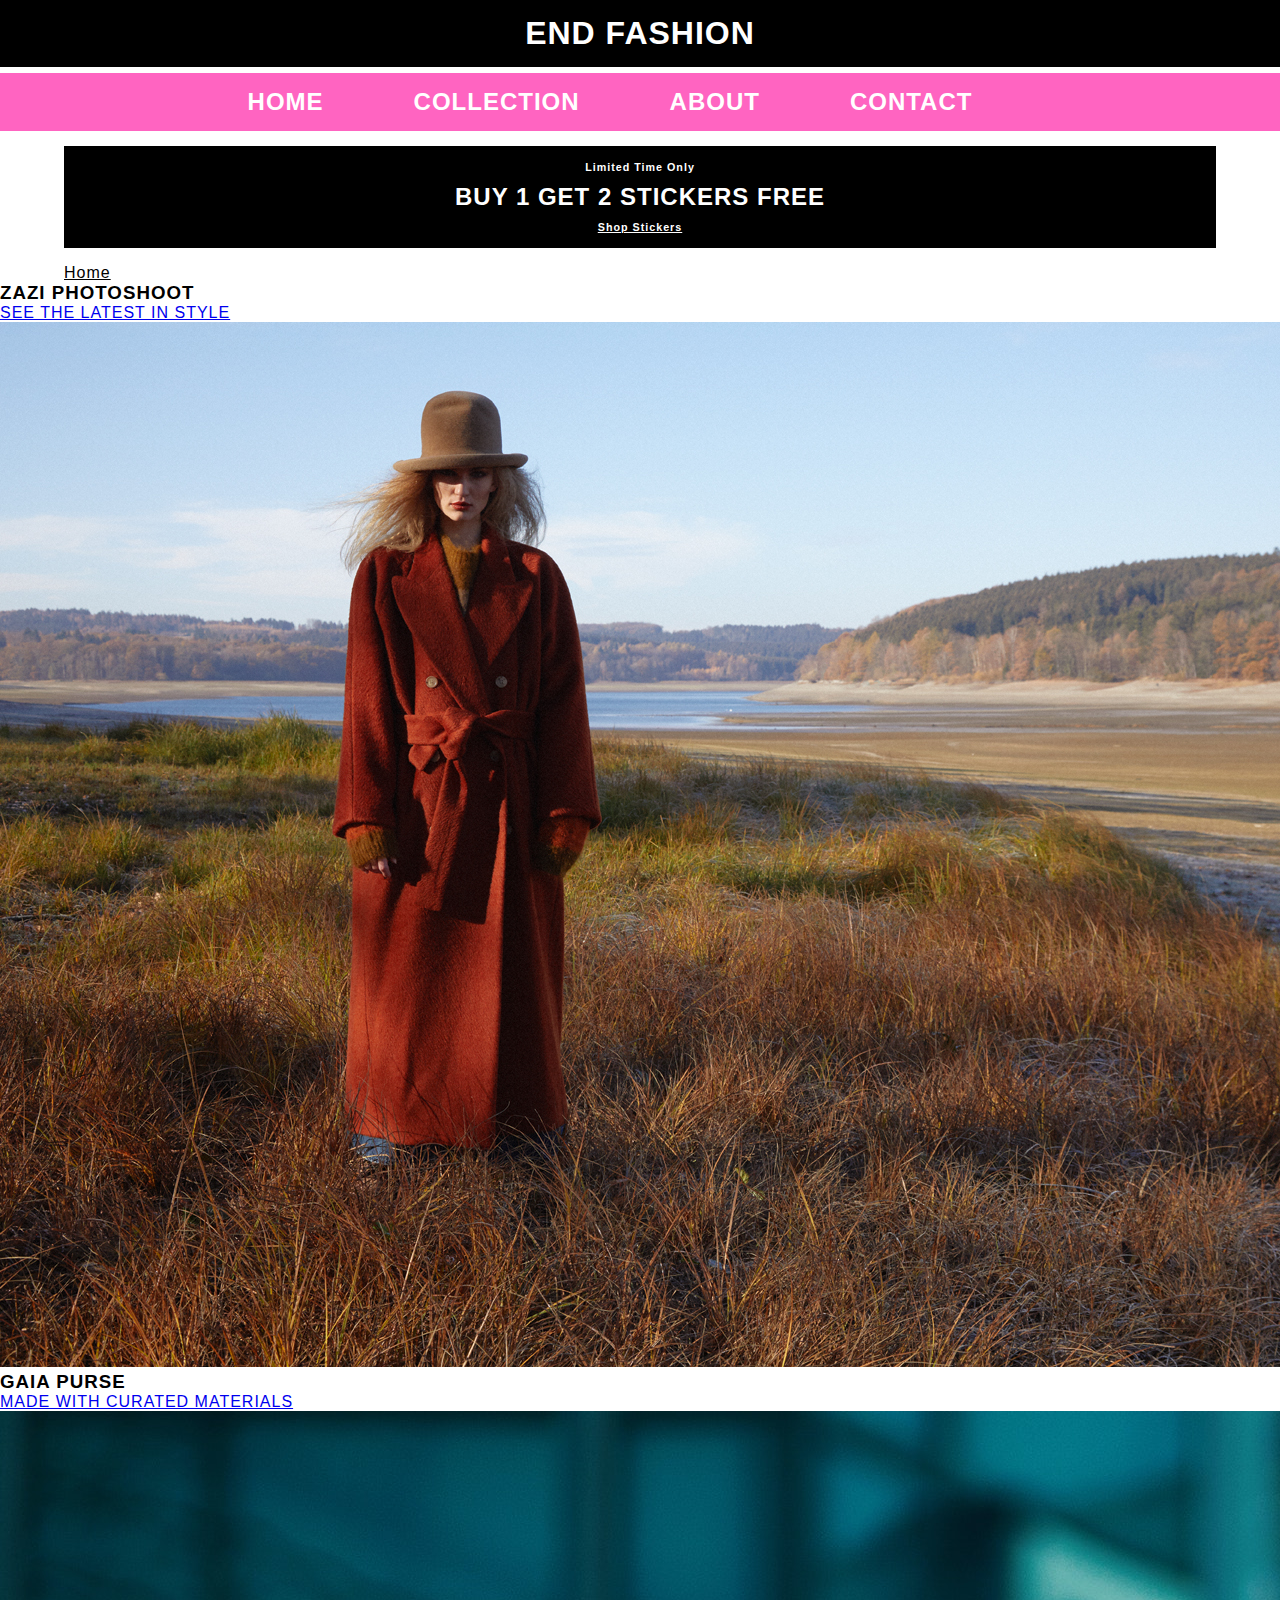
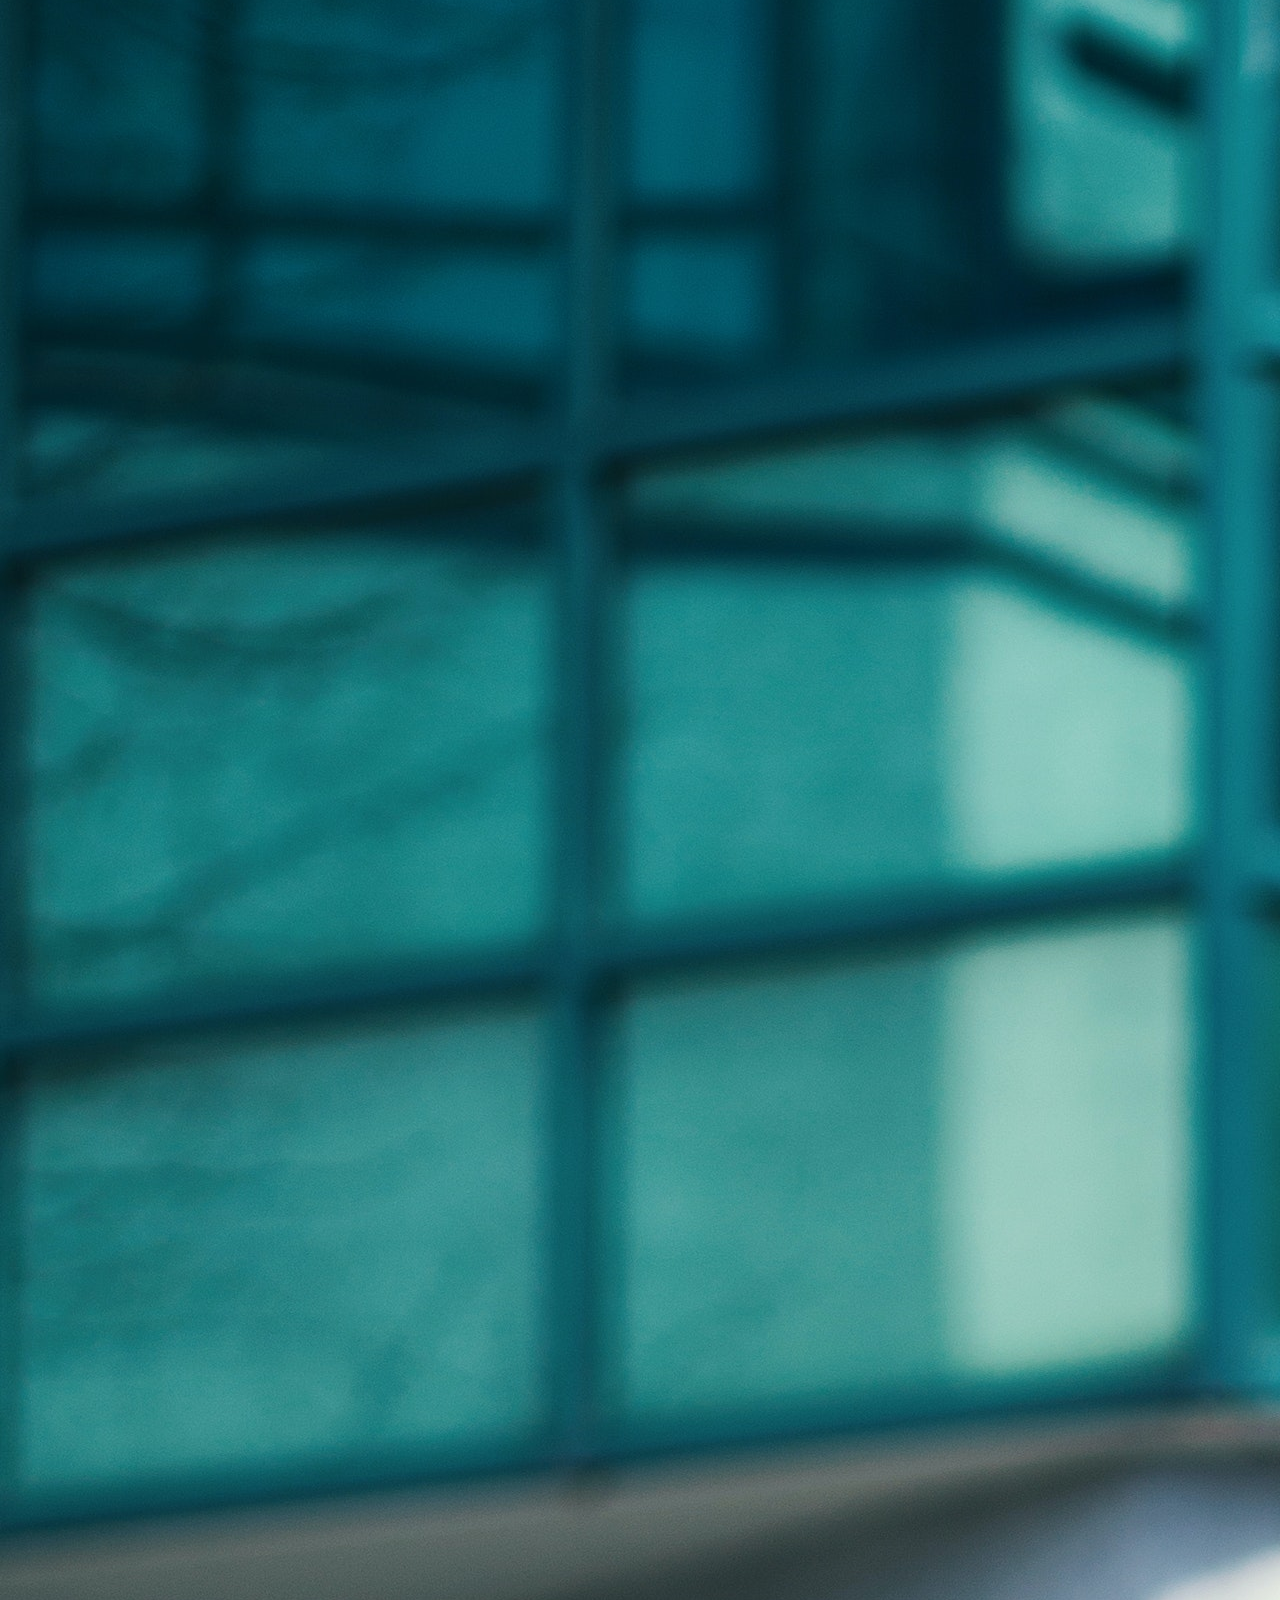
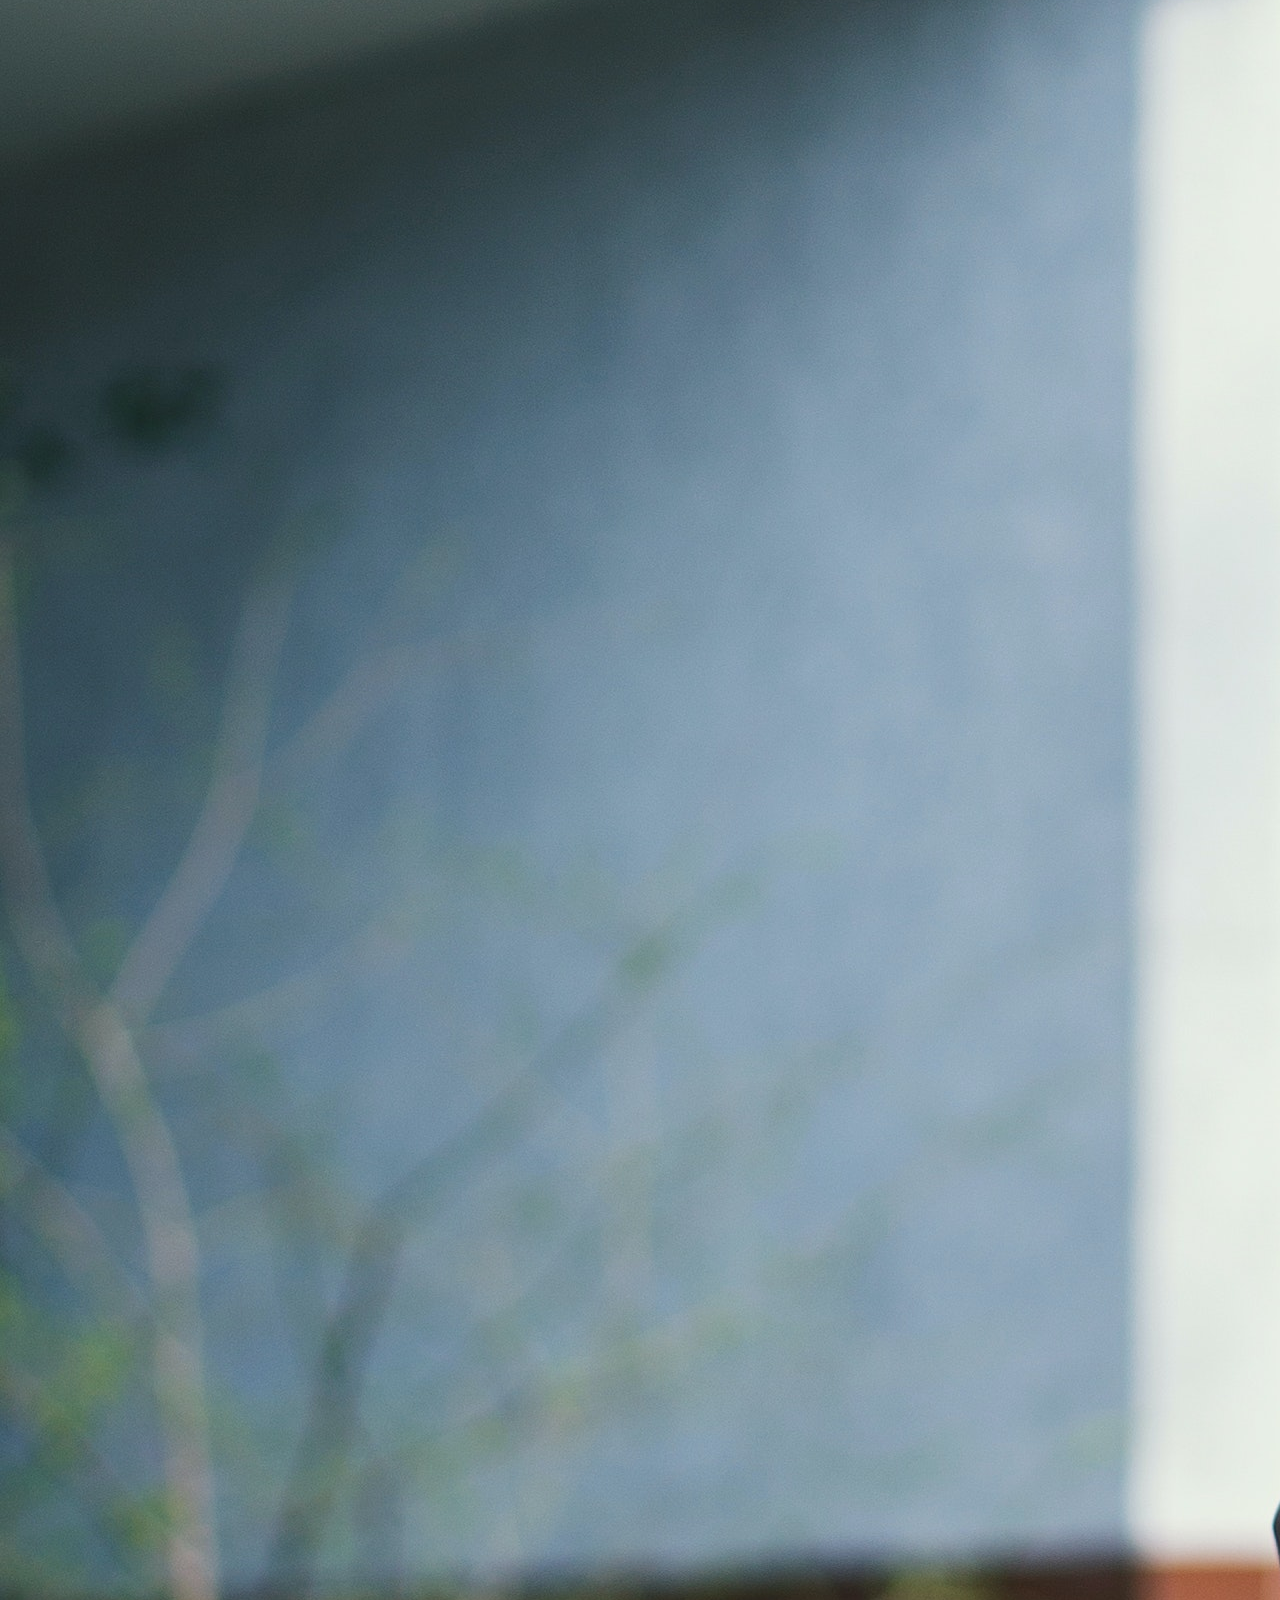
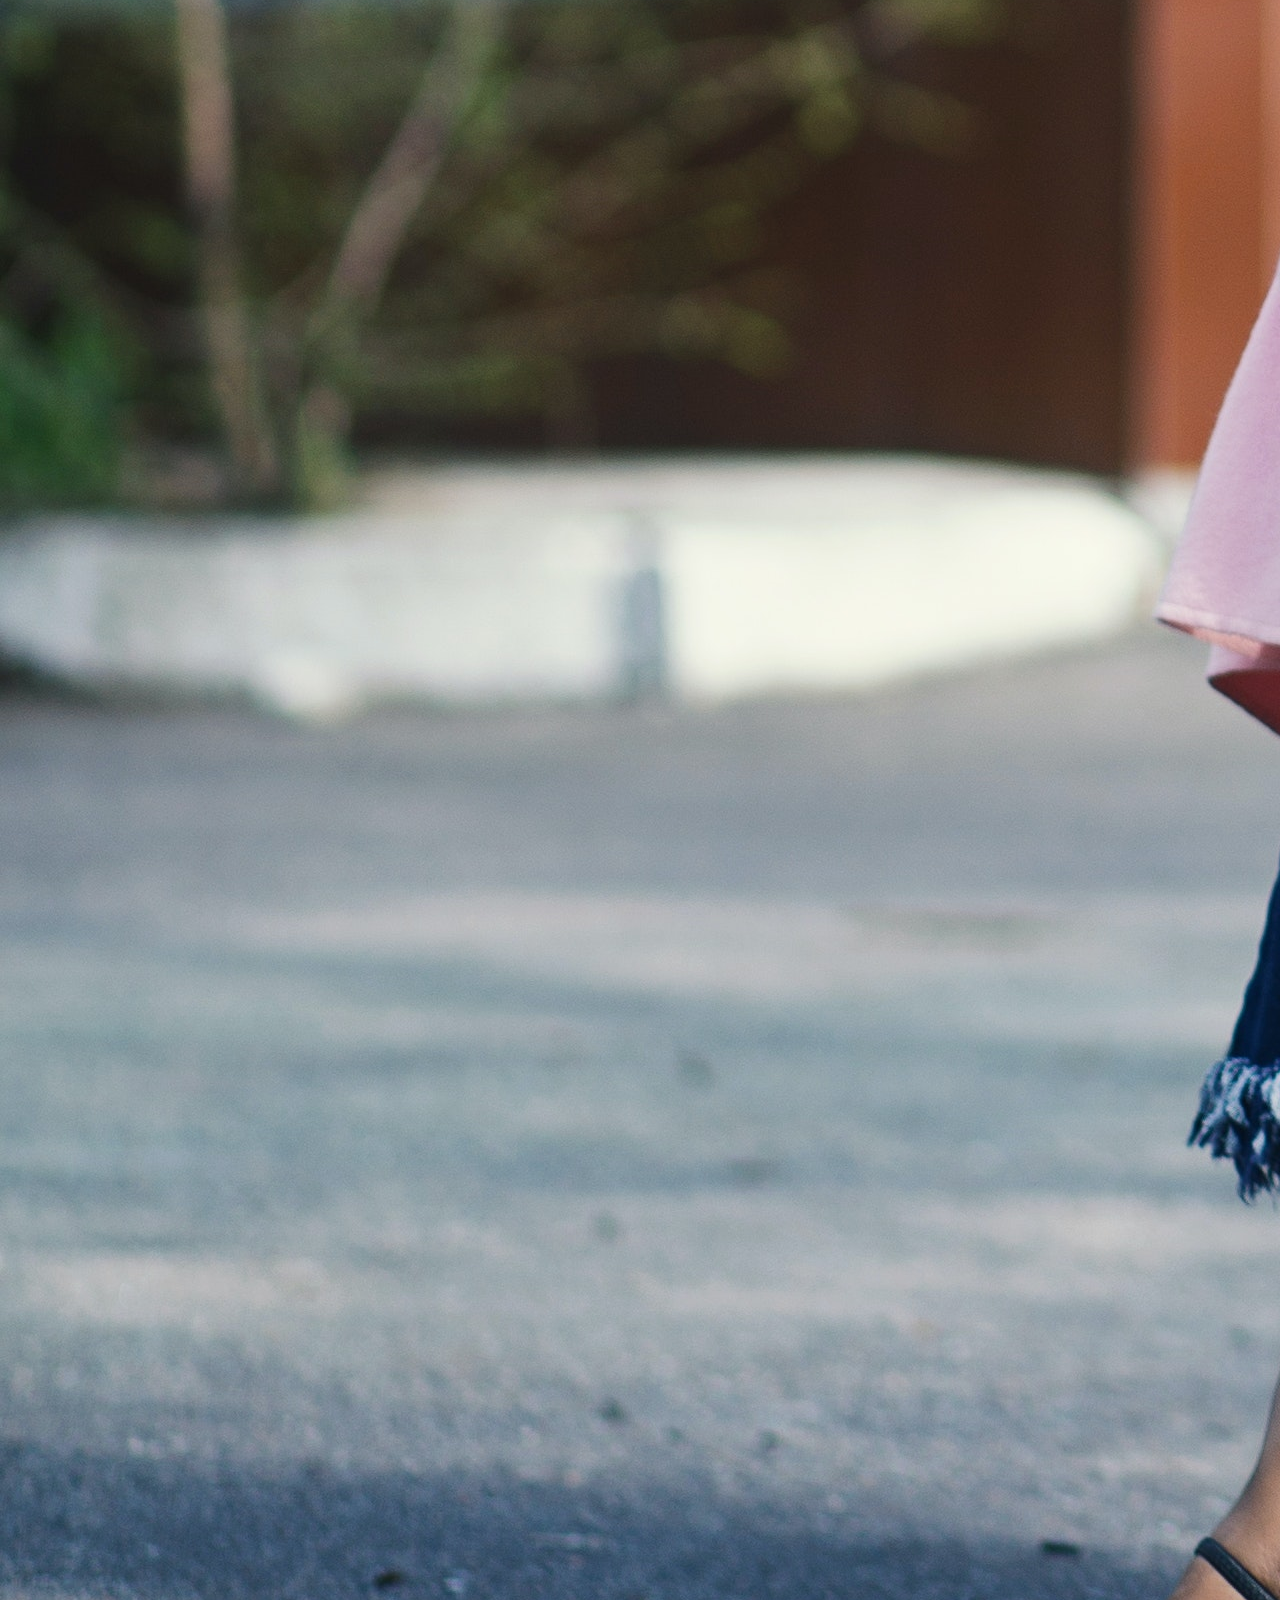
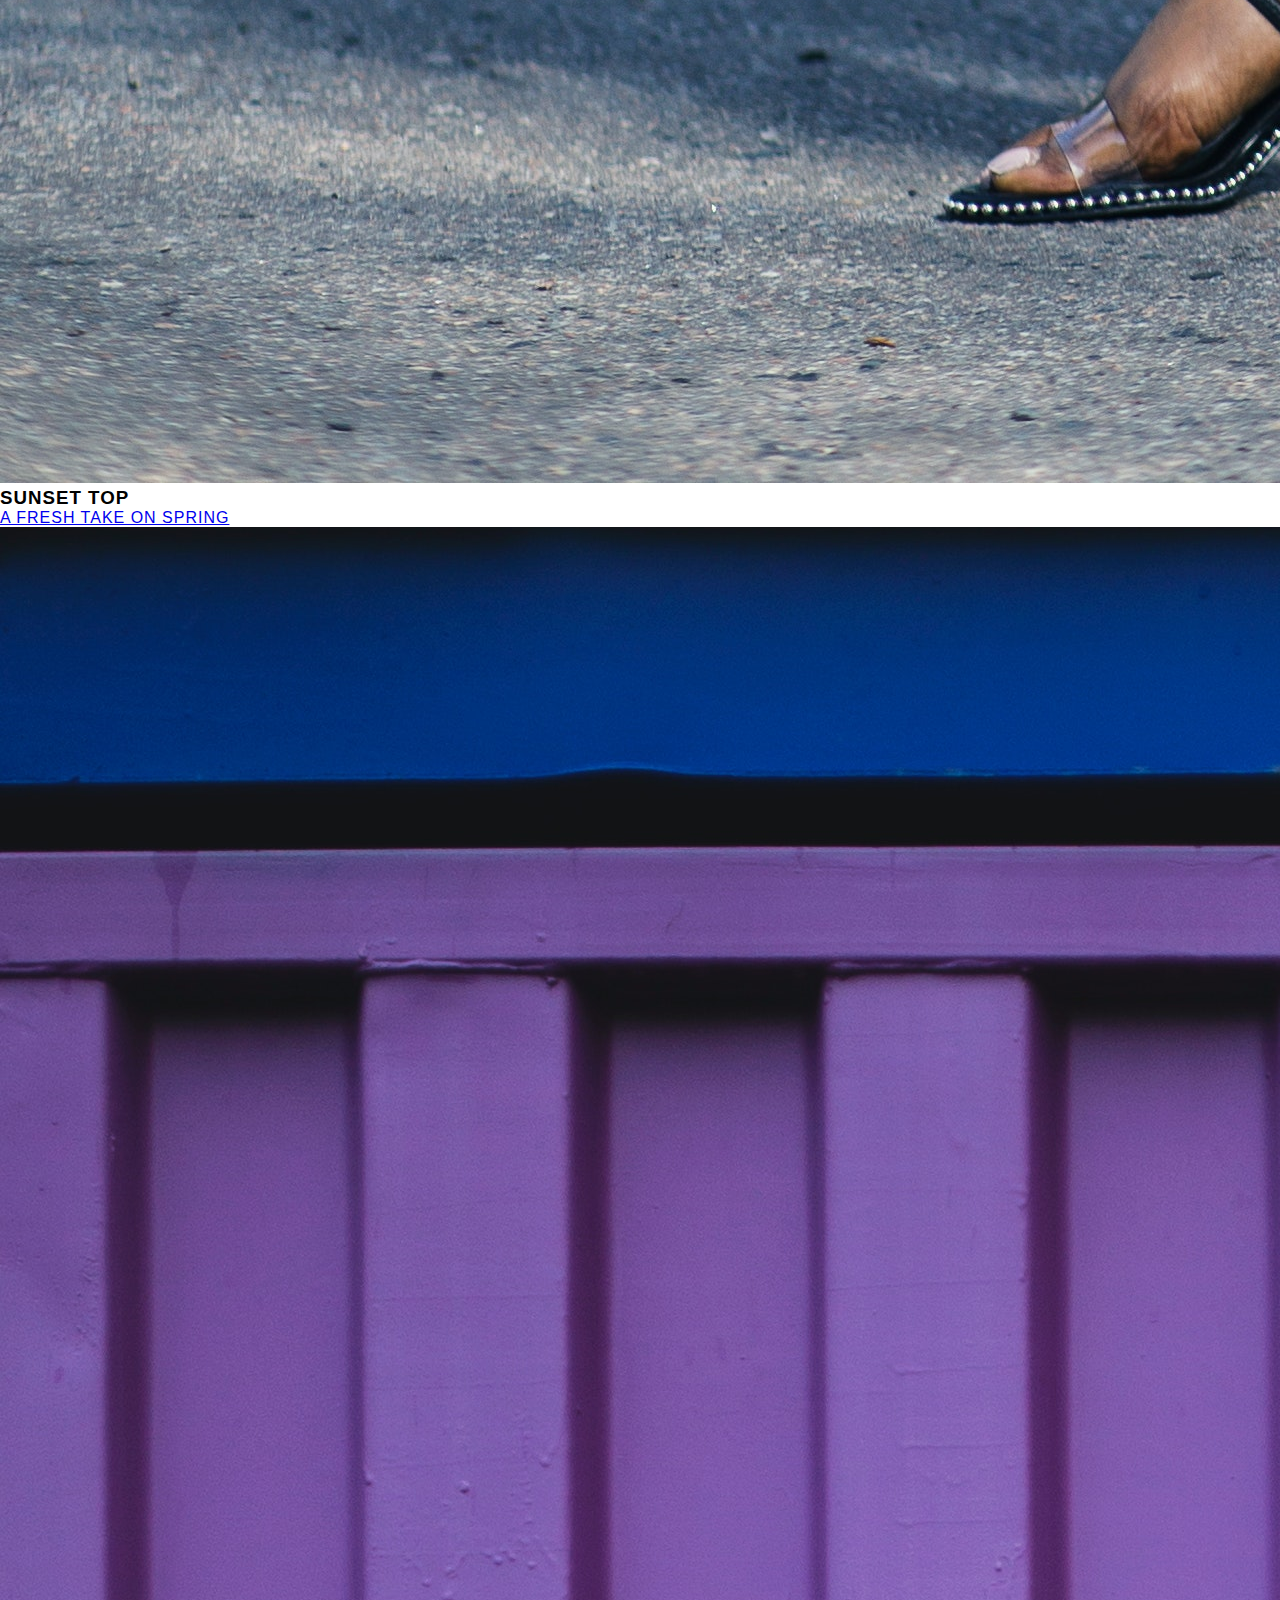
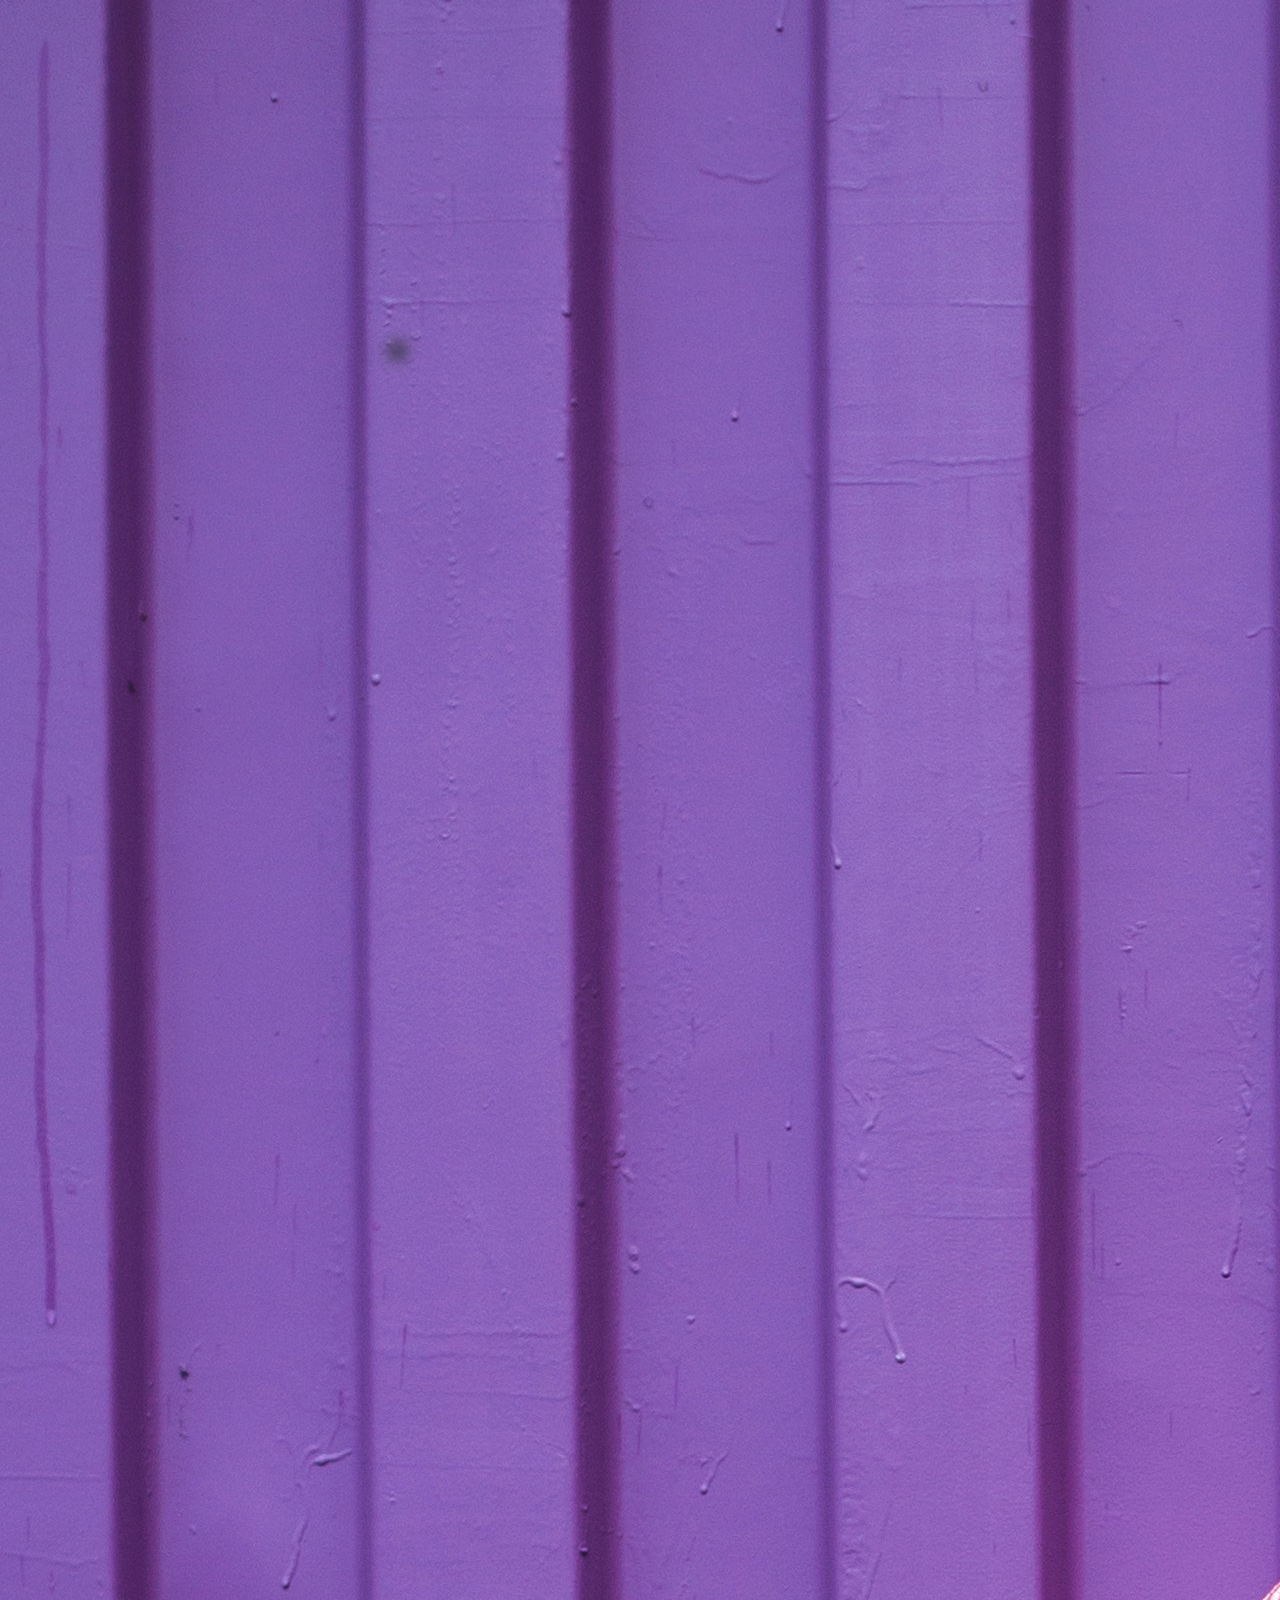
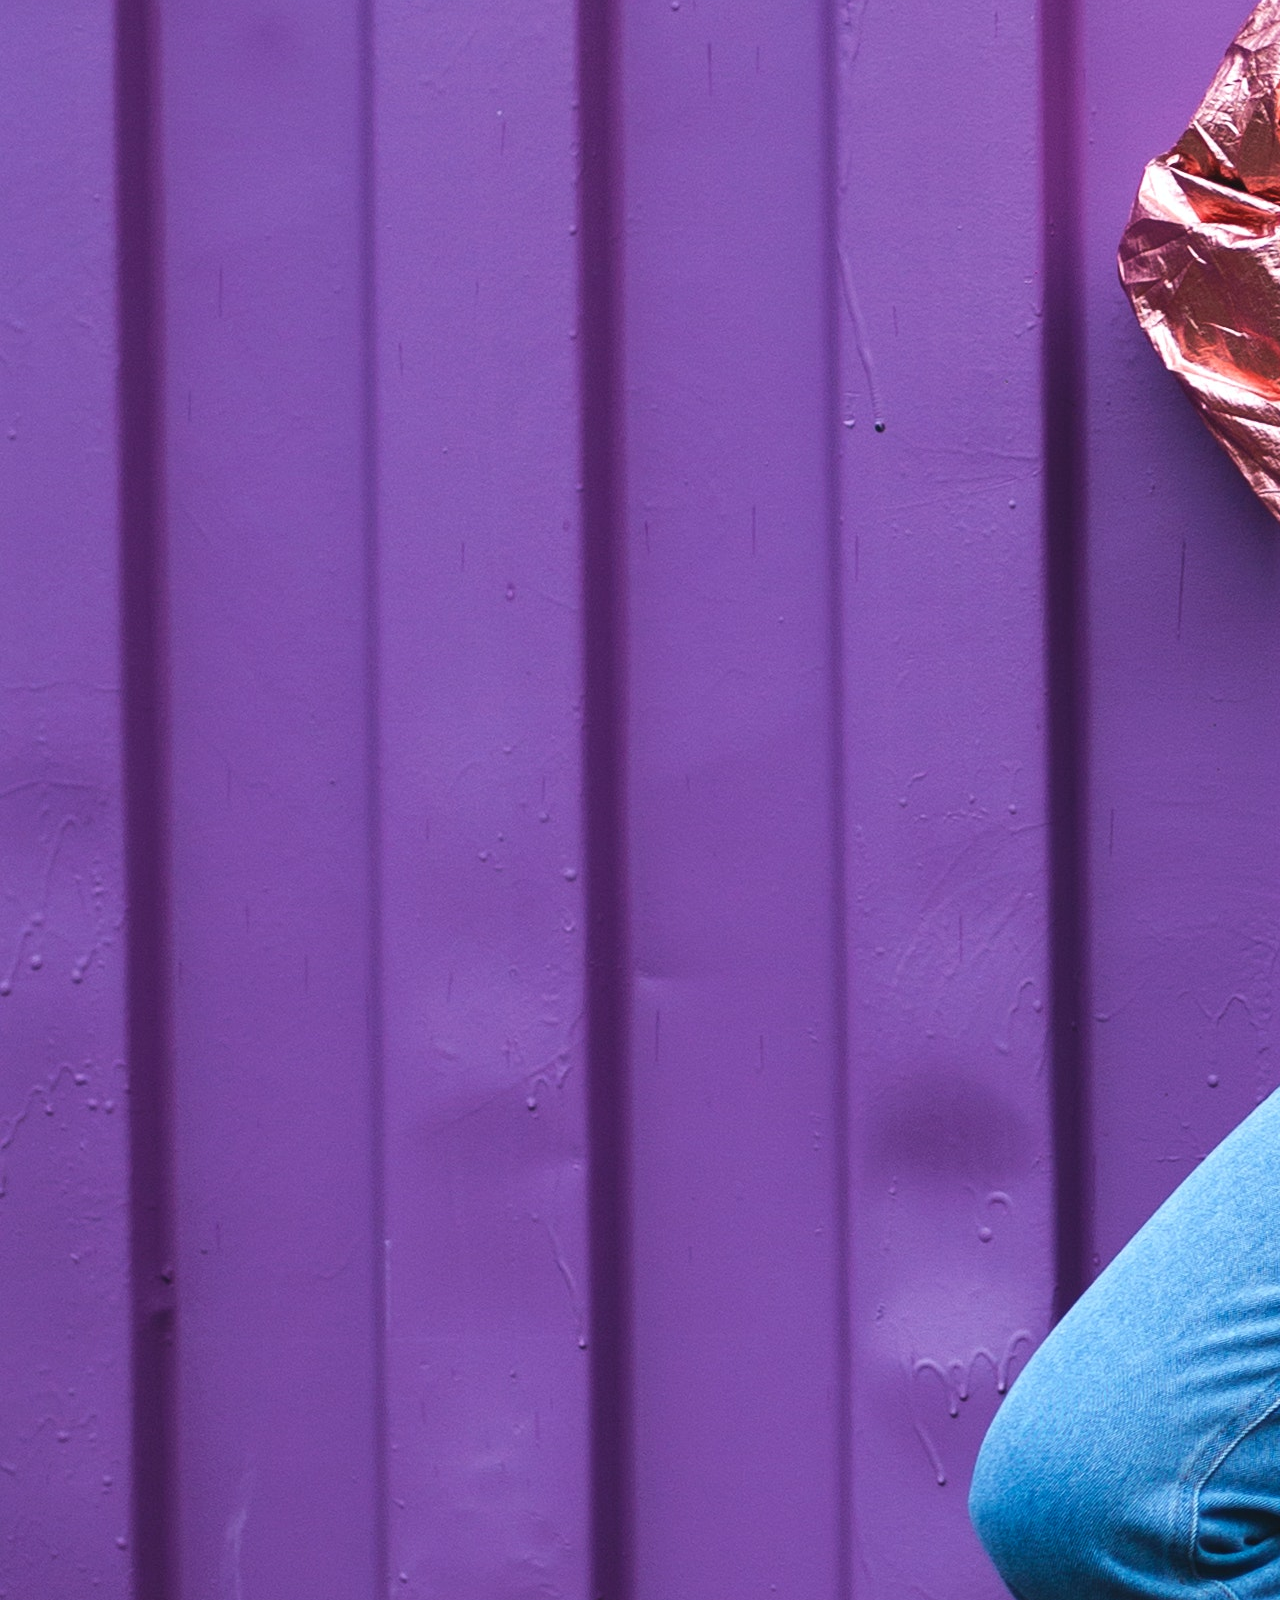
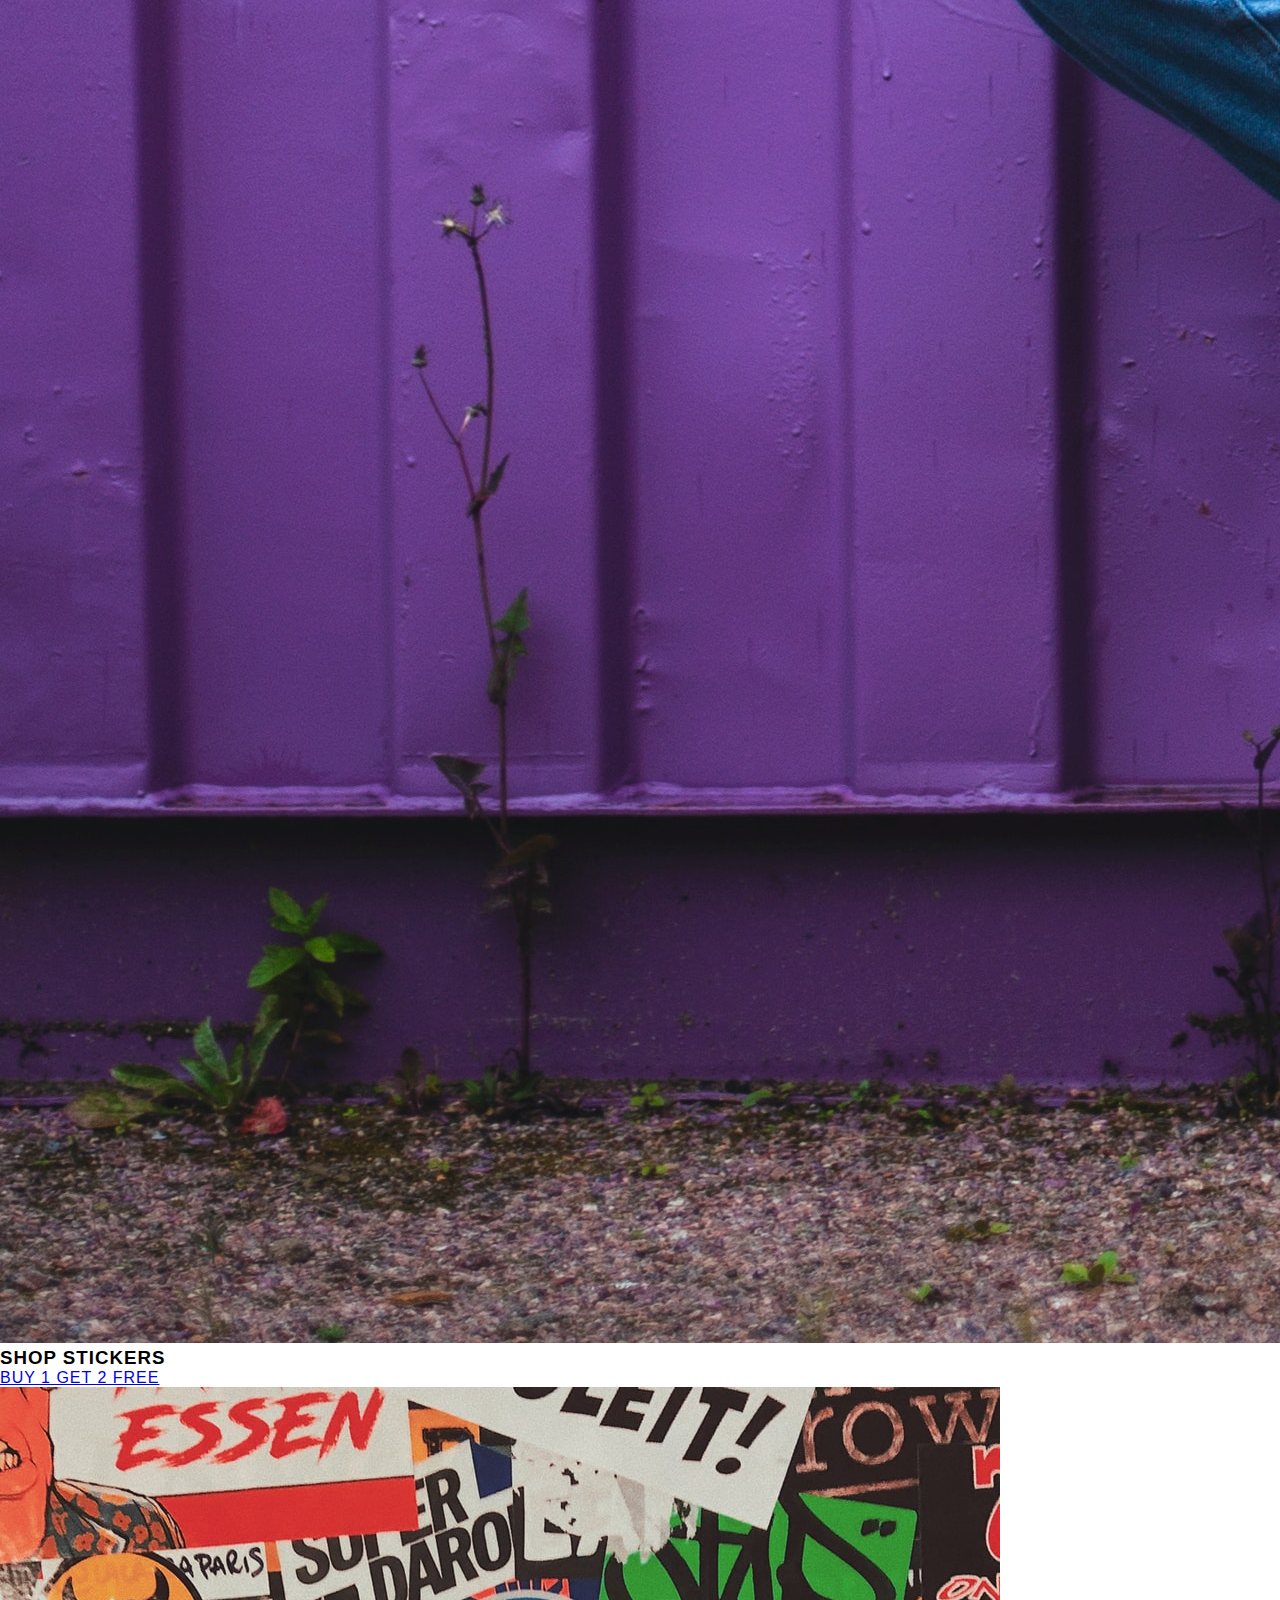
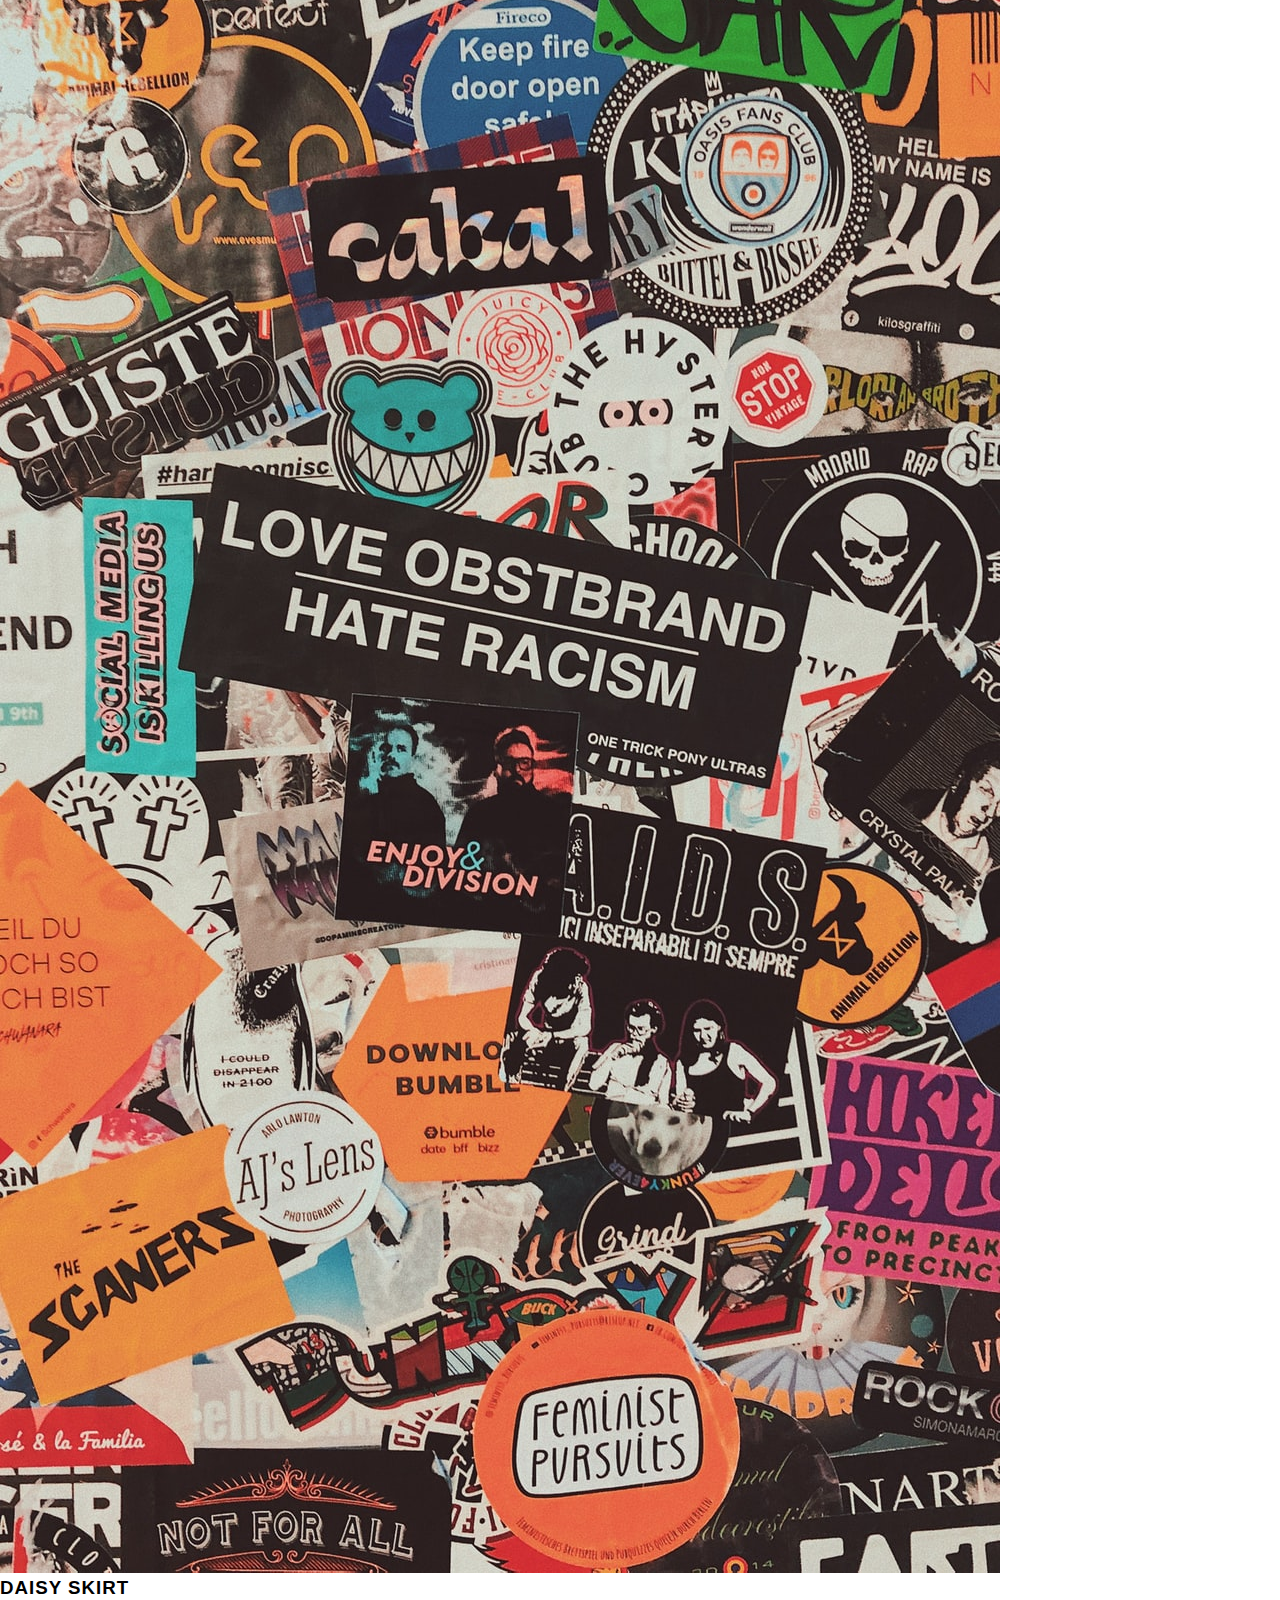
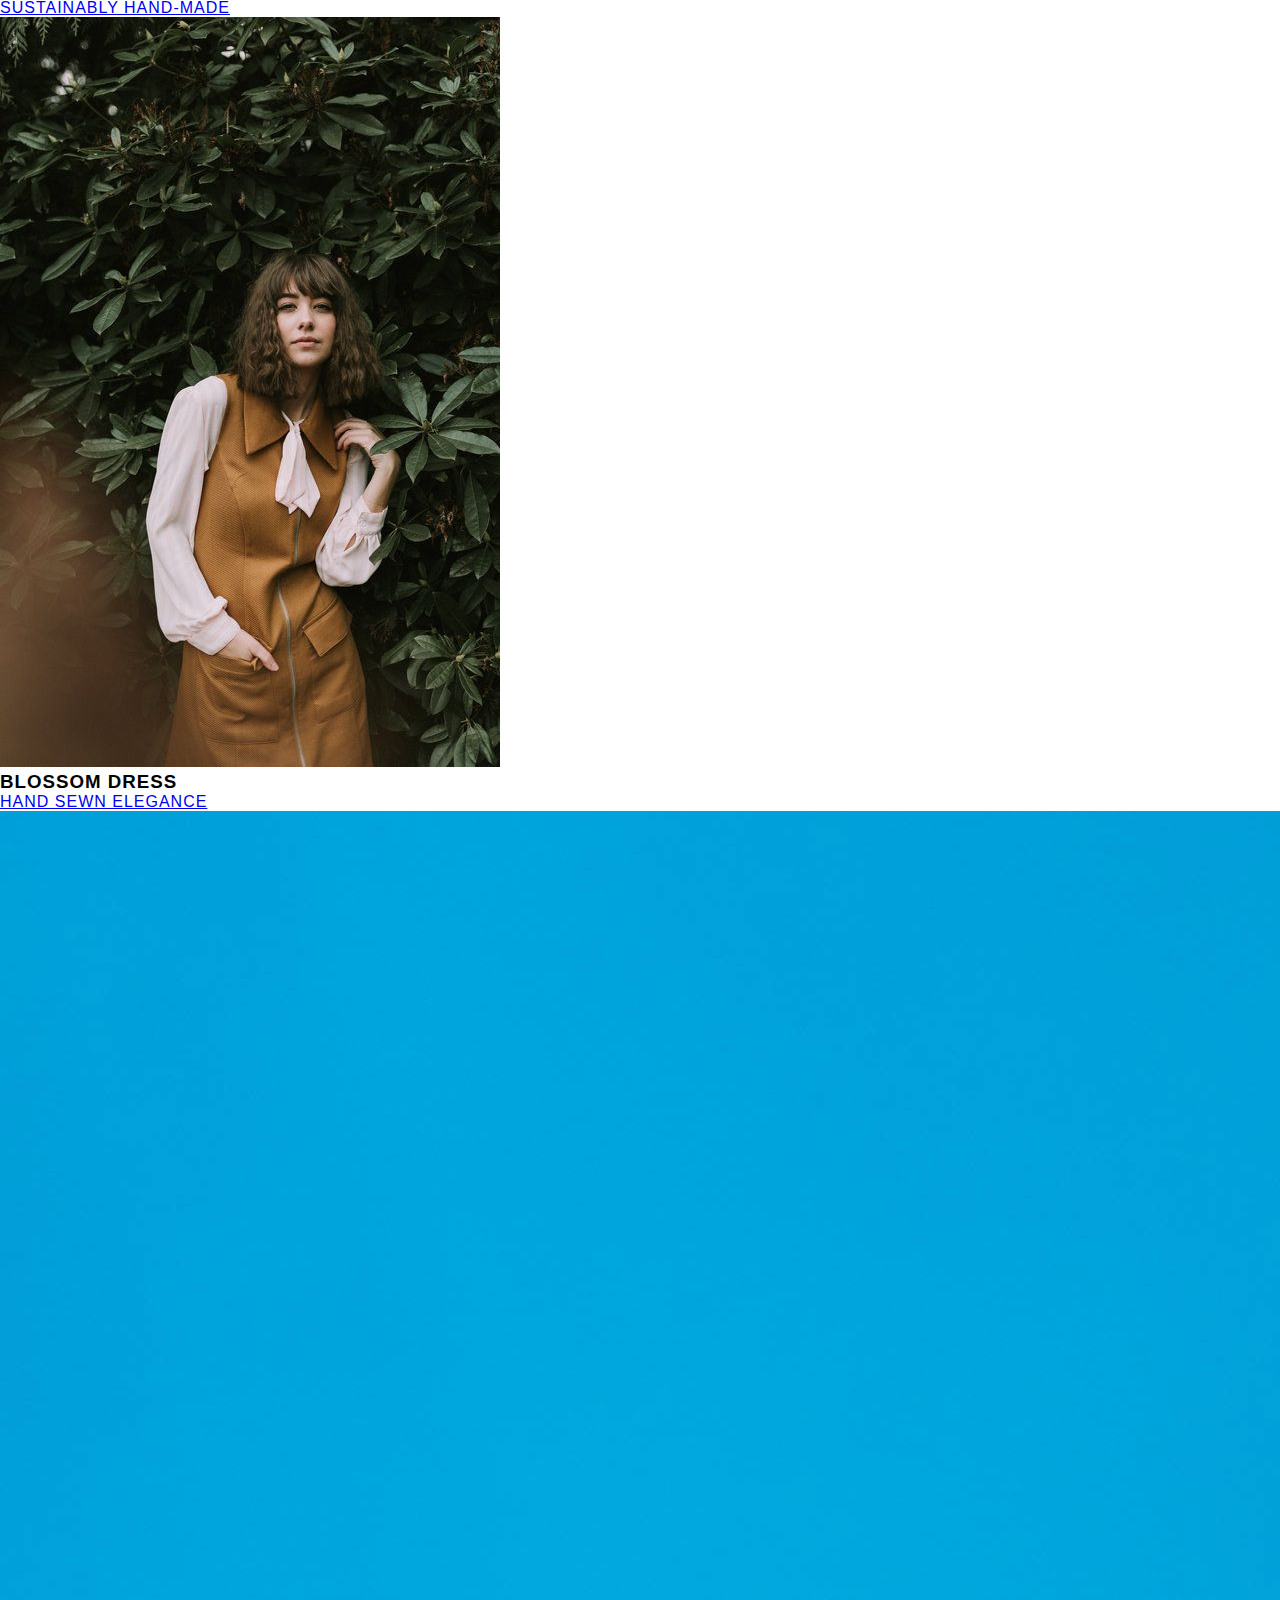
==== index.html @ 83e33d29 "cleaned up html" ====
<!DOCTYPE html>
<html lang="en">
  <head>
    <link
      rel="stylesheet"
      href="https://use.fontawesome.com/releases/v5.15.1/css/all.css"
      integrity="sha384-vp86vTRFVJgpjF9jiIGPEEqYqlDwgyBgEF109VFjmqGmIY/Y4HV4d3Gp2irVfcrp"
      crossorigin="anonymous"
    />
    <meta charset="UTF-8" />
    <meta
      name="description"
      content="Hand-made, sustainably curated clothing adn art store. Spread the word."
    />
    <meta
      name="keywords"
      content="womens clothes, mens clothes, unisex clothes, 90s fashion, 80s fashion, 70s fashion, 60s fashion, 50s fashion, fashion designing, fashion designer, fashion show, fashion week, fashion model, fashion trends, fashion, oceanside"
    />
    <meta name="author" content="Nick Navarro" />
    <meta name="viewport" content="width=device-width, initial-scale=1.0" />
    <link href="./styles/mainstyles.css" rel="stylesheet" />
    <title>END Fashion | Home</title>
  </head>
  <body>
    <header>
      <h1>END FASHION</h1>
    </header>
    <nav class="main-nav">
      <!--Hamburger Menu-->
      <div class="openMenu"><i class="fas fa-bars"></i></div>
      <ul class="mainMenu">
        <li><a href="index.html">HOME</a></li>
        <li><a href="collection.html">COLLECTION</a></li>
        <li><a href="about.html">ABOUT</a></li>
        <li><a href="contact.html">CONTACT</a></li>
        <!--"X" icon shown on mobile devices-->
        <div class="closeMenu"><i class="fa fa-times"></i></div>
        <!--Instagram icon shown on mobile devices-->
        <span class="icon">
          <a href="https://www.instagram.com/the.end.fashion/">
            <i class="fab fa-instagram"></i>
          </a>
        </span>
        <!--Instagram icon shown on desktop devices-->
        <div class="nav-insta">
          <a href="https://www.instagram.com/the.end.fashion/"
            ><i class="fab fa-instagram"></i
          ></a>
        </div>
      </ul>
    </nav>

    <div class="cta-banner">
      <h6>Limited Time Only</h6>
      <h2>BUY 1 GET 2 STICKERS FREE</h2>
      <h6><a href="stickers.html">Shop Stickers</a></h6>
    </div>

    <nav class="back-link">
      <p><u>Home</u></p>
    </nav>

    <main>
      <div class="grid-container">
        <div class="grid-item item-1">
          <h3>ZAZI PHOTOSHOOT</h3>
          <a href="apparel-c1.html">SEE THE LATEST IN STYLE</a>
          <div class="imgBx">
            <img src="Images/fashion2.jpg" />
          </div>
        </div>
        <div class="grid-item item-2">
          <h3>GAIA PURSE</h3>
          <a href="apparel-c1.html">MADE WITH CURATED MATERIALS</a>
          <div class="imgBx">
            <img src="Images/pexels-godisable-jacob-1068640.jpg" />
          </div>
        </div>
        <div class="grid-item item-3">
          <h3>SUNSET TOP</h3>
          <a href="apparel-c1.html">A FRESH TAKE ON SPRING</a>
          <div class="imgBx">
            <img src="Images/pexels-ivan-oboleninov-2853909.jpg" /></div>
          </div>
      <div class="grid-item item-4"> <h3>SHOP STICKERS</h3>
        <a href="apparel-c1.html">BUY 1 GET 2 FREE</a>
        <div class="imgBx">
          <img src="Images/stickers.jpg" /></div></div>
          <div class="grid-item item-5"> <h3>DAISY SKIRT</h3>
            <a href="apparel-c1.html">SUSTAINABLY HAND-MADE</a>
            <div class="imgBx">
              <img src="Images/cb95b4cec602e53e037137dbe1d36ecd.jpg" /></div></div>
              <div class="grid-item item-6"> <h3>BLOSSOM DRESS</h3>
               <a href="apparel-c1.html">HAND SEWN ELEGANCE</a>
                <div class="imgBx">
                  <img src="Images/pexels-breston-kenya-3552520.jpg" /></div></div>
                  <div class="grid-item item-7"> <h3>NEW PHOTOGRAPHY</h3>
                    <a href="photography.html">BEHIND THE SCENES</a>
                     <div class="imgBx">
                       <img src="Images/fashion2.jpg" /></div></div>
    </main>

    <footer>
      <p>
          Free Shipping! <a href="#">See Details*</a>
      </p>
      <a href="contact.html#careers">Careers</a>
      <p>
        &#169; 2020 endfashion.site all rights reserved.
      </p>
      <p>Website by Nick Navarro</p>
    </footer>
    <script src="hamburger.js"></script>
  </body>
</html>
---- styles/mainstyles.css ----
@import url("https://fonts.googleapis.com/css2?family=Montserrat:ital,wght@0,300;0,400;0,500;0,600;0,700;0,800;0,900;1,300;1,400;1,500;1,600;1,700;1,800;1,900&display=swap");
@media (max-width: 800px) {
  header,
  footer {
    width: 100%;
  }
  footer {
    line-height: 2rem;
  }
  /* MOBILE GRID STYLES */
  .grid-container {
    min-height: 100%;
    margin-top: 1rem;
    width: 90%;
    margin-left: auto;
    margin-right: auto;
    display: -ms-grid;
    display: grid;
    gap: 1rem;
    position: relative;
  }
  .grid-container a.contact {
    text-decoration: underline;
  }
  .grid-container .grid-item {
    width: 100%;
    text-align: center;
    padding: 1rem;
    position: relative;
  }
  .grid-container .grid-item a.contact {
    text-decoration: underline;
    color: #ff0098;
    background: none;
    padding: 0;
    margin: 0;
    font-weight: 600;
  }
  .grid-container .grid-item h3 {
    font-size: 2rem;
    color: #ff0098;
  }
  .grid-container .grid-item p {
    margin-top: 1rem;
    line-height: 1.5rem;
    font-weight: 600;
  }
  .grid-container .grid-item h4 {
    position: relative;
    border: 2px solid #ff0098;
    margin-top: 1rem;
    position: relative;
    padding: 1rem;
    color: #ff0098;
    font-weight: 800;
  }
  .grid-container .grid-item a {
    text-decoration: none;
    position: relative;
    margin-top: 1rem;
    position: relative;
    display: inline-block;
    background: #ff0098;
    padding: 1rem;
    color: white;
    text-decoration: none;
    font-weight: 800;
    -webkit-transition: all 0.1s ease-in-out;
    transition: all 0.1s ease-in-out;
  }
  .grid-container .grid-item a:active {
    top: 5px;
  }
  .grid-container .imgBx {
    position: relative;
    margin-top: 1.5rem;
    width: 300px;
    height: 300px;
    margin-left: auto;
    margin-right: auto;
  }
  .grid-container .imgBx img {
    width: 100%;
    height: 100%;
  }
}

/* Reset Styles */
* {
  margin: 0;
  padding: 0;
  -webkit-box-sizing: border-box;
          box-sizing: border-box;
  font-family: "Monterrat", sans-serif;
  letter-spacing: 1px;
  scroll-behavior: smooth;
}

/* Global Styles */
header {
  background: black;
  color: white;
  border-bottom: 6px solid white;
  text-align: center;
  padding: 15px;
}

.main-nav {
  display: -webkit-box;
  display: -ms-flexbox;
  display: flex;
  -webkit-box-pack: justify;
      -ms-flex-pack: justify;
          justify-content: space-between;
  background: #ff64c1;
  color: white;
}

.main-nav a {
  color: white;
  text-decoration: none;
  display: inline-block;
  padding: 15px;
  font-size: 1.5rem;
}

.main-nav a:hover {
  background: #ff0098;
}

nav .mainMenu {
  display: -webkit-box;
  display: -ms-flexbox;
  display: flex;
  list-style: none;
  font-weight: 700;
}

ul {
  margin-left: auto;
  margin-right: auto;
}

li {
  margin-left: 30px;
  margin-right: 30px;
}

/* Styles for instagram icon shown on desktop devices */
.nav-insta {
  display: inline-block;
  -webkit-box-pack: center;
      -ms-flex-pack: center;
          justify-content: center;
  -ms-flex-line-pack: center;
      align-content: center;
  margin-top: auto;
  margin-bottom: auto;
}

/* Hidden nav hamburger menu only shown on mobile devices */
nav .openMenu {
  font-size: 2rem;
  margin: 10px;
  display: none;
  cursor: pointer;
}

/* Hidden "X" icon only shown on mobile devices */
nav .mainMenu .closeMenu,
.icon i {
  font-size: 2rem;
  display: none;
  cursor: pointer;
}

/* CALL TO ACTION banner styles */
.cta-banner {
  background: black;
  color: white;
  text-align: center;
  padding: 15px;
  margin-top: 15px;
  width: 90%;
  position: relative;
  margin-left: auto;
  margin-right: auto;
}

.cta-banner h2 {
  margin-top: 10px;
  margin-bottom: 10px;
}

.cta-banner a {
  color: white;
}

.cta-banner a:hover {
  color: #ff0098;
}

/* Secondary back-link nav styles */
.back-link {
  width: 90%;
  margin-left: auto;
  margin-right: auto;
  margin-top: 1rem;
}

/* Footer Styles */
footer {
  background-color: black;
  margin-top: 1rem;
  color: white;
  text-align: center;
  padding: 15px;
  position: absolute;
}

footer a {
  color: white;
  margin-top: 1rem;
  text-decoration: underline;
}

footer a:hover {
  color: #ff0098;
}

/* Mobile Media Queries for hidden nav menu items */
@media (max-width: 800px) {
  nav .mainMenu {
    height: 50vh;
    position: fixed;
    top: 0;
    right: 0;
    left: 0;
    z-index: 10;
    -webkit-box-orient: vertical;
    -webkit-box-direction: normal;
        -ms-flex-direction: column;
            flex-direction: column;
    -webkit-box-align: center;
        -ms-flex-align: center;
            align-items: center;
    background: black;
    -webkit-transition: top 1s ease-in-out;
    transition: top 1s ease-in-out;
    display: none;
  }
  nav .mainMenu .closeMenu {
    display: block;
    position: absolute;
    top: 20px;
    right: 20px;
  }
  nav li {
    font-weight: 800;
  }
  nav .openMenu {
    display: block;
  }
  nav .mainMenu li a:hover {
    background: #ff0098;
    font-size: 1.6rem;
  }
  .icon i {
    display: inline-block;
    padding: 10px;
  }
  .icon i a {
    color: white;
  }
  .icon i a:hover {
    background: #ff0098;
  }
  /* Hide desktop instagram icon */
  .nav-insta {
    display: none;
  }
}
/*# sourceMappingURL=mainstyles.css.map */
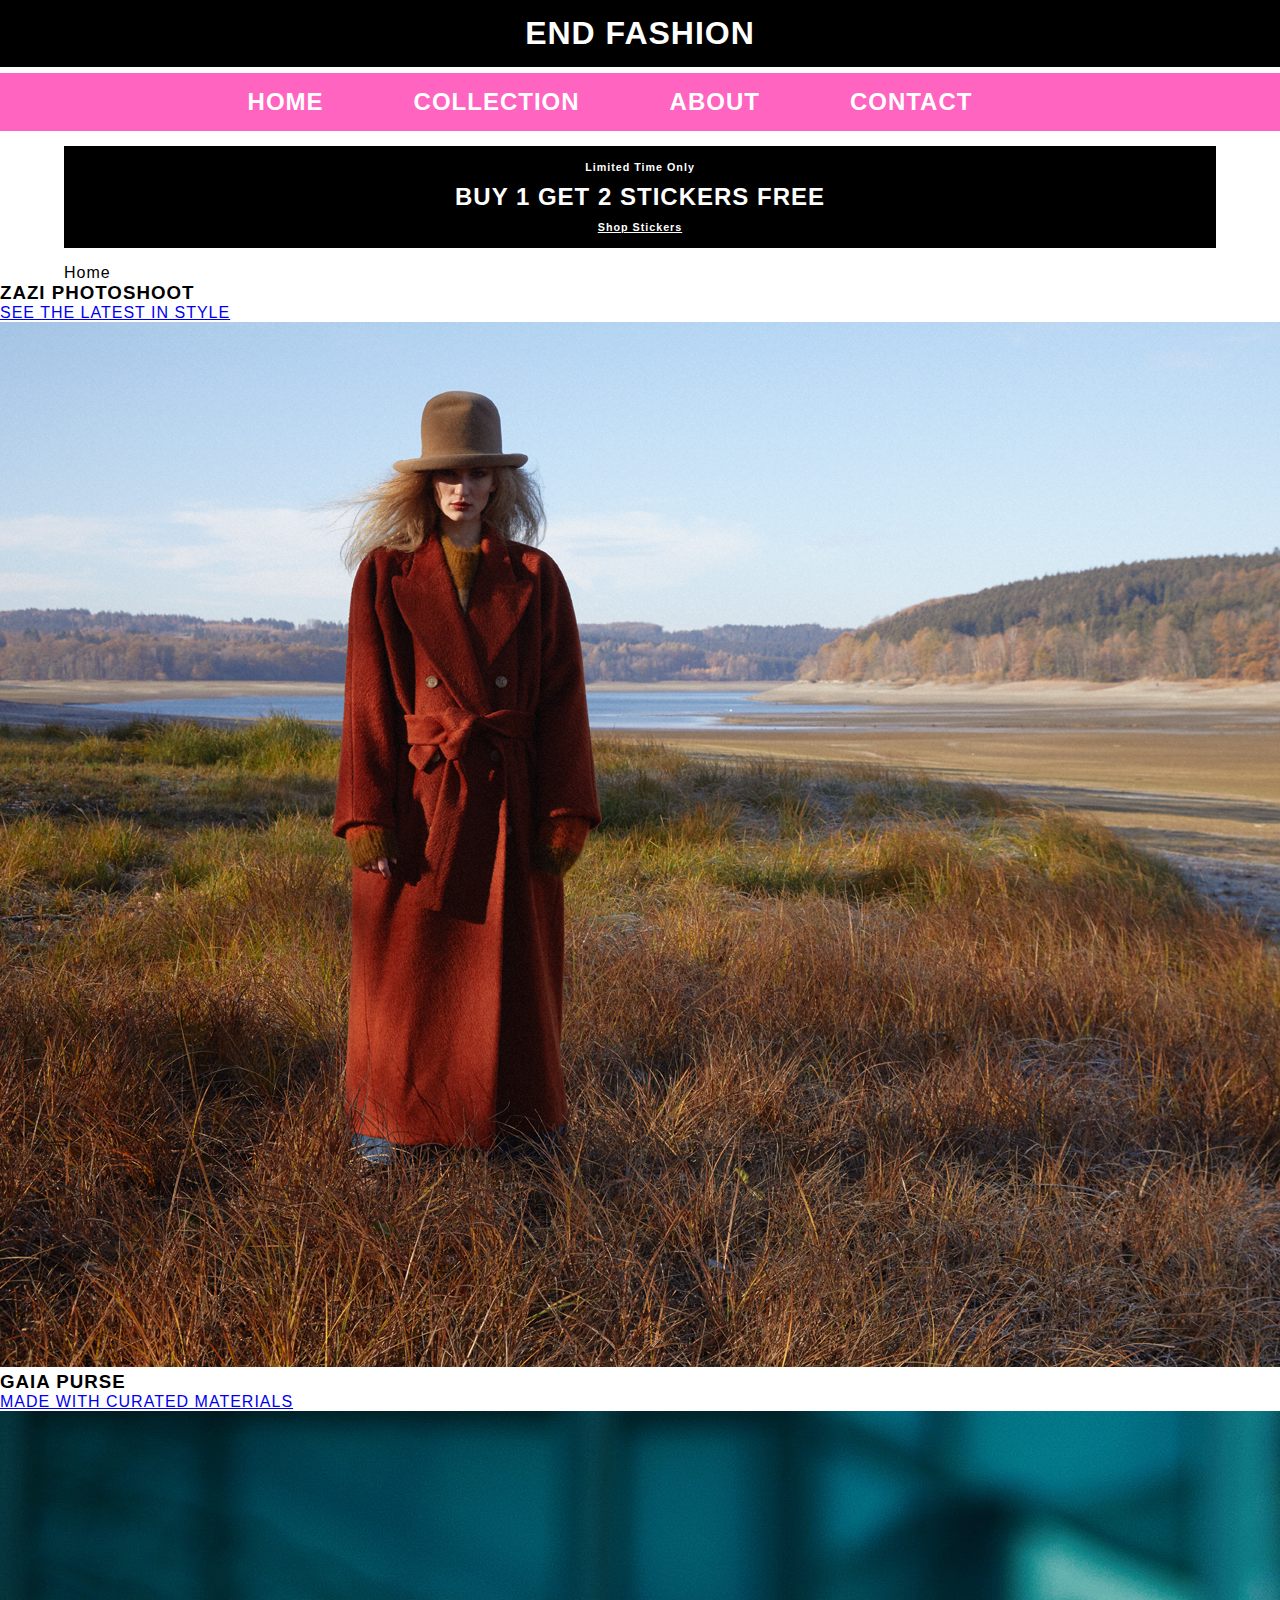
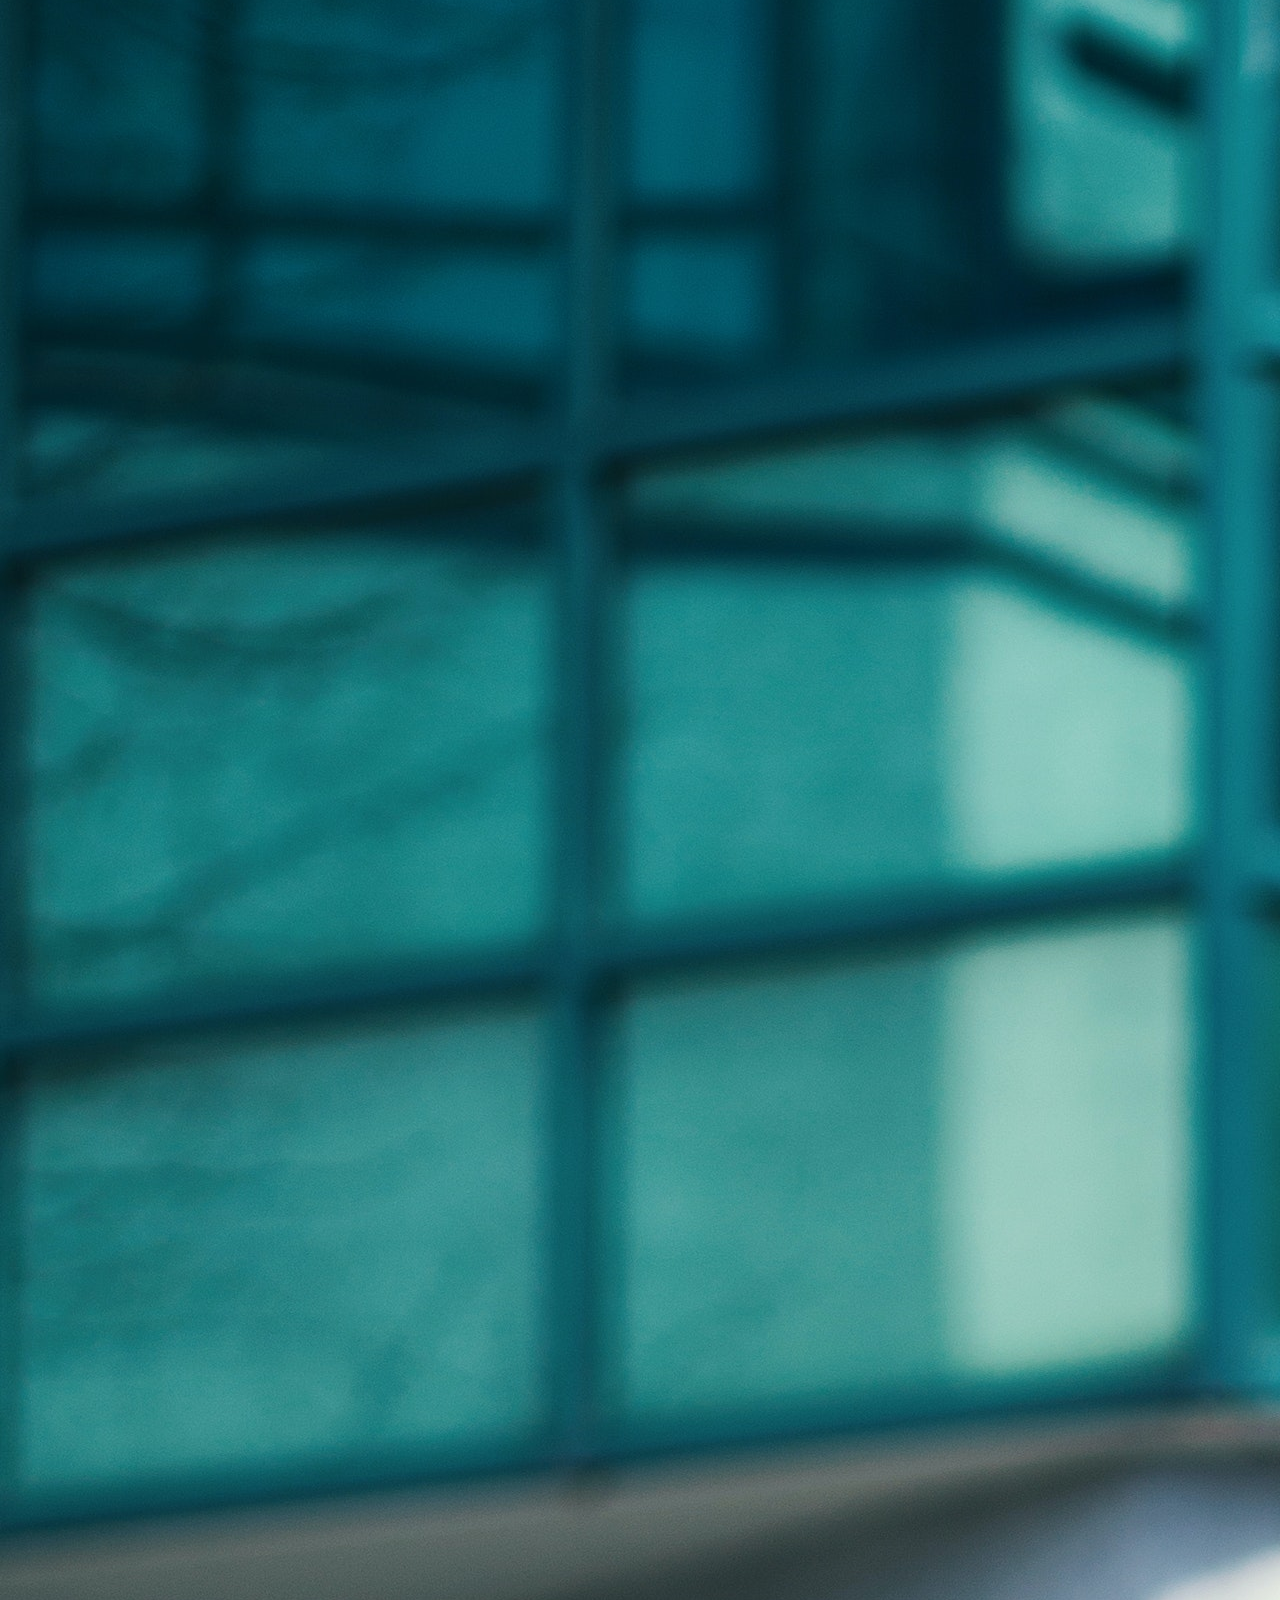
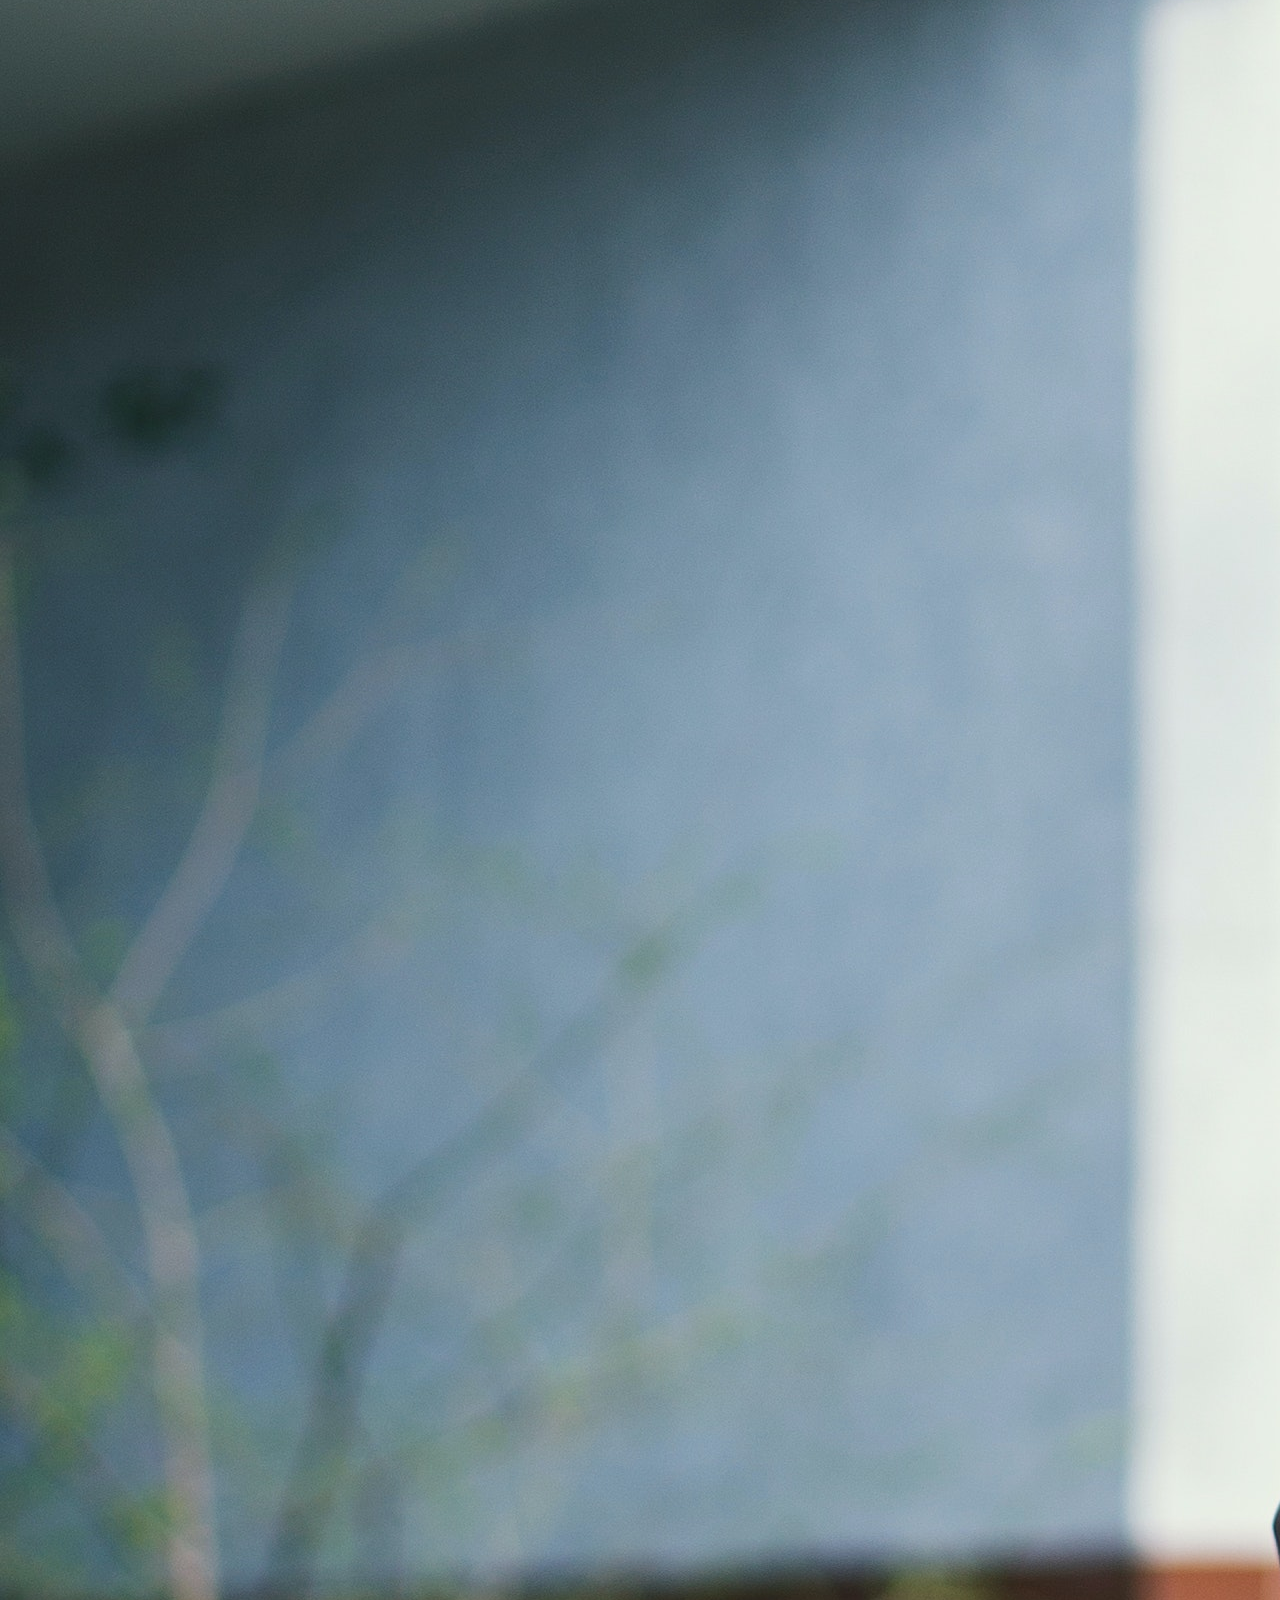
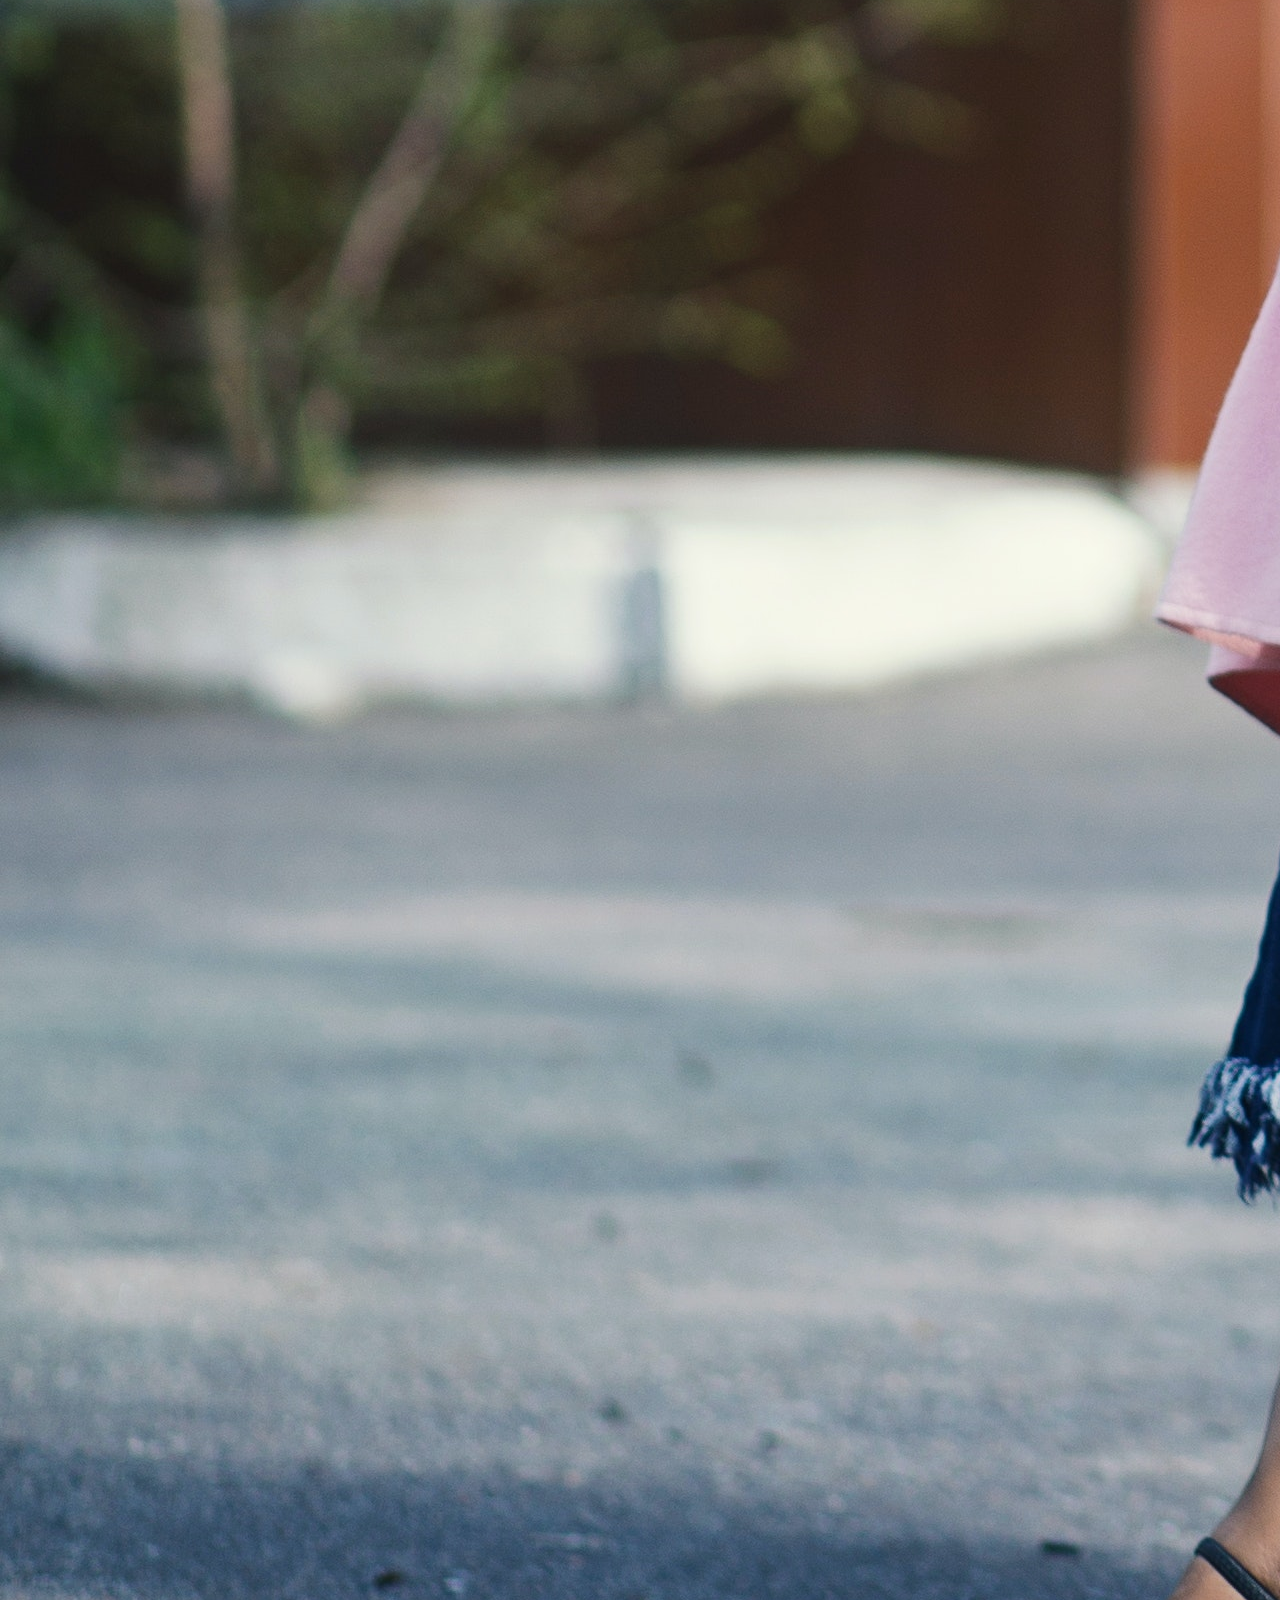
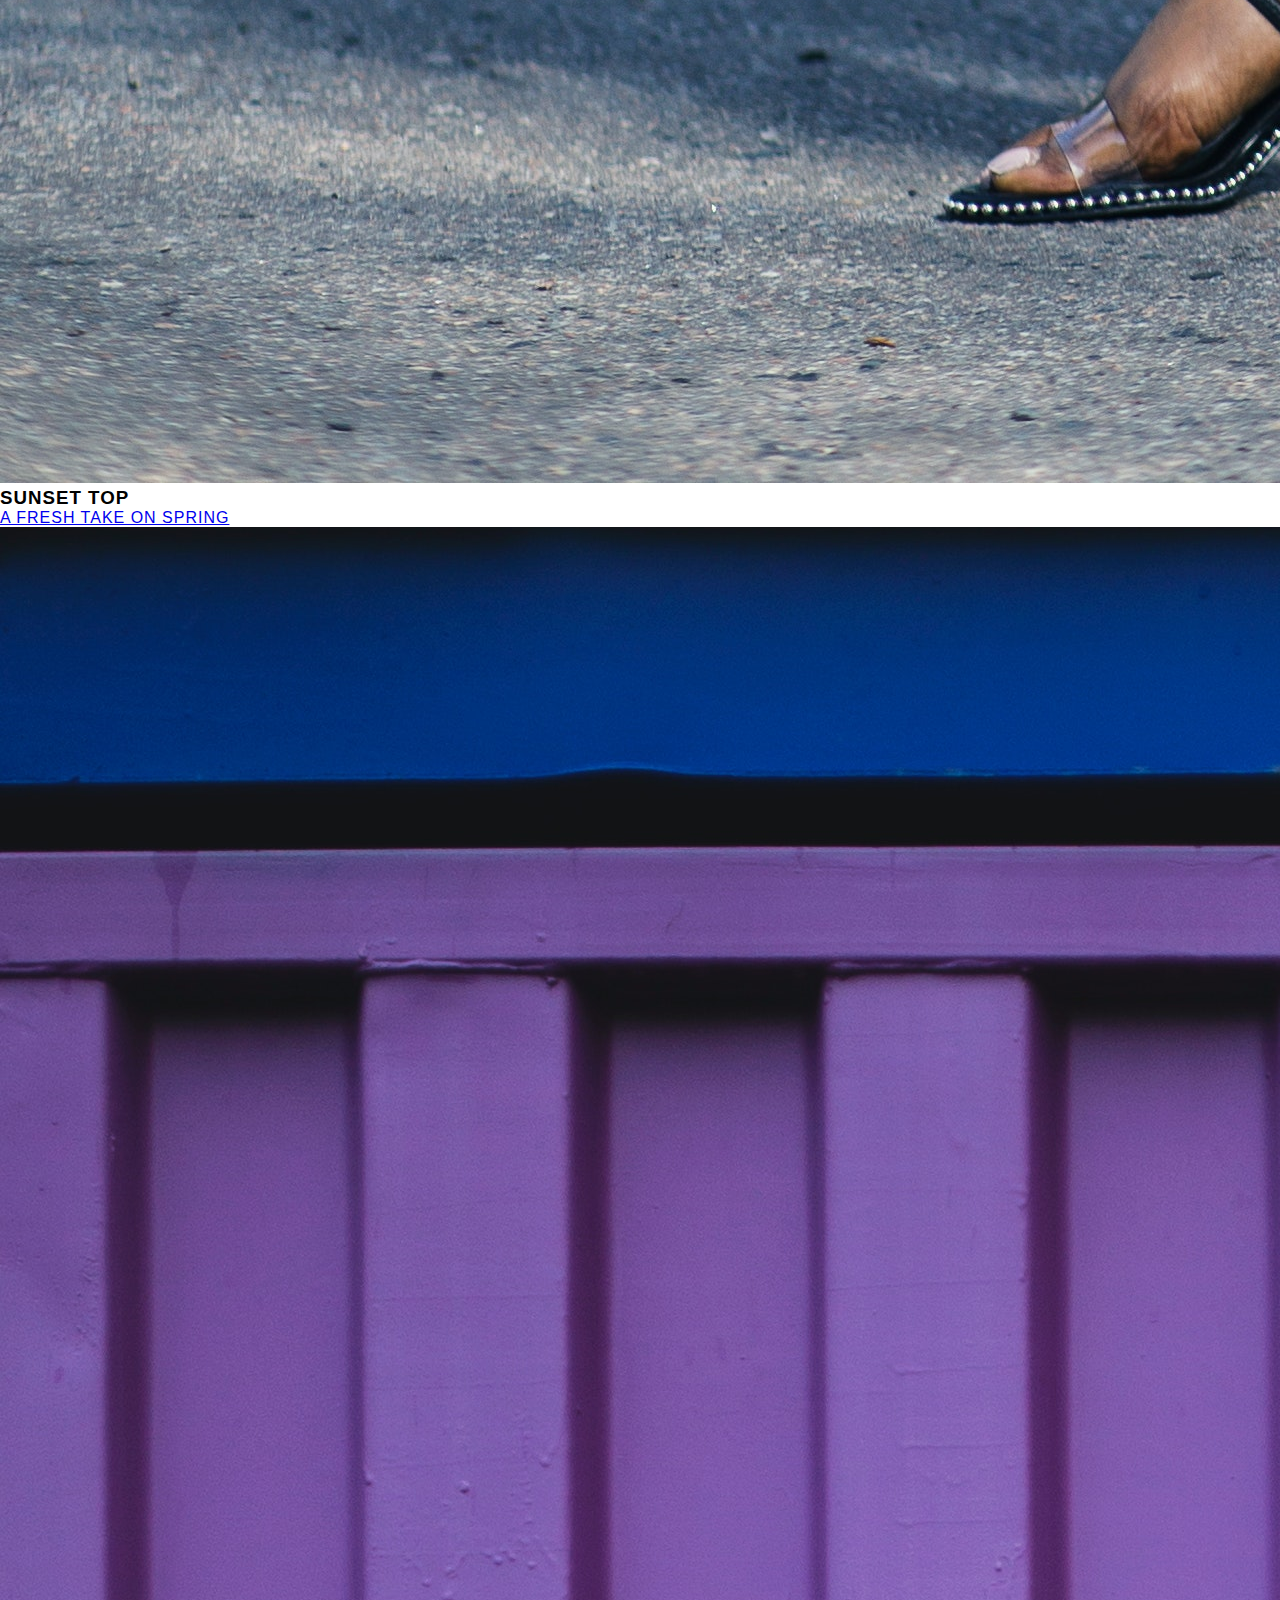
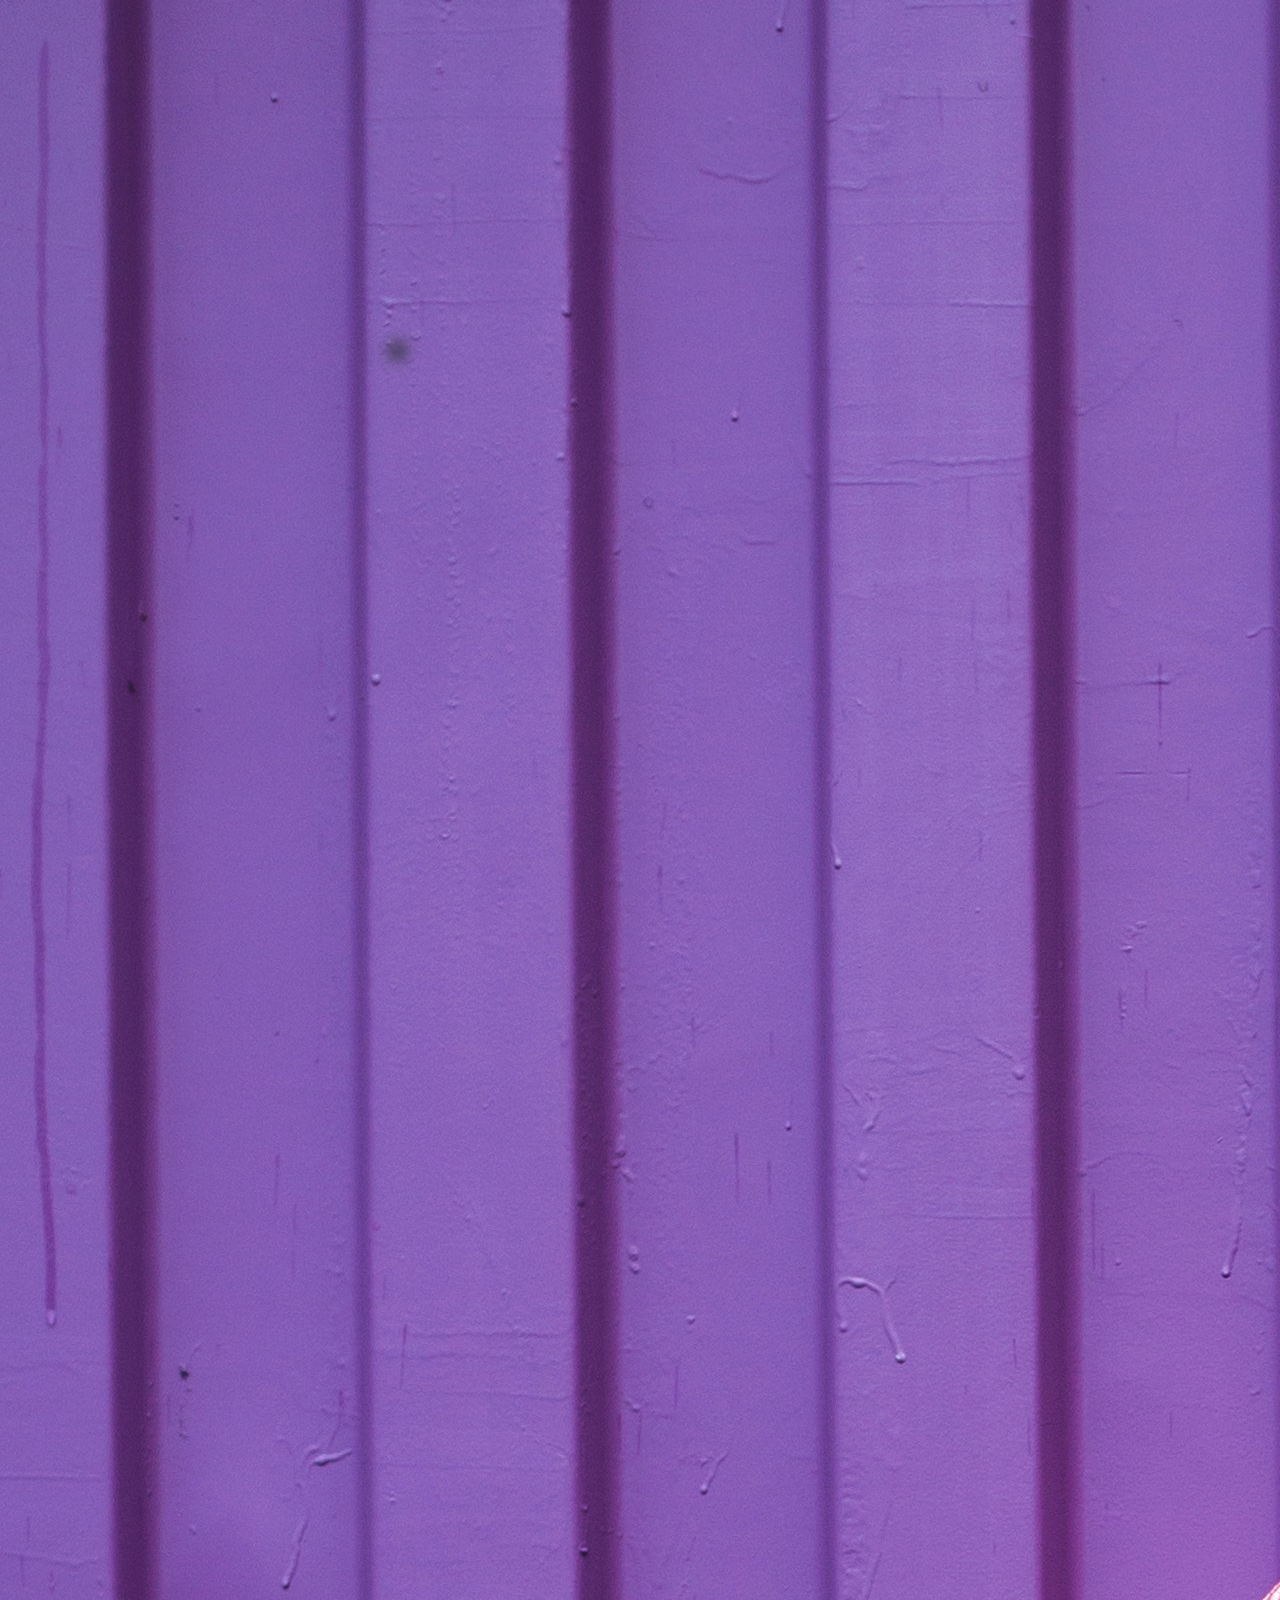
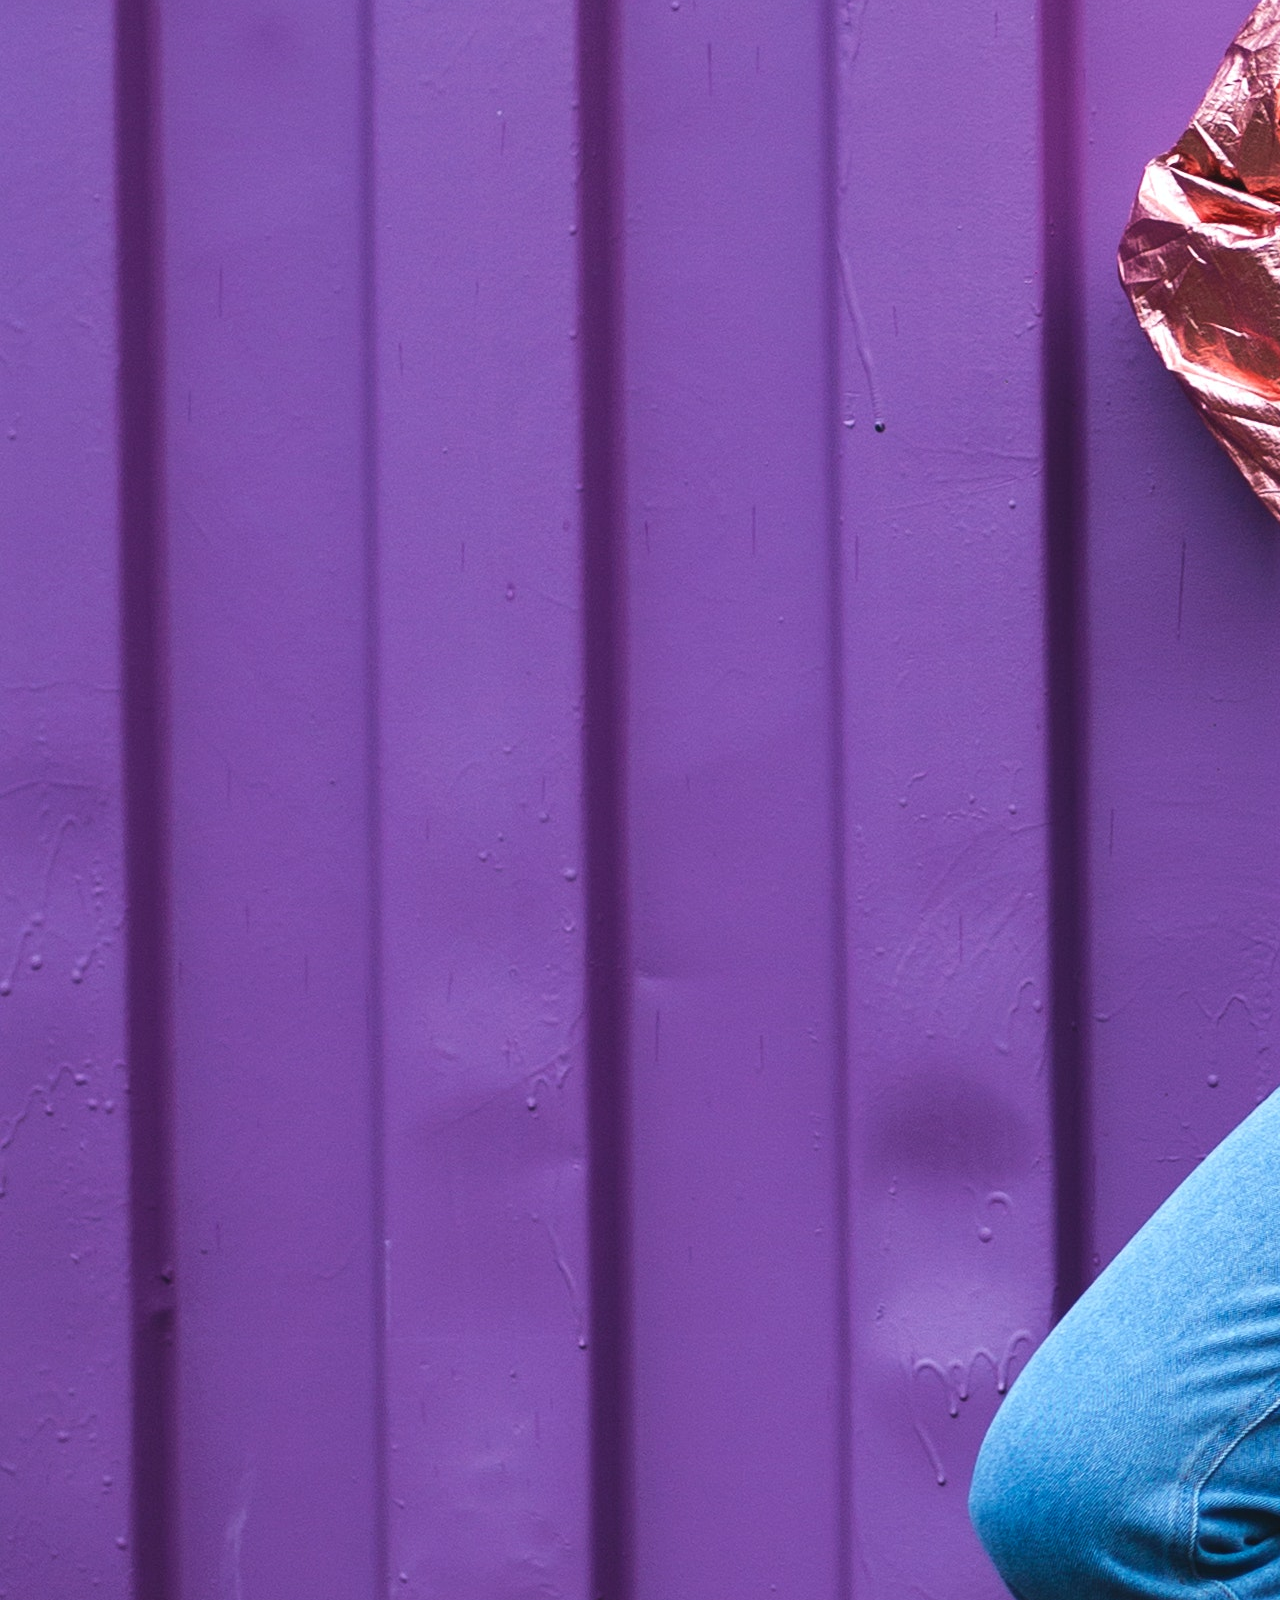
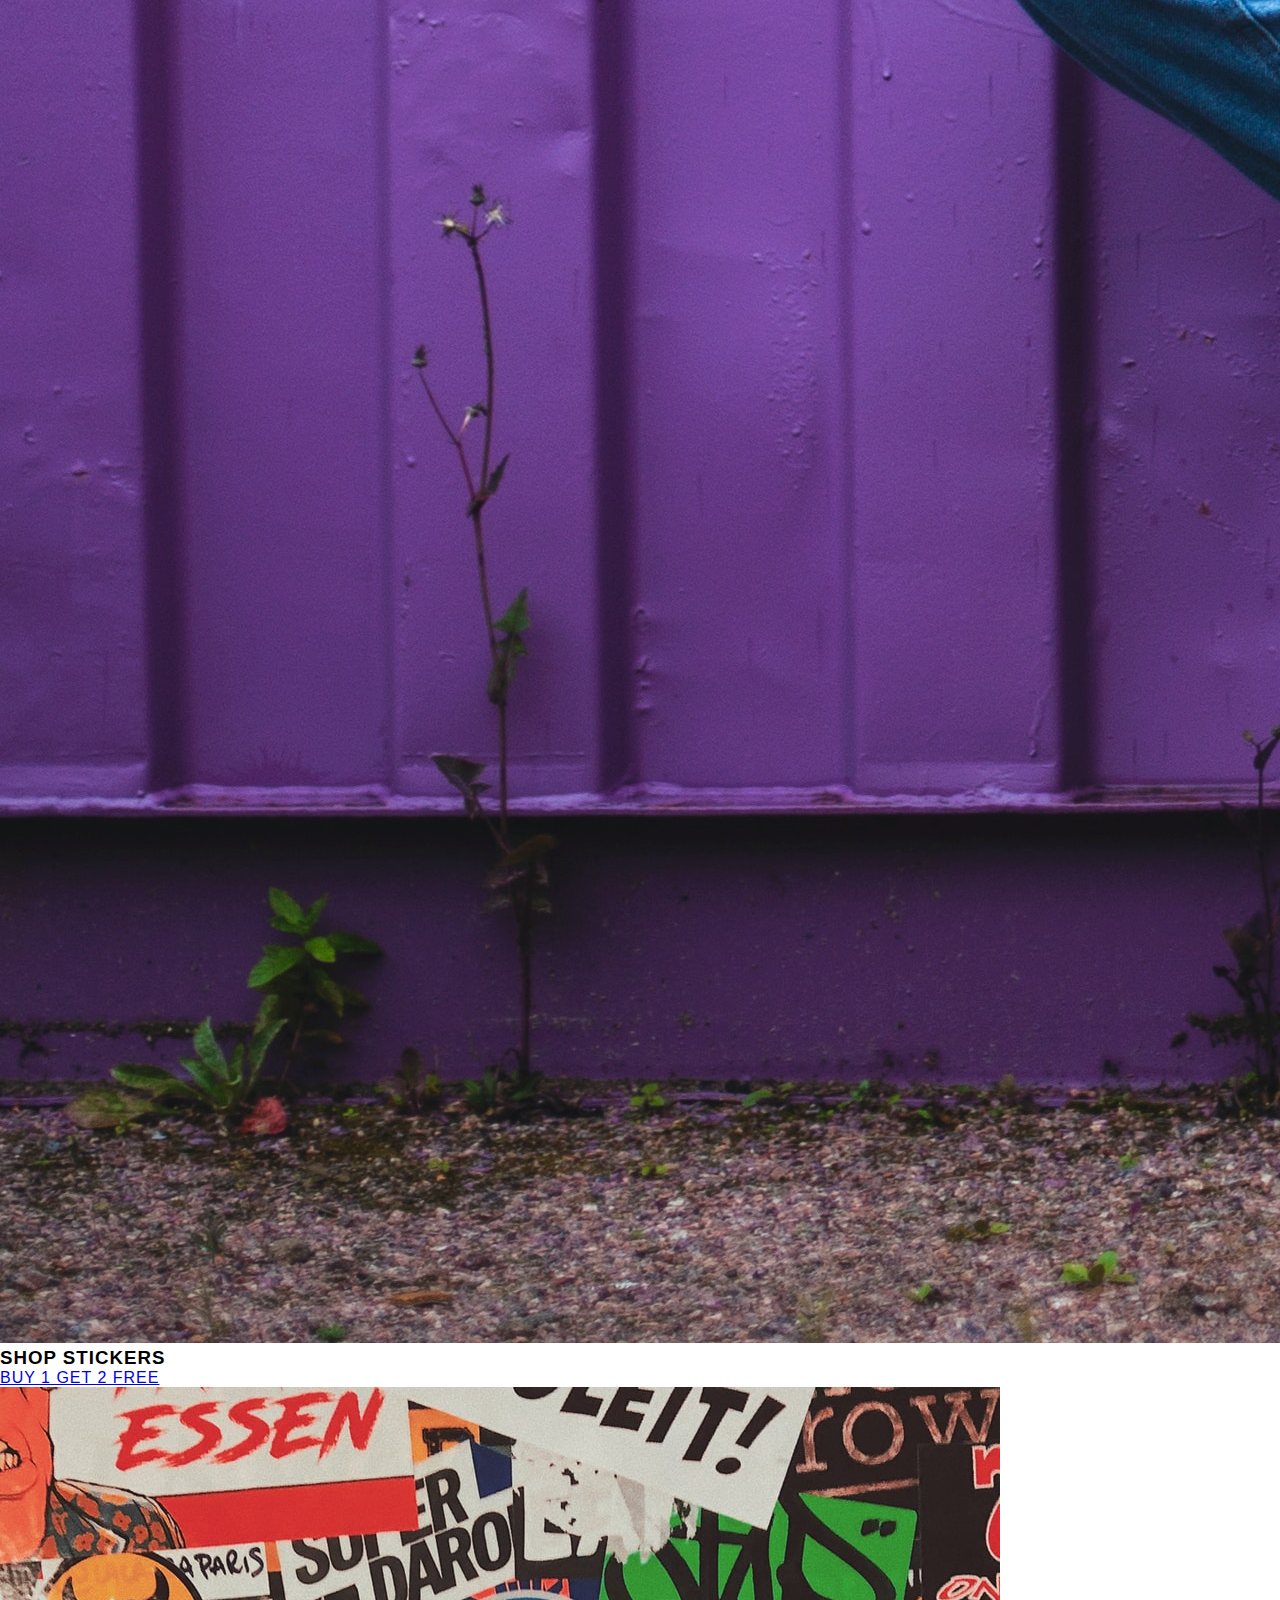
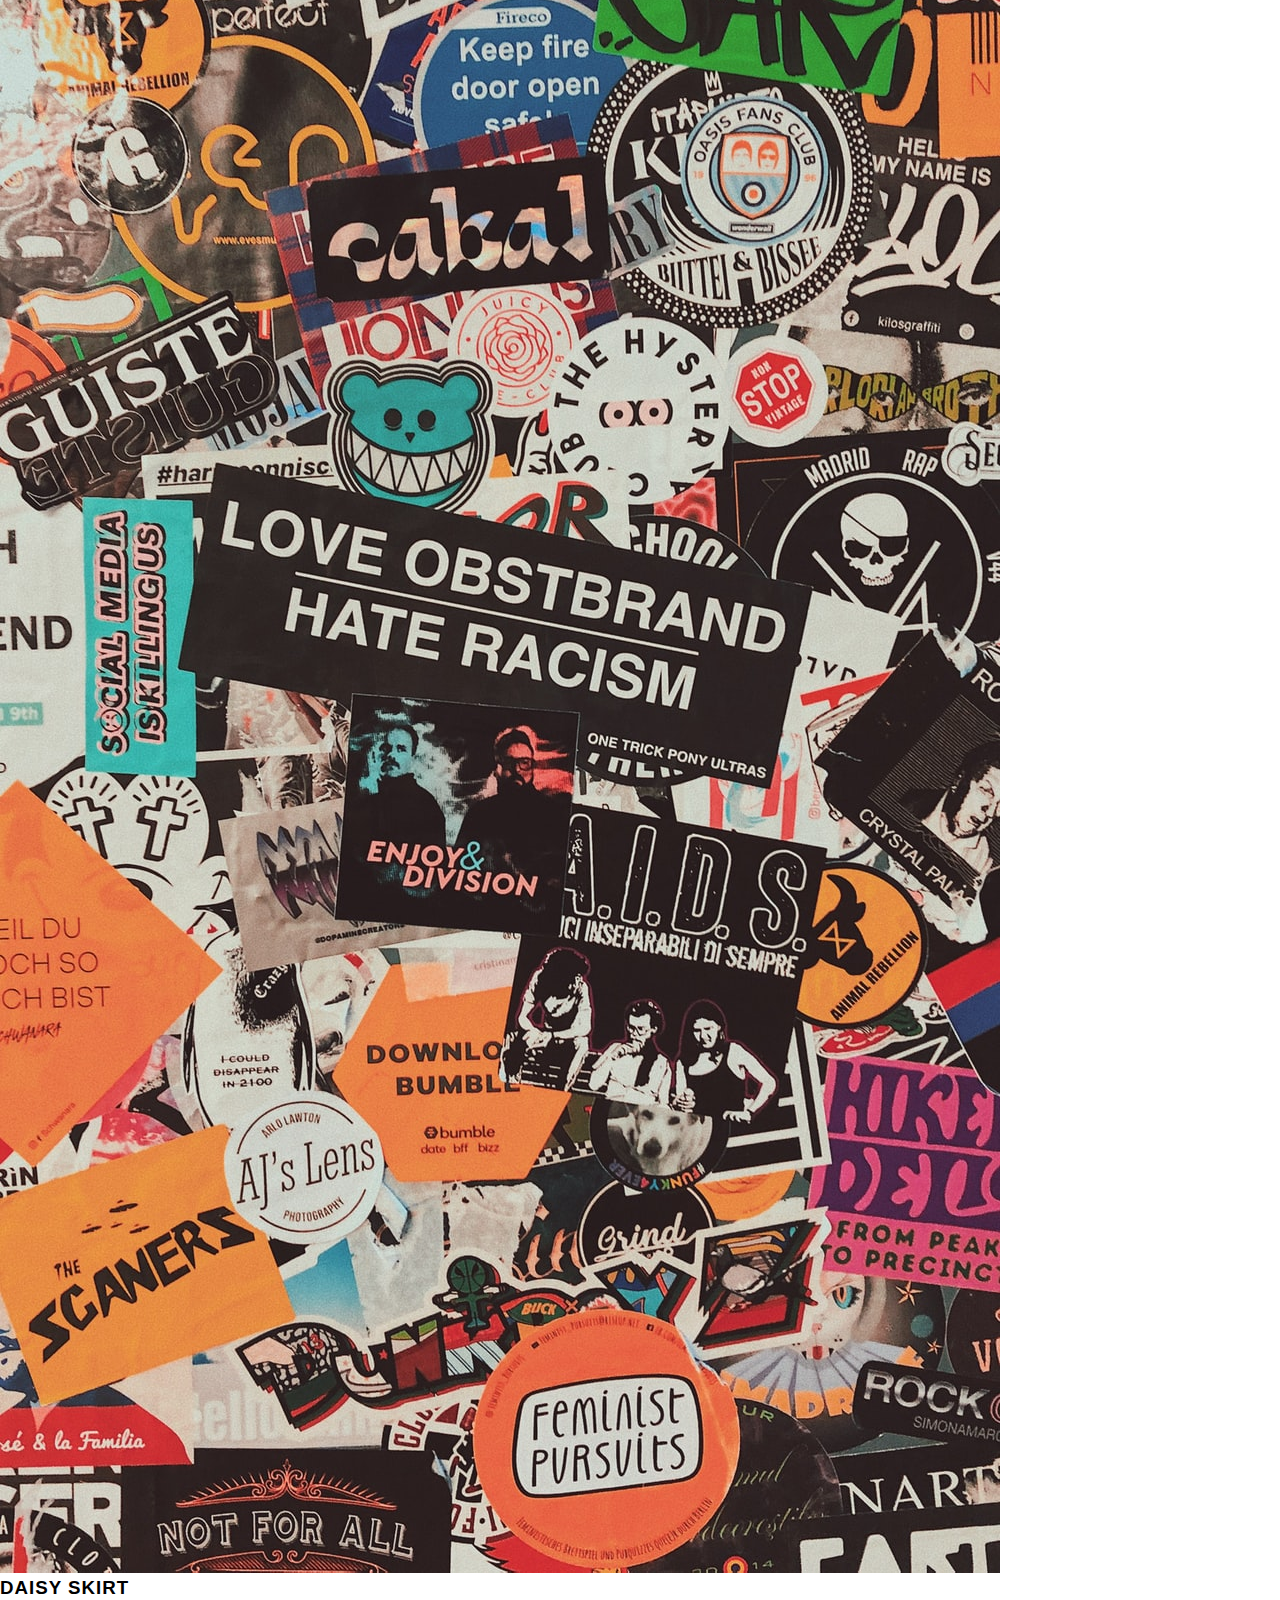
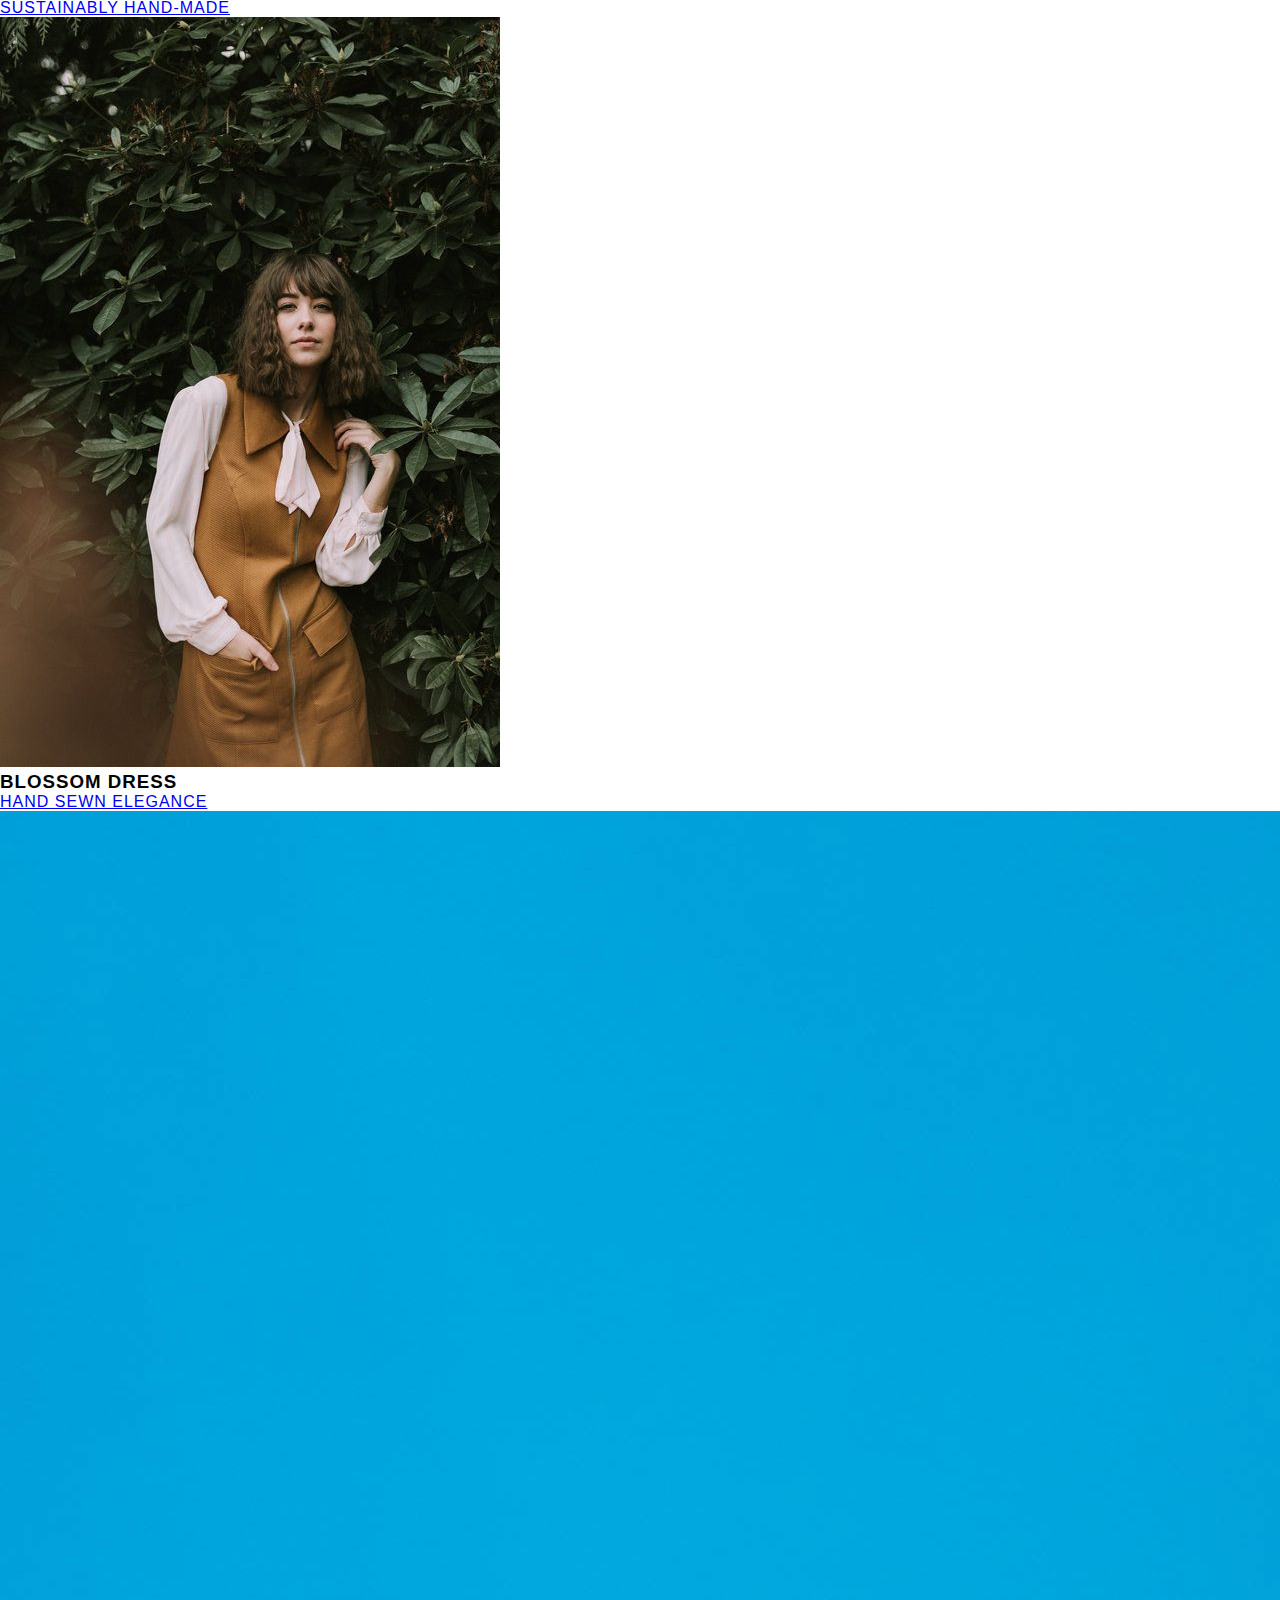
==== commit 85898f0c: "optmized back links" ====
--- a/index.html
+++ b/index.html
@@ -19,7 +19,7 @@
     <meta name="author" content="Nick Navarro" />
     <meta name="viewport" content="width=device-width, initial-scale=1.0" />
     <link href="./styles/mainstyles.css" rel="stylesheet" />
-    <title>END Fashion | Home</title>
+    <title>END FASHION | Home</title>
   </head>
   <body>
     <header>
@@ -57,7 +57,7 @@
     </div>
 
     <nav class="back-link">
-      <p><u>Home</u></p>
+      <p>Home</p>
     </nav>
 
     <main>
@@ -102,7 +102,7 @@
 
     <footer>
       <p>
-          Free Shipping! <a href="#">See Details*</a>
+          Free Shipping! <a href="about.html#shipping">See Details*</a>
       </p>
       <a href="contact.html#careers">Careers</a>
       <p>
--- a/styles/mainstyles.css
+++ b/styles/mainstyles.css
@@ -55,7 +55,6 @@
     font-weight: 800;
   }
   .grid-container .grid-item a {
-    text-decoration: none;
     position: relative;
     margin-top: 1rem;
     position: relative;
@@ -63,13 +62,12 @@
     background: #ff0098;
     padding: 1rem;
     color: white;
-    text-decoration: none;
     font-weight: 800;
     -webkit-transition: all 0.1s ease-in-out;
     transition: all 0.1s ease-in-out;
   }
   .grid-container .grid-item a:active {
-    top: 5px;
+    top: 6px;
   }
   .grid-container .imgBx {
     position: relative;
@@ -206,6 +204,14 @@
   margin-left: auto;
   margin-right: auto;
   margin-top: 1rem;
+}
+
+.back-link p {
+  color: #000000;
+}
+
+.back-link a {
+  color: #ff0098;
 }
 
 /* Footer Styles */
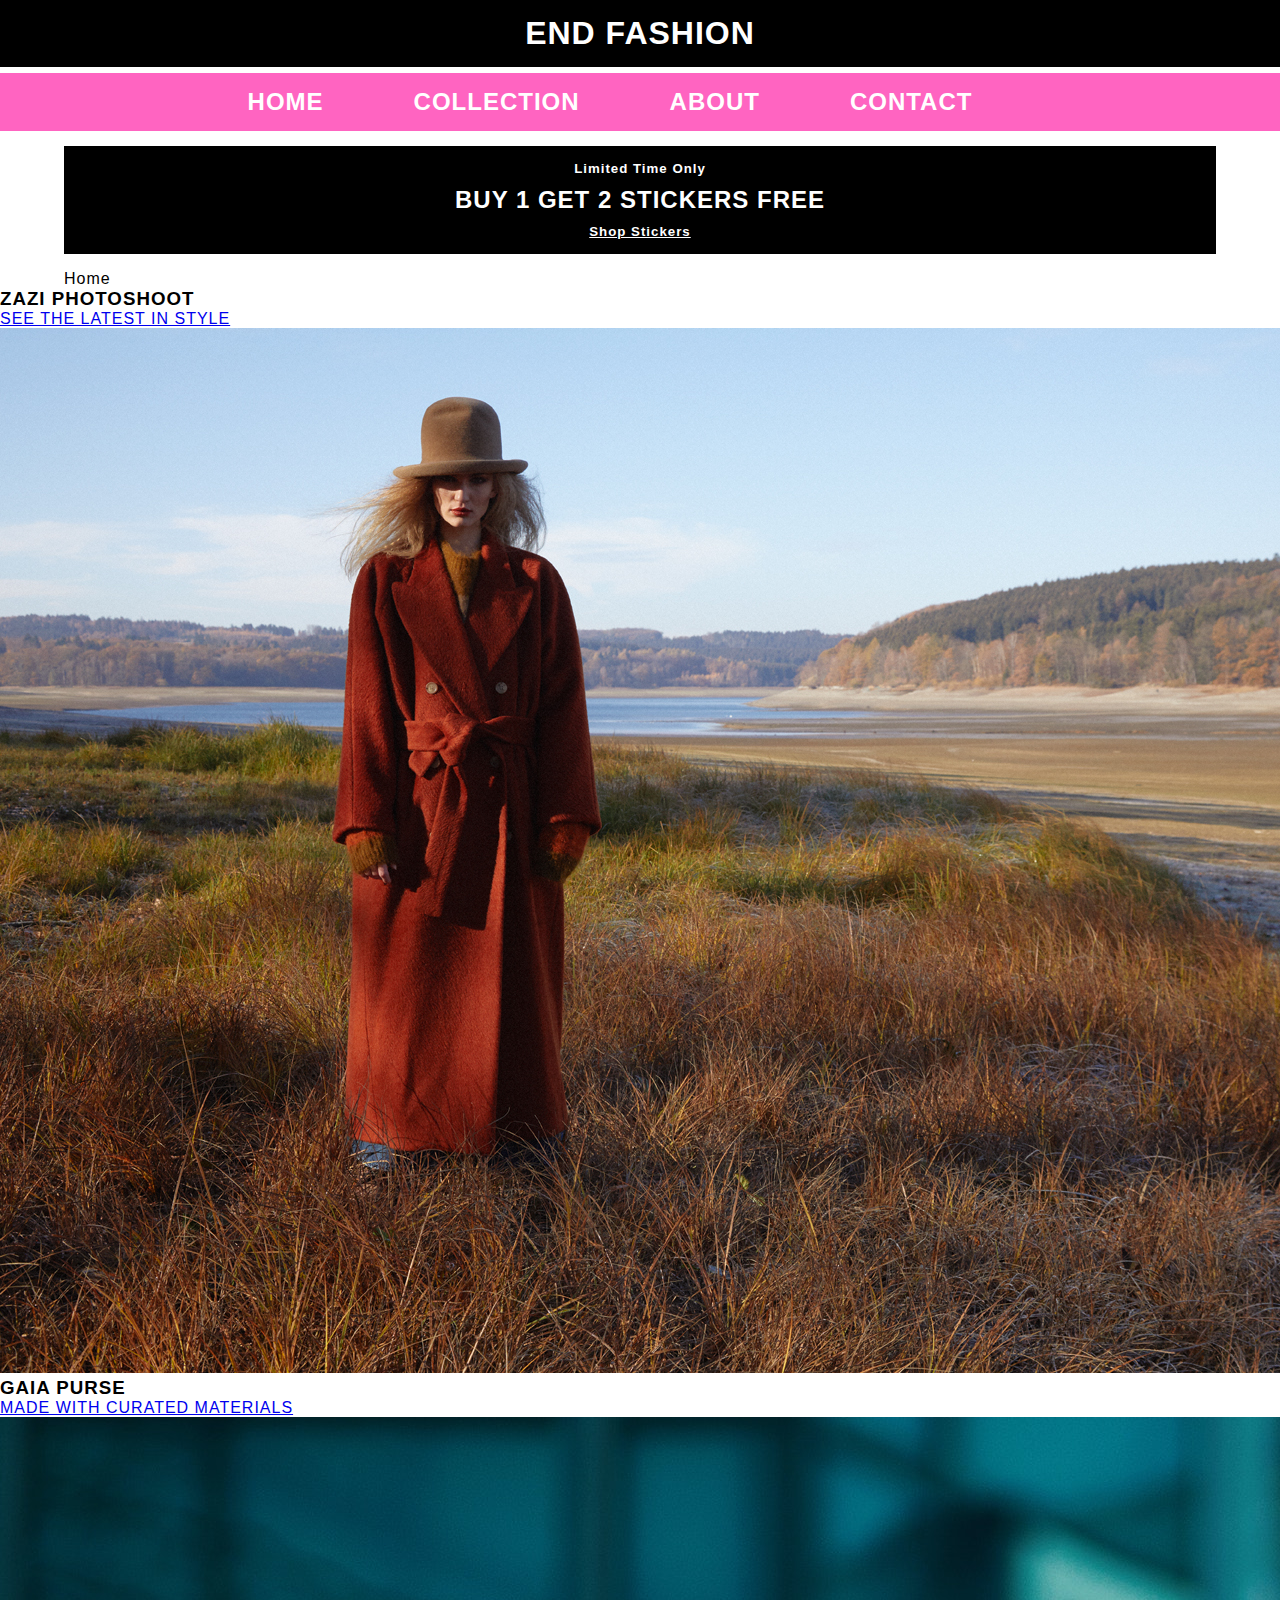
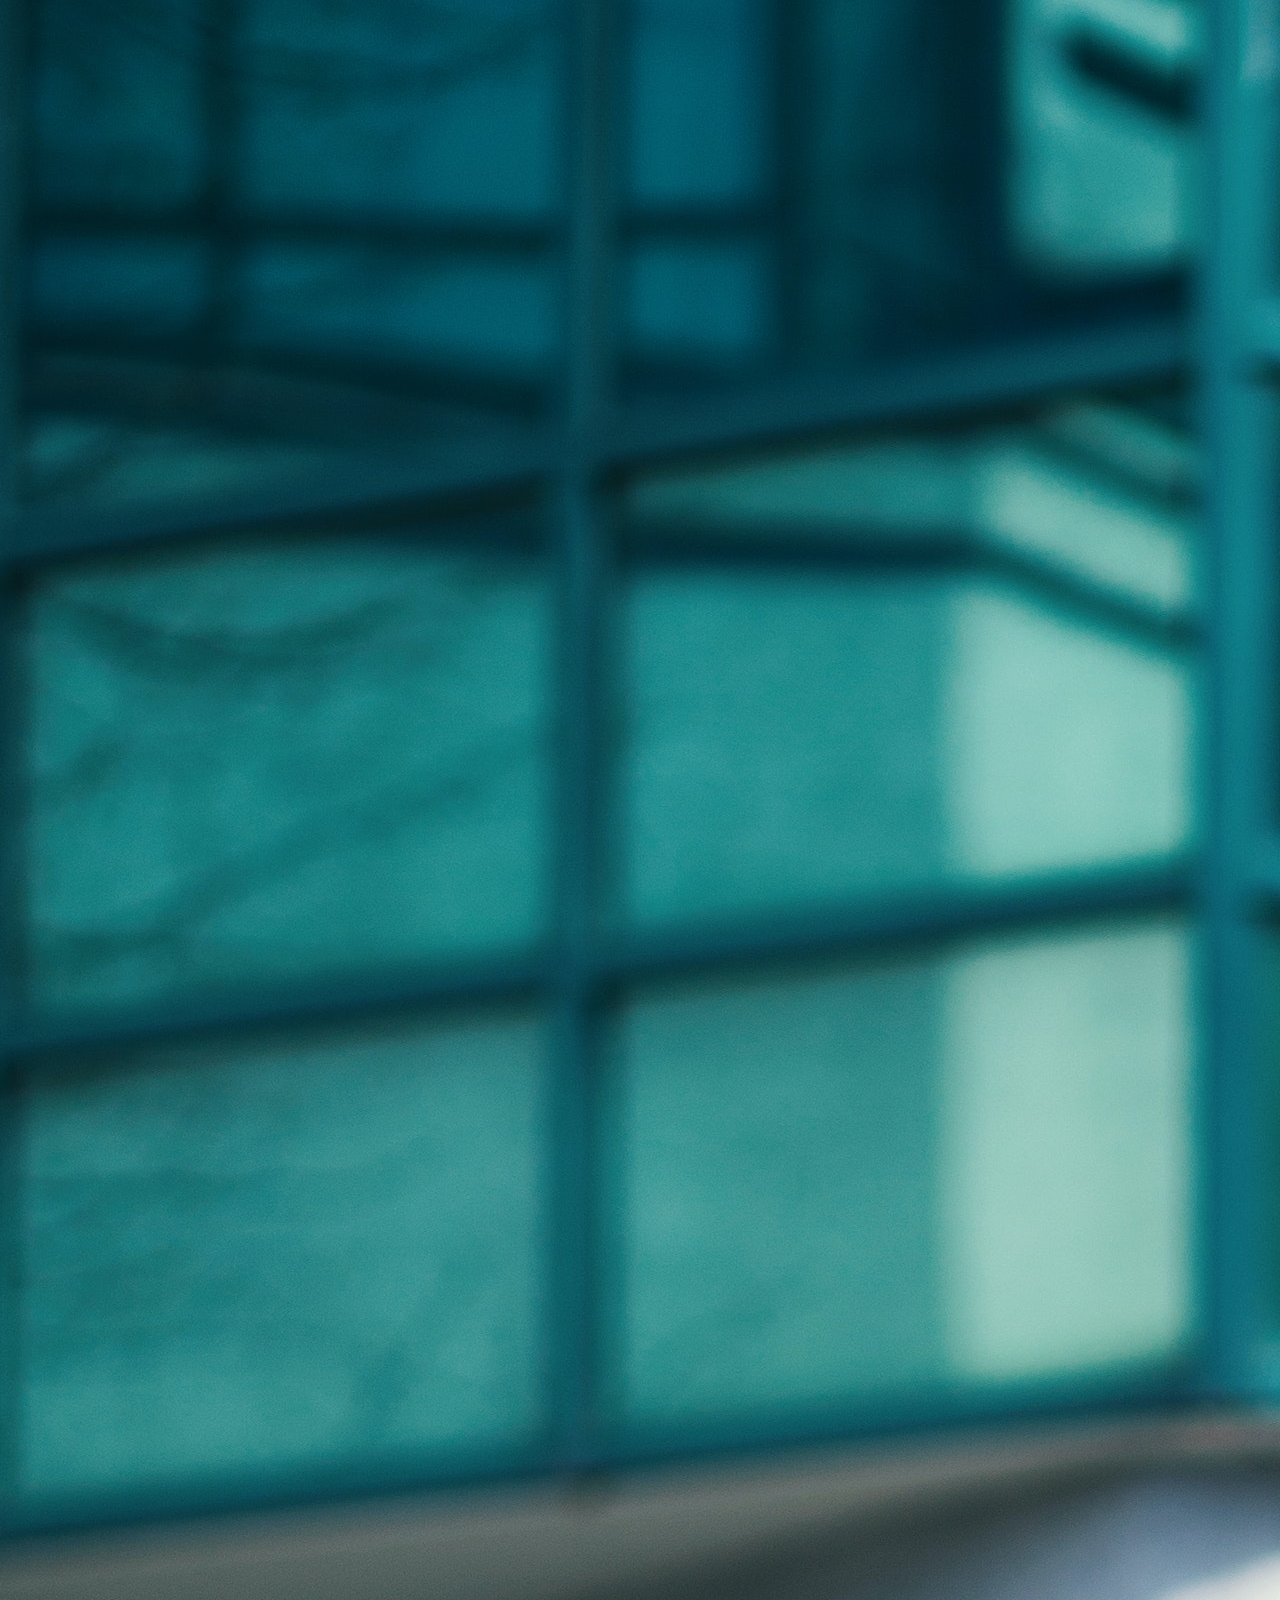
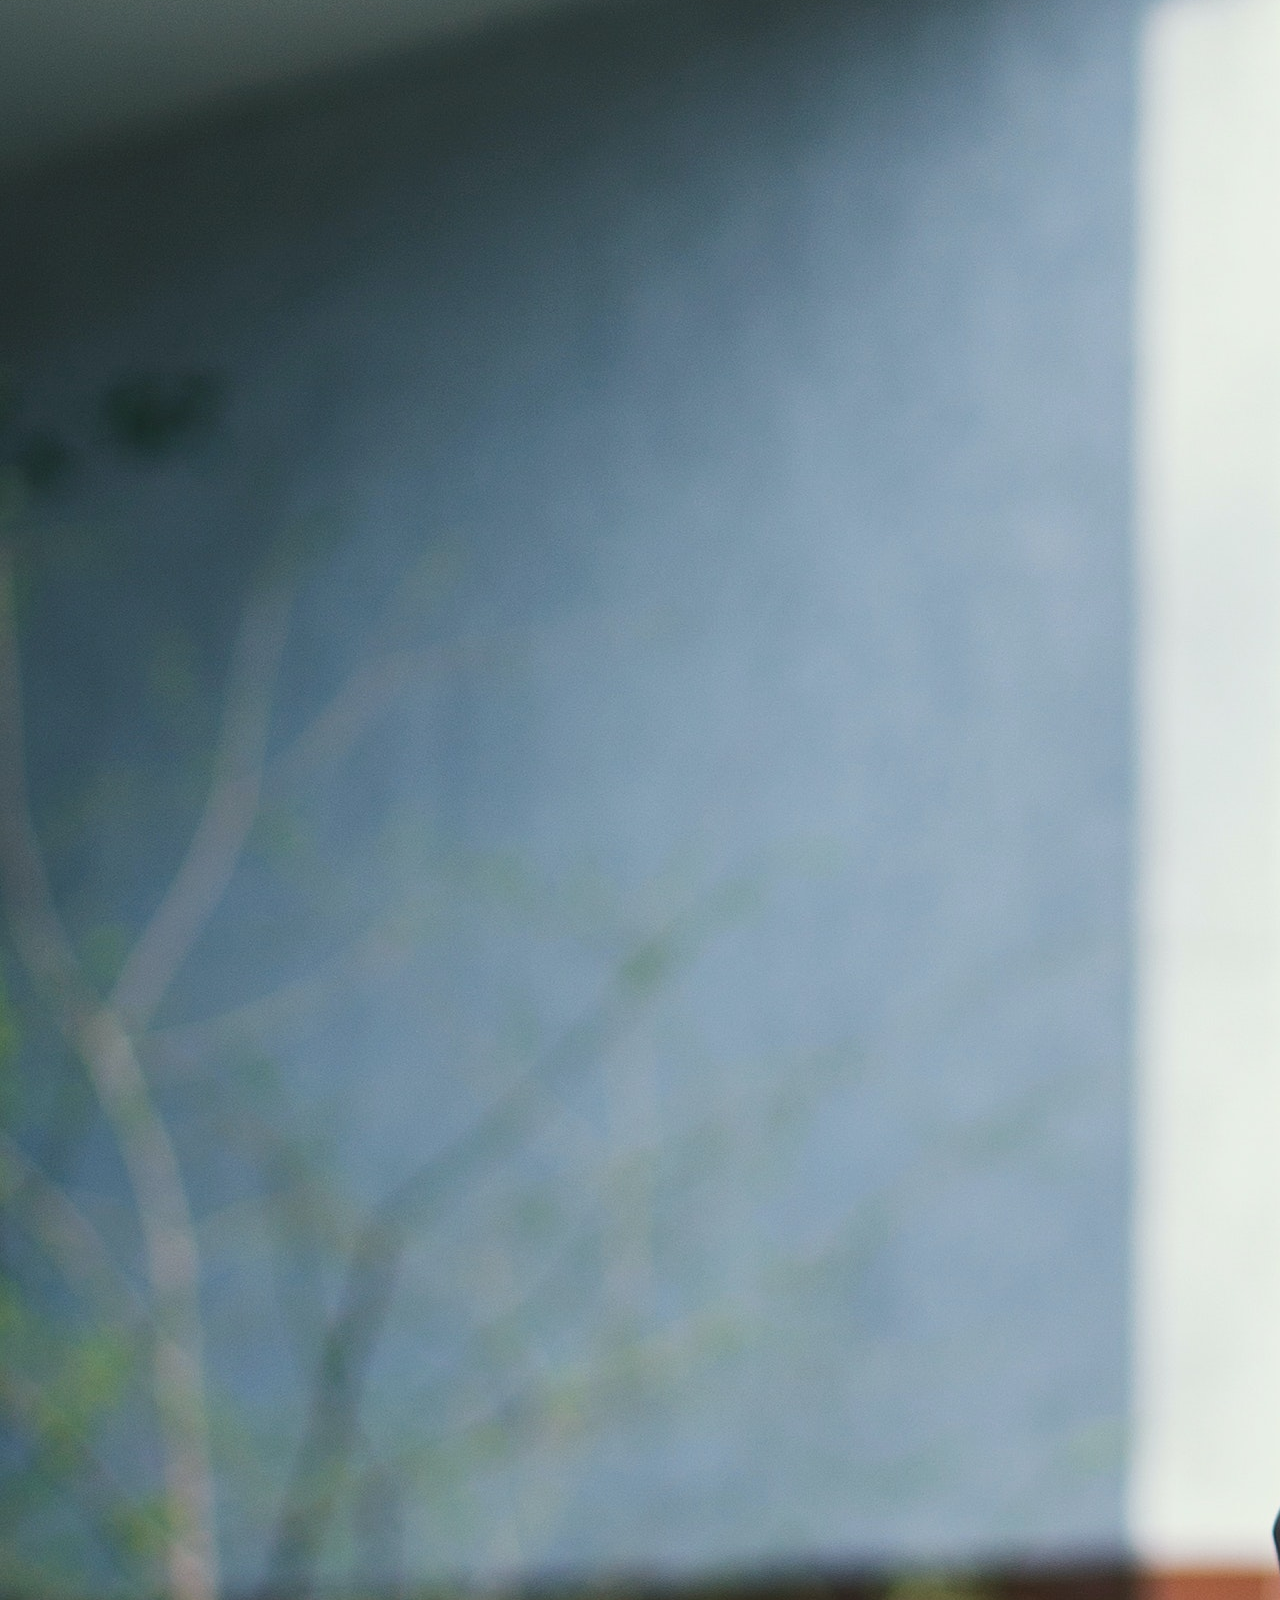
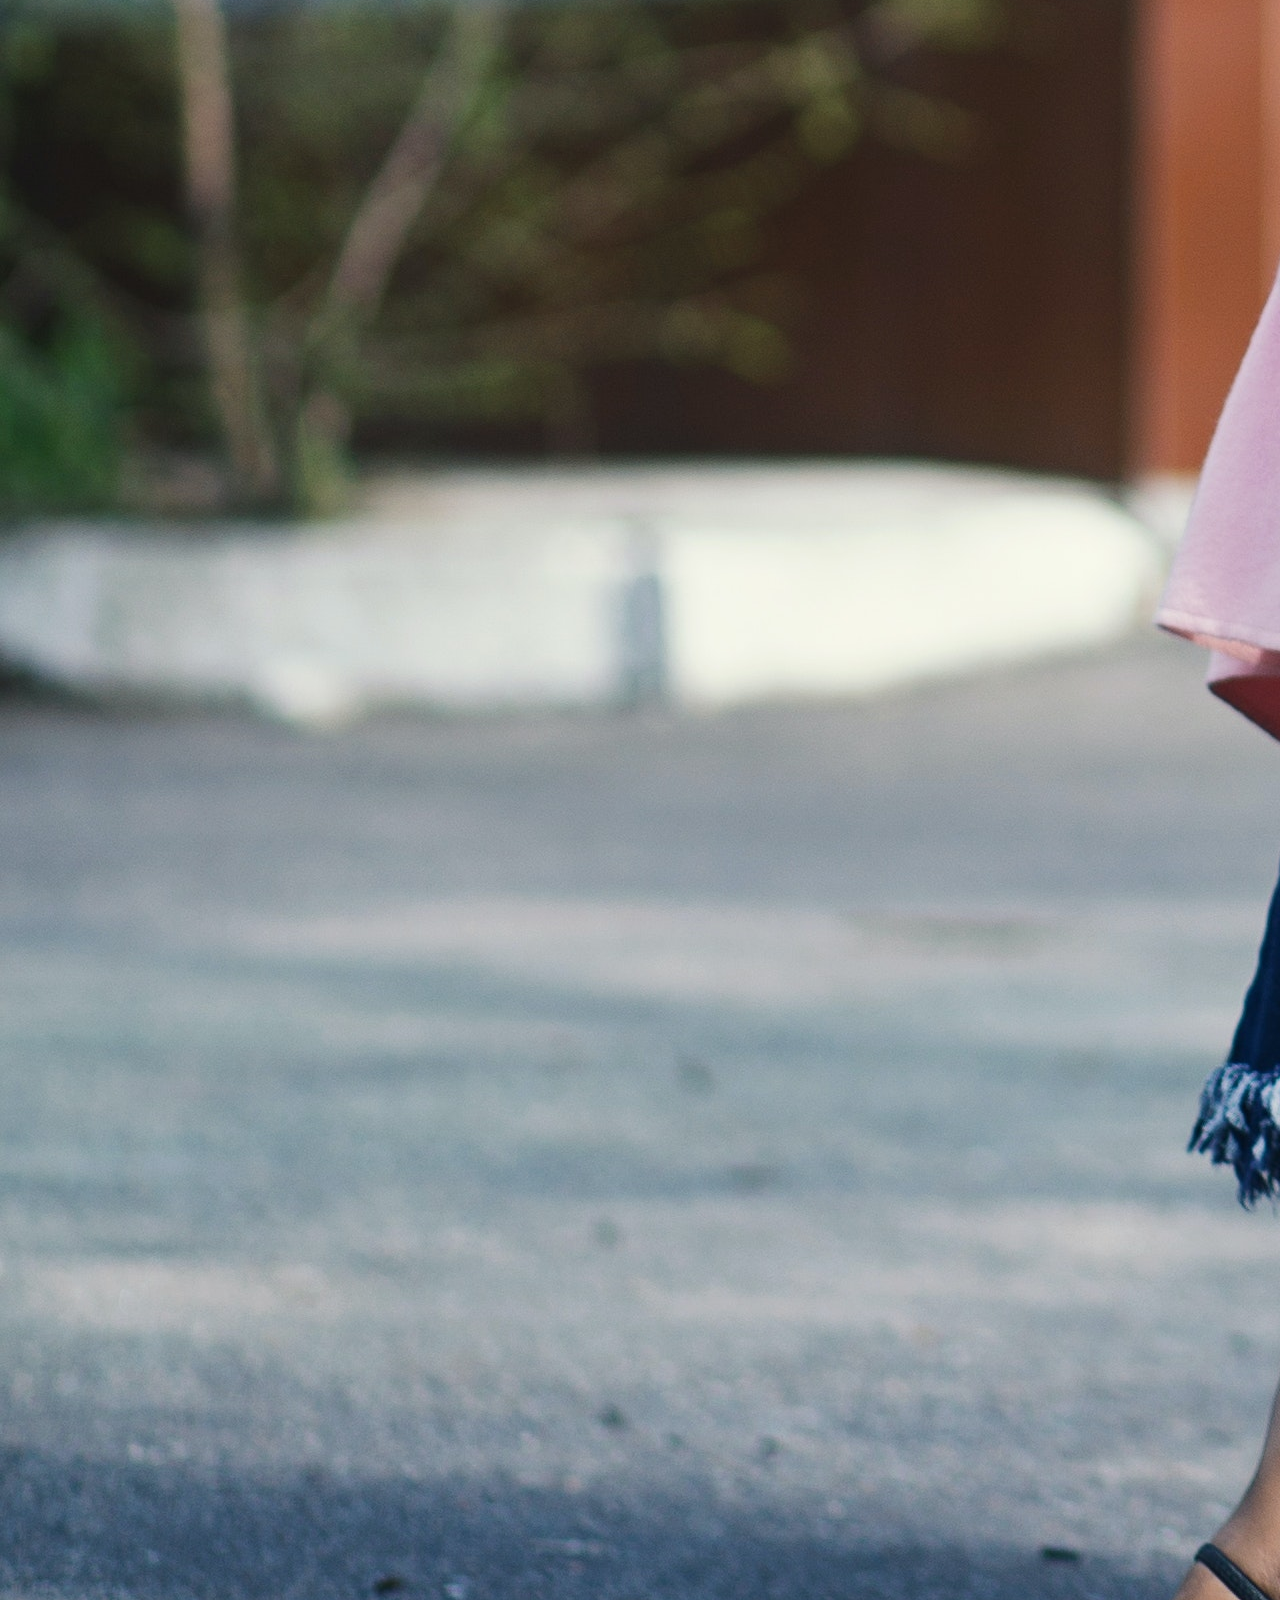
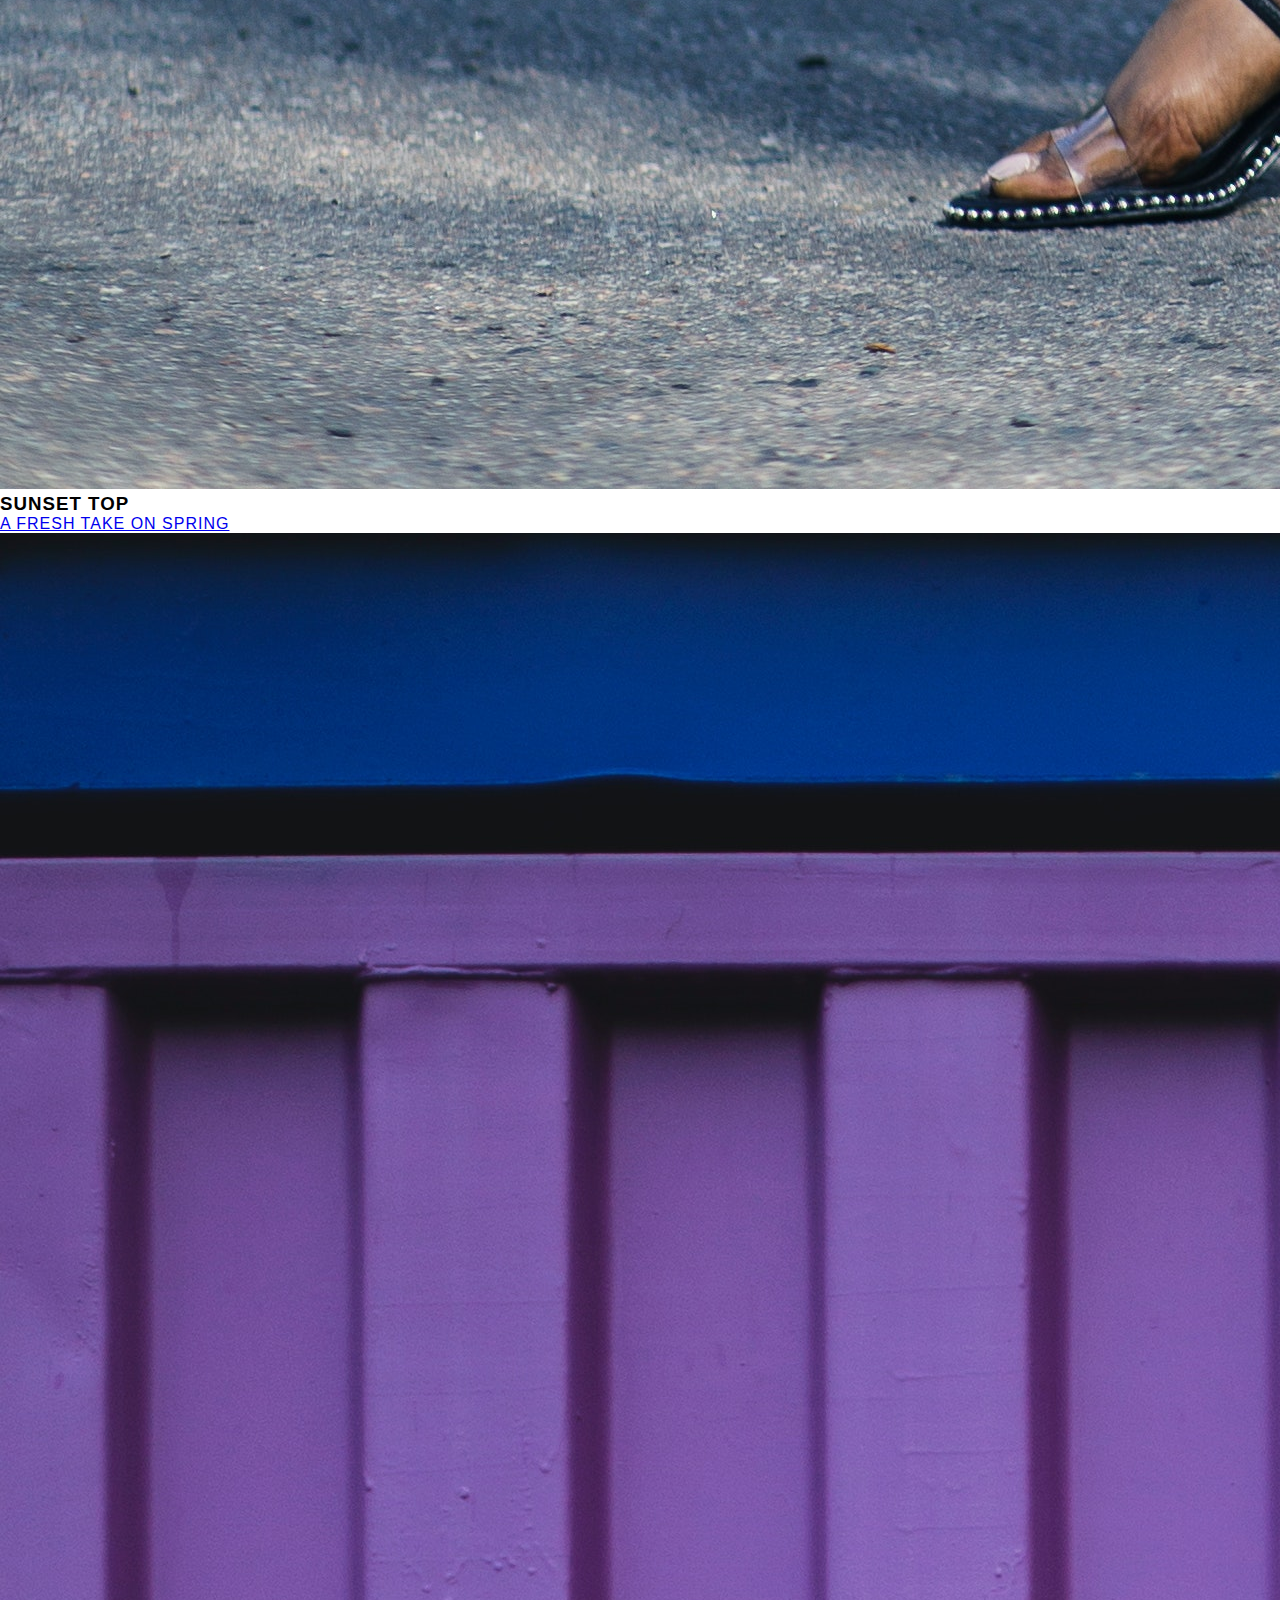
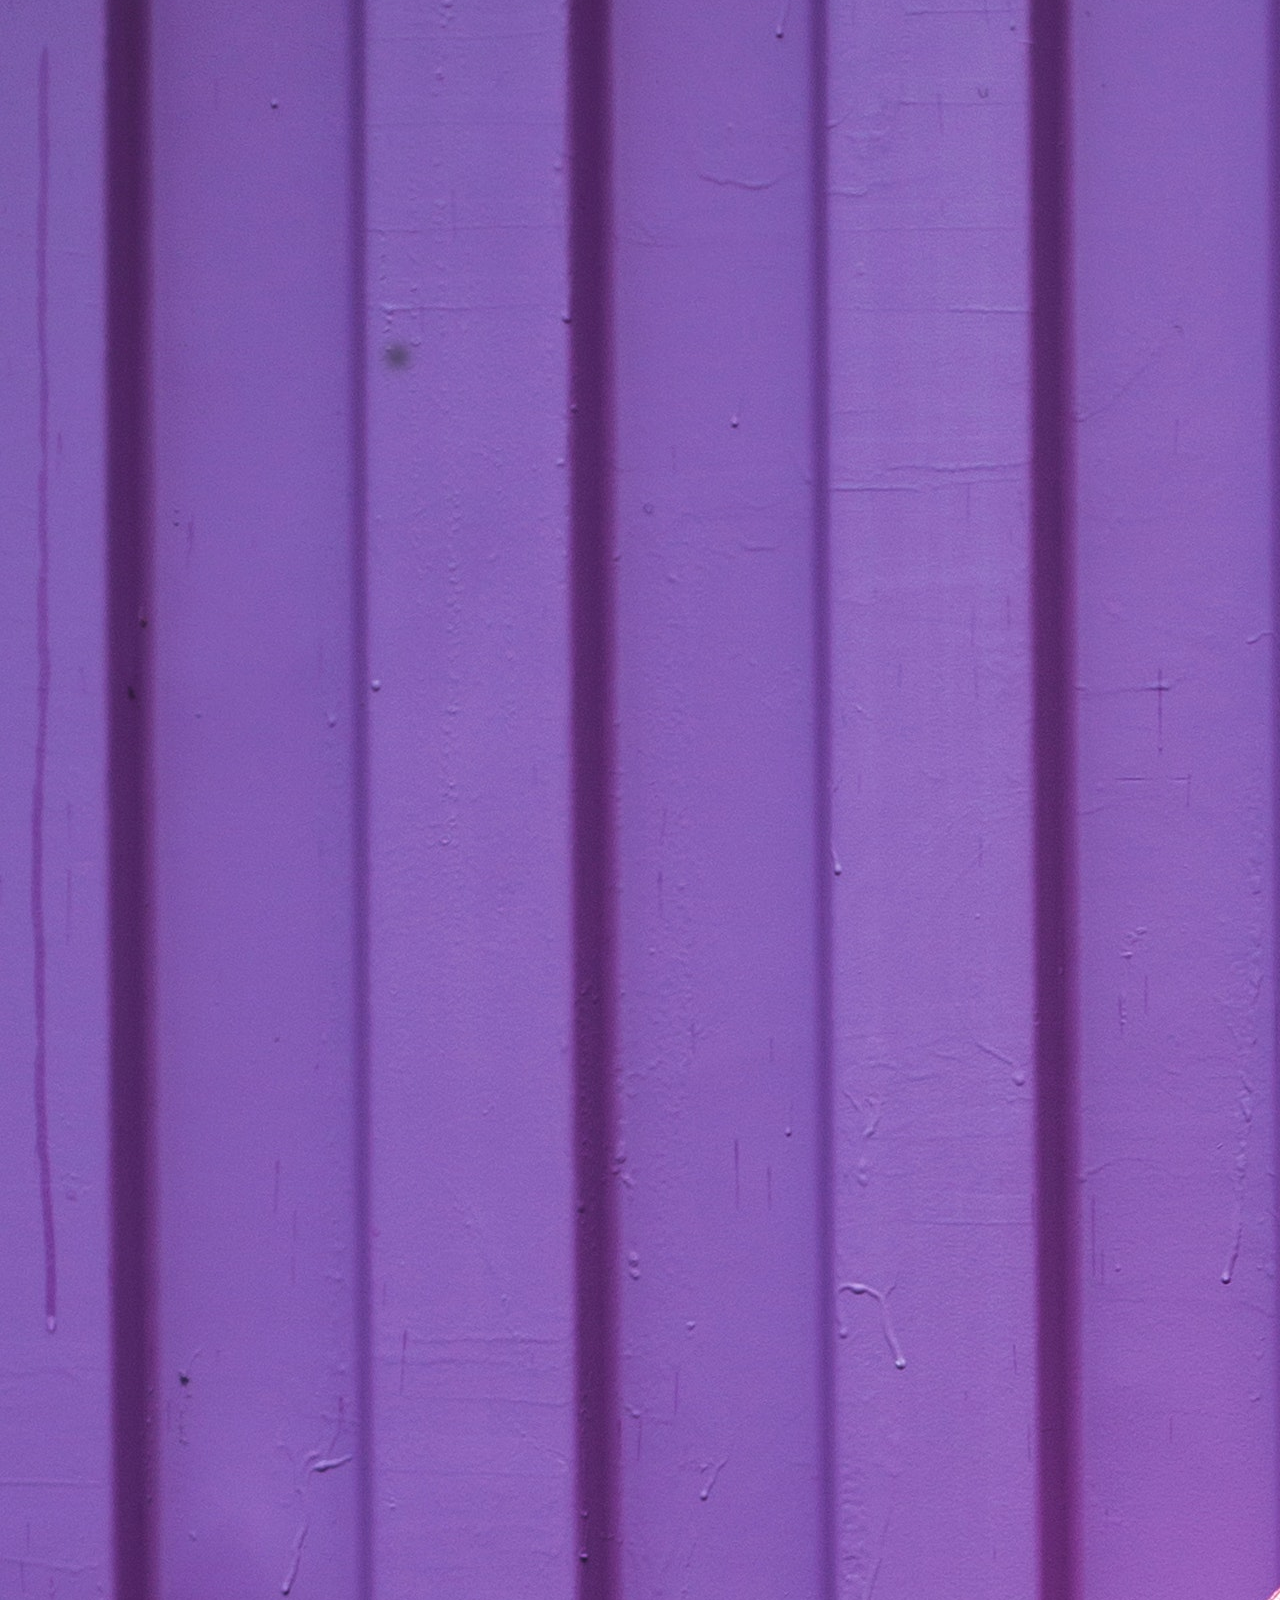
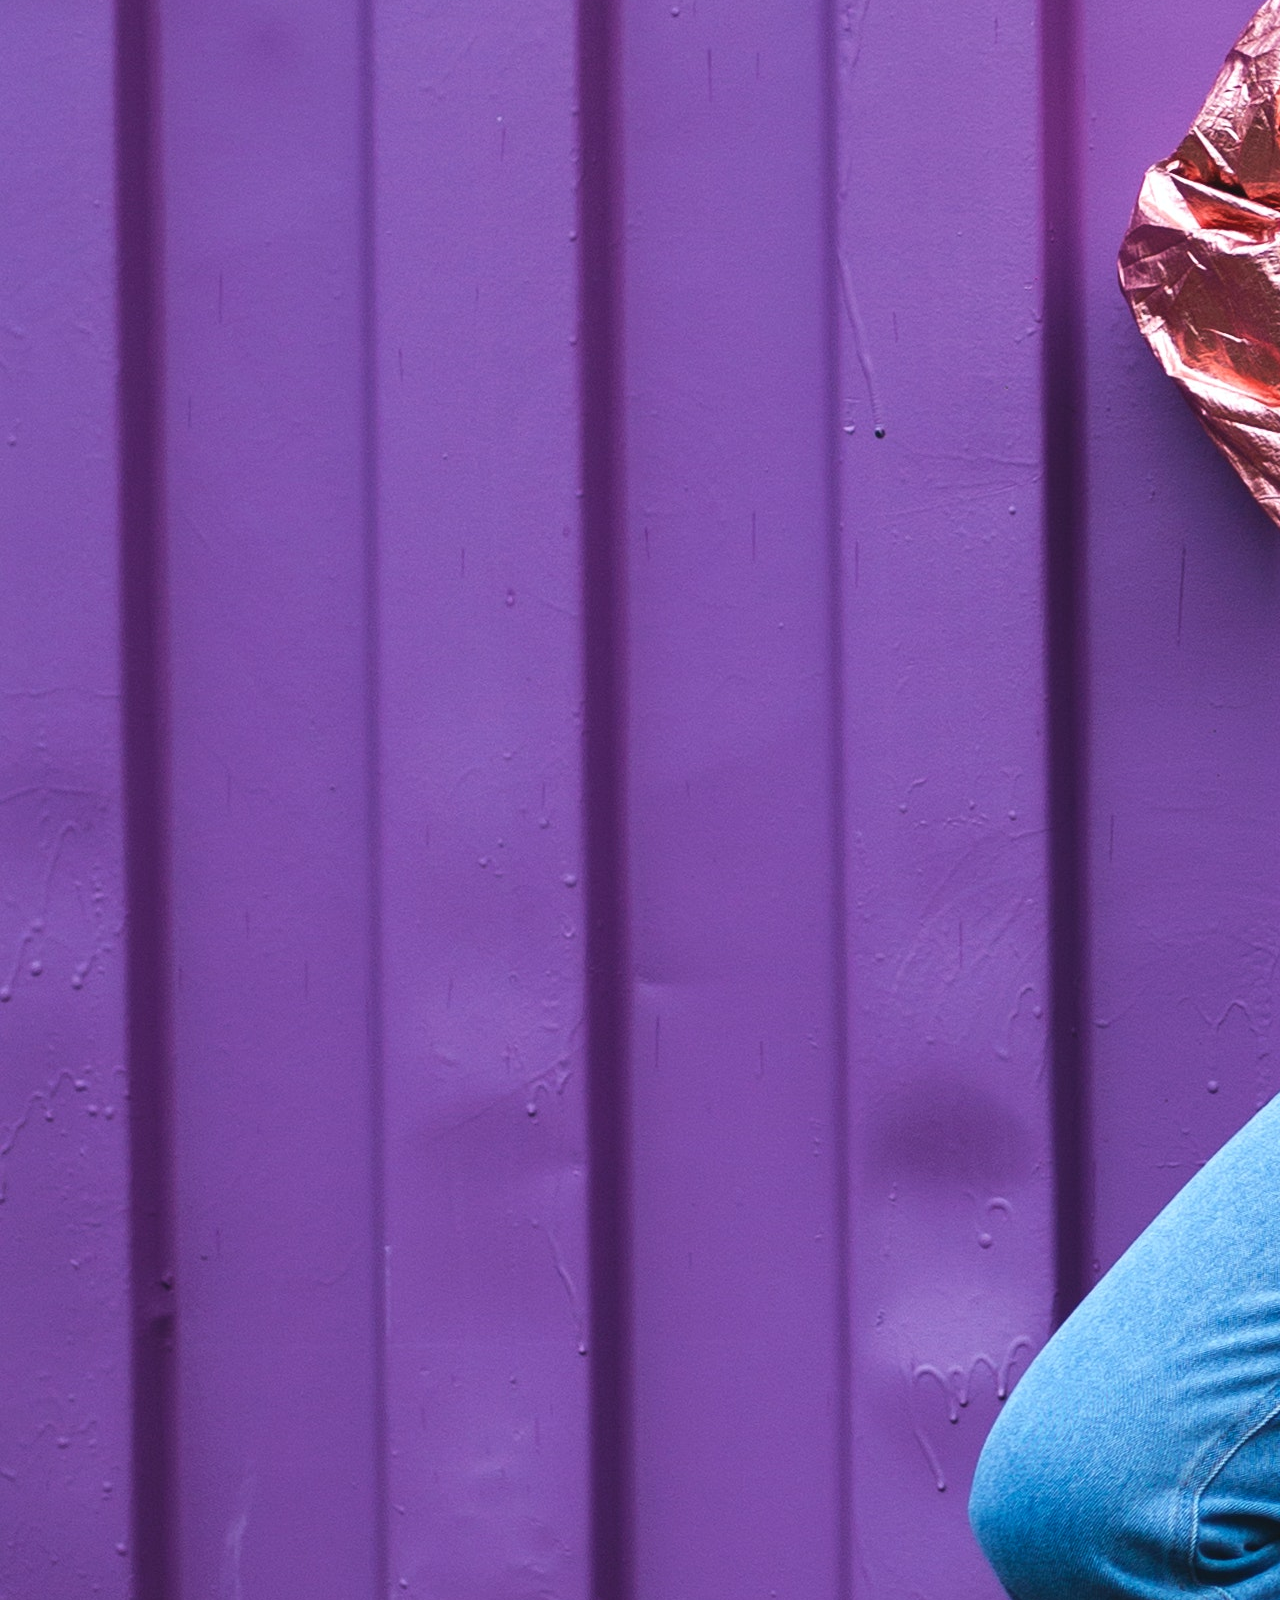
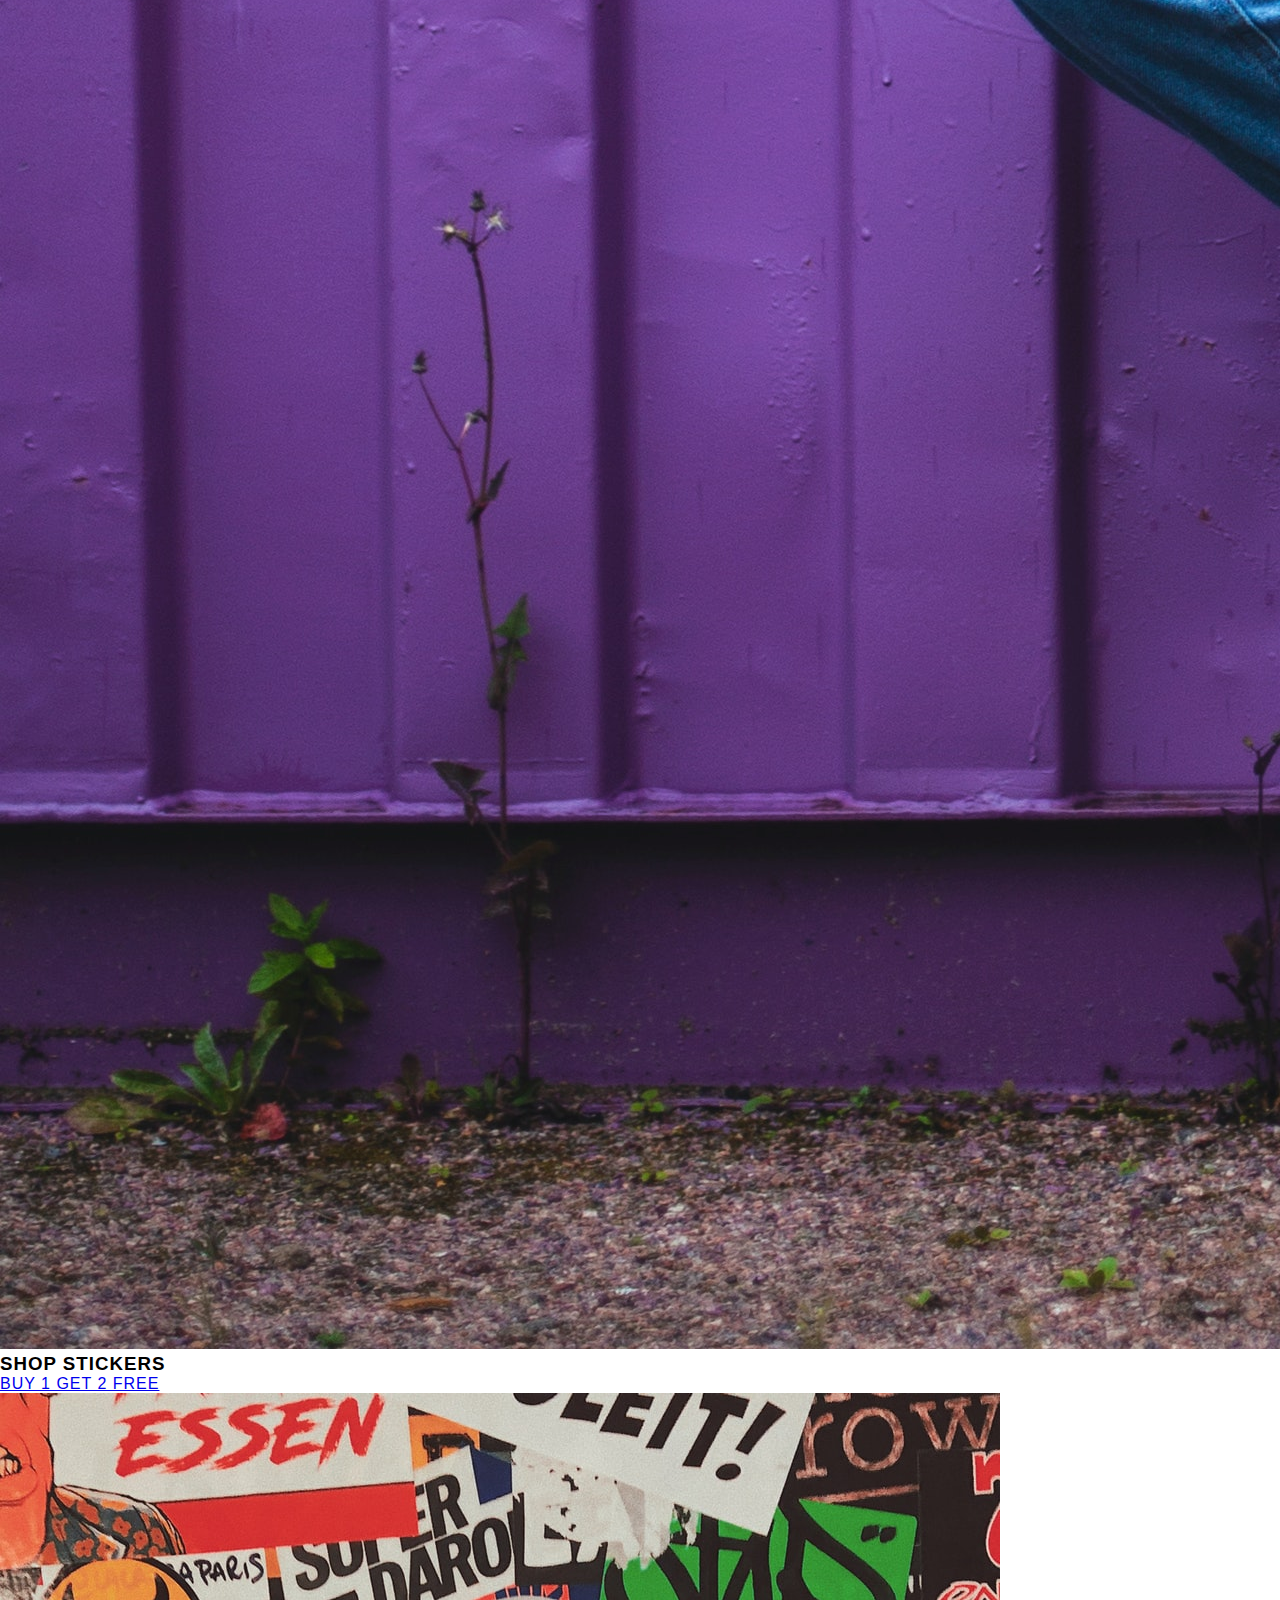
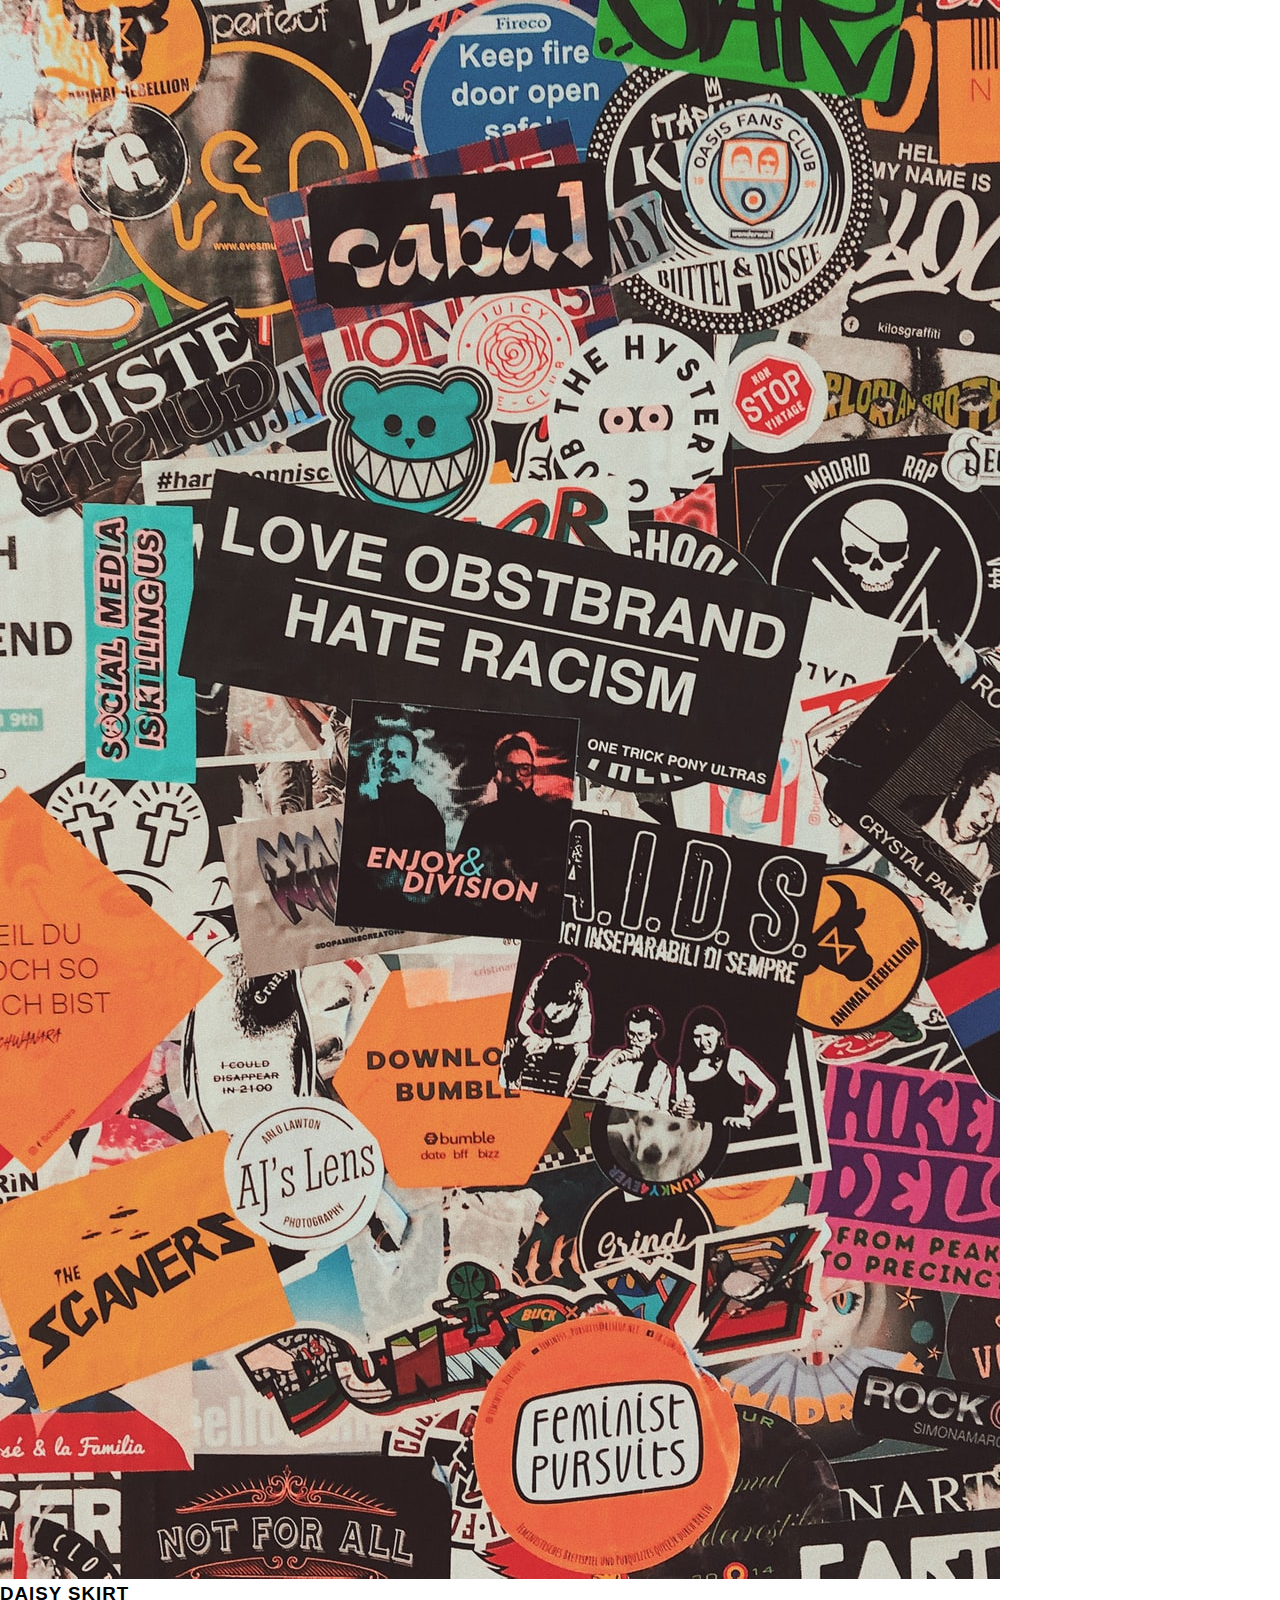
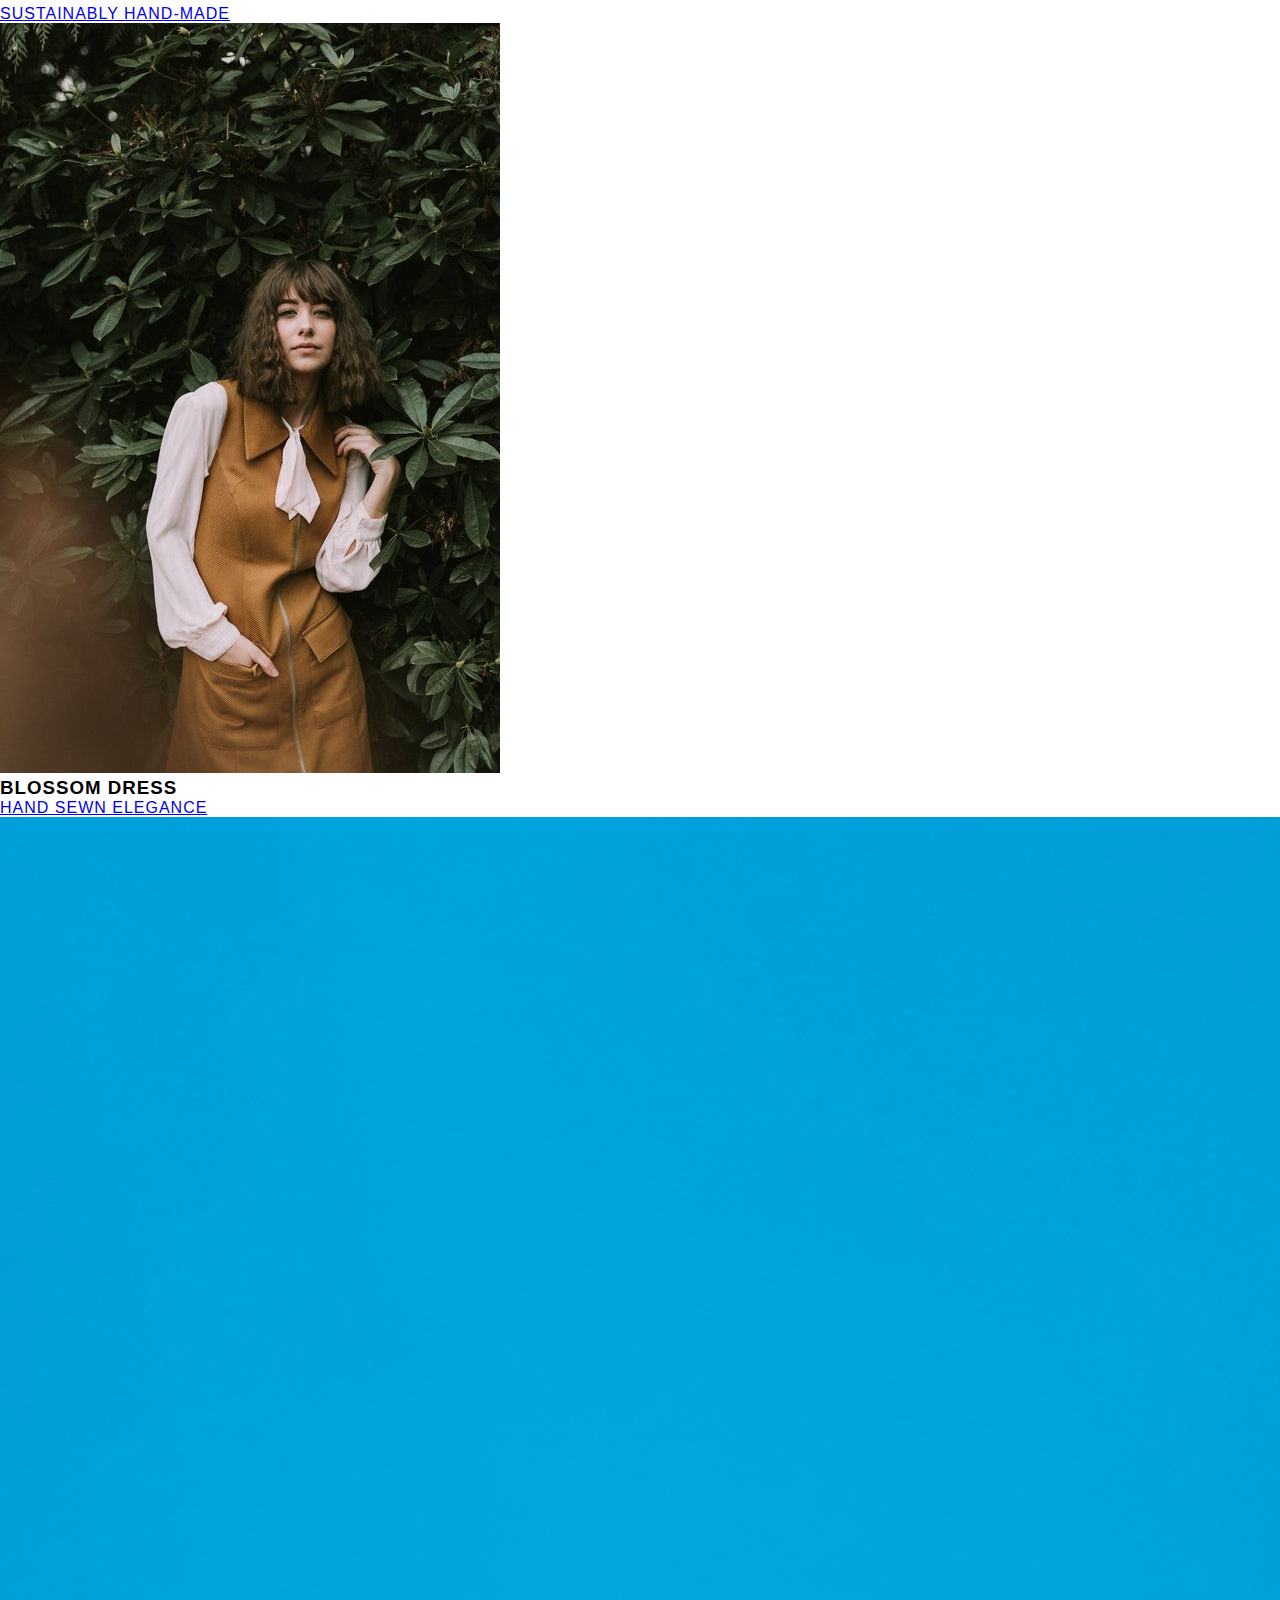
==== commit 15fadd5e: "uploaded sticker content" ====
--- a/index.html
+++ b/index.html
@@ -51,9 +51,9 @@
     </nav>
 
     <div class="cta-banner">
-      <h6>Limited Time Only</h6>
+      <h5>Limited Time Only</h5>
       <h2>BUY 1 GET 2 STICKERS FREE</h2>
-      <h6><a href="stickers.html">Shop Stickers</a></h6>
+      <h5><a href="stickers.html">Shop Stickers</a></h5>
     </div>
 
     <nav class="back-link">
--- a/styles/mainstyles.css
+++ b/styles/mainstyles.css
@@ -29,6 +29,14 @@
     position: relative;
   }
   .grid-container .grid-item a.contact {
+    text-decoration: underline;
+    color: #ff0098;
+    background: none;
+    padding: 0;
+    margin: 0;
+    font-weight: 600;
+  }
+  .grid-container .grid-item a.details {
     text-decoration: underline;
     color: #ff0098;
     background: none;
@@ -76,6 +84,7 @@
     height: 300px;
     margin-left: auto;
     margin-right: auto;
+    border: 2px solid black;
   }
   .grid-container .imgBx img {
     width: 100%;
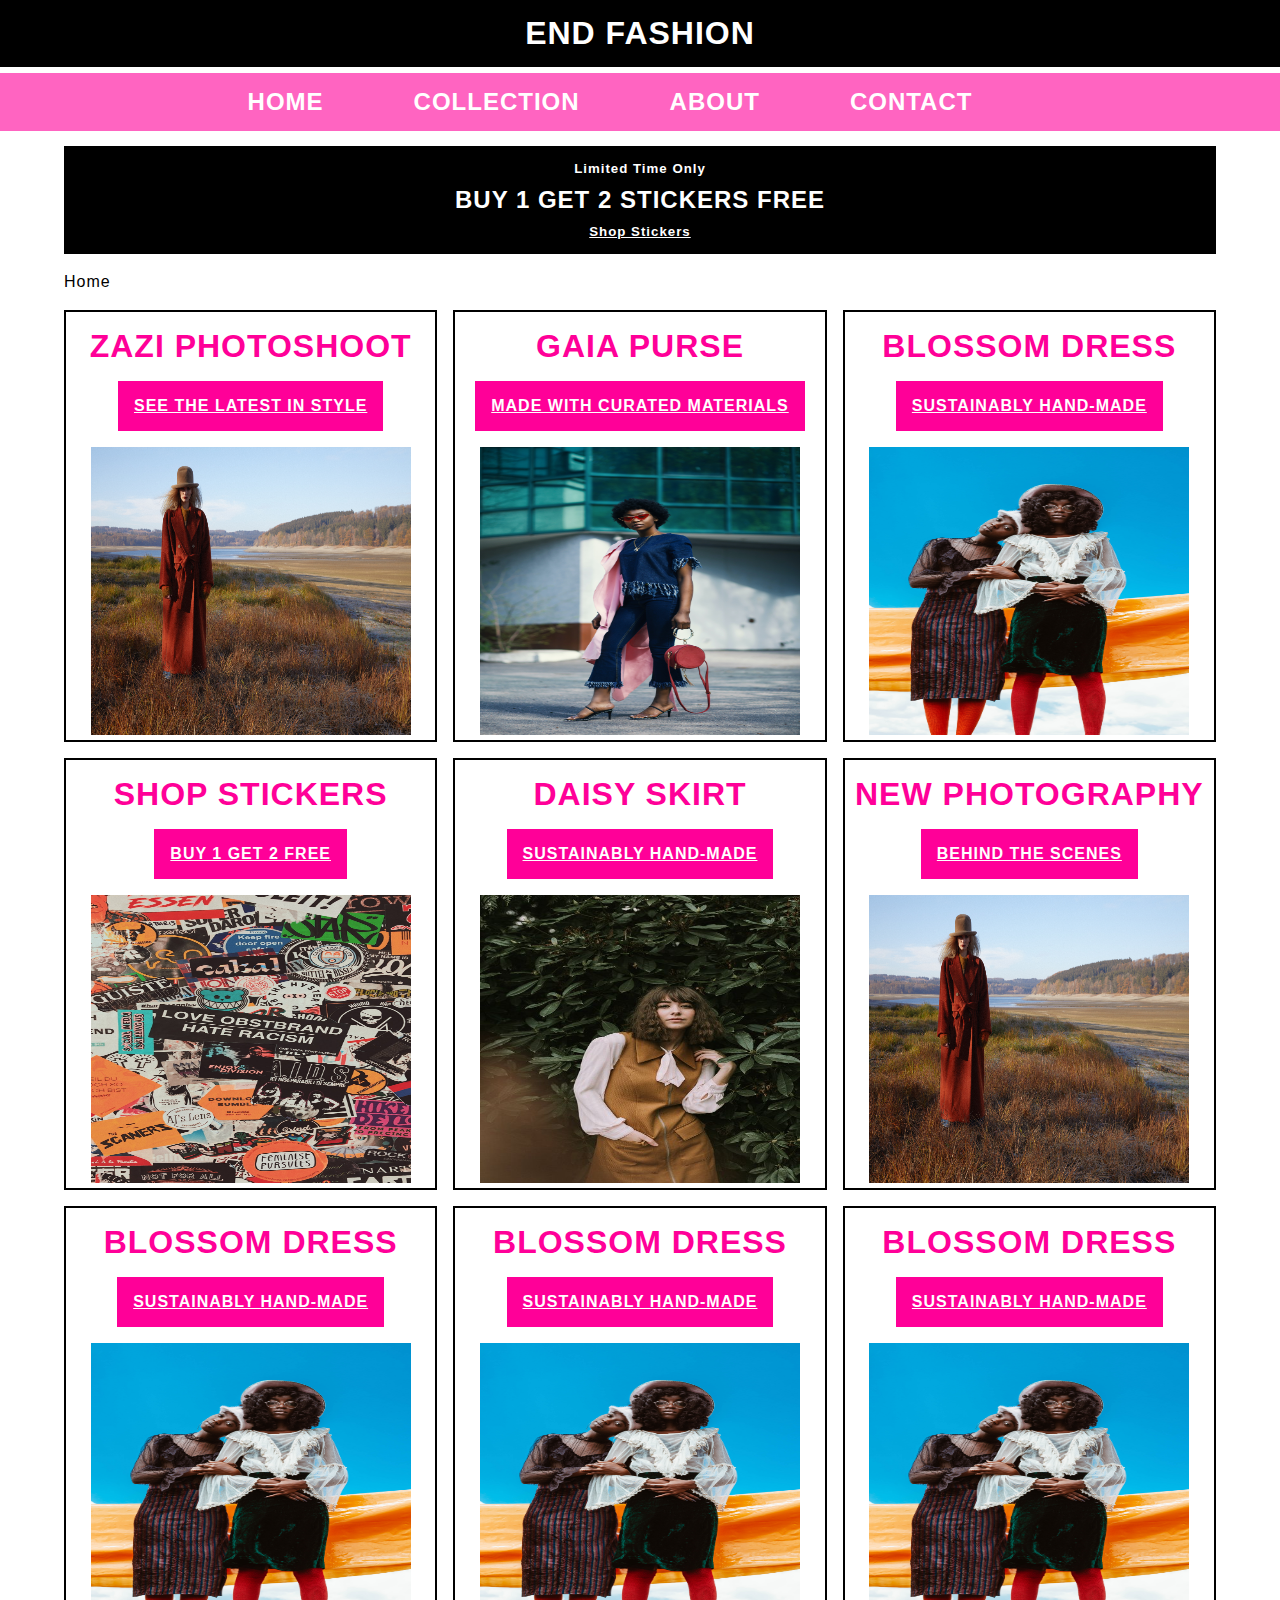
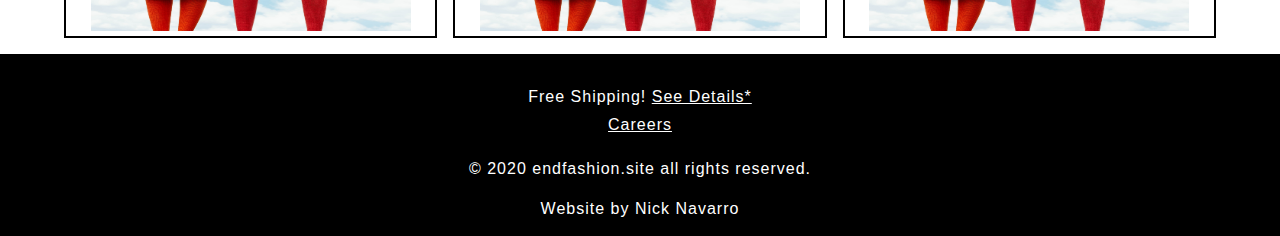
==== commit 7c141b23: "fixed hyperlink bug" ====
--- a/index.html
+++ b/index.html
@@ -10,7 +10,7 @@
     <meta charset="UTF-8" />
     <meta
       name="description"
-      content="Hand-made, sustainably curated clothing adn art store. Spread the word."
+      content="Hand-made, sustainably curated clothing and art store. Spread the word."
     />
     <meta
       name="keywords"
@@ -64,40 +64,54 @@
       <div class="grid-container">
         <div class="grid-item item-1">
           <h3>ZAZI PHOTOSHOOT</h3>
-          <a href="apparel-c1.html">SEE THE LATEST IN STYLE</a>
+          <a href="apparel-c1.html" class="cta">SEE THE LATEST IN STYLE</a>
           <div class="imgBx">
             <img src="Images/fashion2.jpg" />
           </div>
         </div>
         <div class="grid-item item-2">
           <h3>GAIA PURSE</h3>
-          <a href="apparel-c1.html">MADE WITH CURATED MATERIALS</a>
+          <a href="apparel-c1.html" class="cta">MADE WITH CURATED MATERIALS</a>
           <div class="imgBx">
             <img src="Images/pexels-godisable-jacob-1068640.jpg" />
           </div>
         </div>
-        <div class="grid-item item-3">
-          <h3>SUNSET TOP</h3>
-          <a href="apparel-c1.html">A FRESH TAKE ON SPRING</a>
+        <div class="grid-item item-3" >
+          <h3>BLOSSOM DRESS</h3>
+          <a href="apparel-c1.html" class="cta">SUSTAINABLY HAND-MADE</a>
           <div class="imgBx">
-            <img src="Images/pexels-ivan-oboleninov-2853909.jpg" /></div>
+            <img src="Images/pexels-breston-kenya-3552520.jpg" /></div>
           </div>
       <div class="grid-item item-4"> <h3>SHOP STICKERS</h3>
-        <a href="apparel-c1.html">BUY 1 GET 2 FREE</a>
+        <a href="apparel-c1.html" class="cta">BUY 1 GET 2 FREE</a>
         <div class="imgBx">
           <img src="Images/stickers.jpg" /></div></div>
           <div class="grid-item item-5"> <h3>DAISY SKIRT</h3>
-            <a href="apparel-c1.html">SUSTAINABLY HAND-MADE</a>
+            <a href="apparel-c1.html" class="cta">SUSTAINABLY HAND-MADE</a>
             <div class="imgBx">
               <img src="Images/cb95b4cec602e53e037137dbe1d36ecd.jpg" /></div></div>
-              <div class="grid-item item-6"> <h3>BLOSSOM DRESS</h3>
-               <a href="apparel-c1.html">HAND SEWN ELEGANCE</a>
-                <div class="imgBx">
-                  <img src="Images/pexels-breston-kenya-3552520.jpg" /></div></div>
-                  <div class="grid-item item-7"> <h3>NEW PHOTOGRAPHY</h3>
-                    <a href="photography.html">BEHIND THE SCENES</a>
+                  <div class="grid-item item-6" > <h3>NEW PHOTOGRAPHY</h3>
+                    <a href="photography.html" class="cta">BEHIND THE SCENES</a>
                      <div class="imgBx">
                        <img src="Images/fashion2.jpg" /></div></div>
+                       <div class="grid-item item-7">
+                        <h3>BLOSSOM DRESS</h3>
+                        <a href="apparel-c1.html"  class="cta">SUSTAINABLY HAND-MADE</a>
+                        <div class="imgBx">
+                          <img src="Images/pexels-breston-kenya-3552520.jpg" /></div>
+                        </div>
+                        <div class="grid-item item-8">
+                          <h3>BLOSSOM DRESS</h3>
+                          <a href="apparel-c1.html" class="cta">SUSTAINABLY HAND-MADE</a>
+                          <div class="imgBx">
+                            <img src="Images/pexels-breston-kenya-3552520.jpg" /></div>
+                          </div>
+                          <div class="grid-item item-9" >
+                            <h3>BLOSSOM DRESS</h3>
+                            <a href="apparel-c1.html" class="cta">SUSTAINABLY HAND-MADE</a>
+                            <div class="imgBx">
+                              <img src="Images/pexels-breston-kenya-3552520.jpg" /></div>
+                            </div>
     </main>
 
     <footer>
--- a/styles/mainstyles.css
+++ b/styles/mainstyles.css
@@ -1,12 +1,5 @@
 @import url("https://fonts.googleapis.com/css2?family=Montserrat:ital,wght@0,300;0,400;0,500;0,600;0,700;0,800;0,900;1,300;1,400;1,500;1,600;1,700;1,800;1,900&display=swap");
 @media (max-width: 800px) {
-  header,
-  footer {
-    width: 100%;
-  }
-  footer {
-    line-height: 2rem;
-  }
   /* MOBILE GRID STYLES */
   .grid-container {
     min-height: 100%;
@@ -27,6 +20,7 @@
     text-align: center;
     padding: 1rem;
     position: relative;
+    border: 2px solid black;
   }
   .grid-container .grid-item a.contact {
     text-decoration: underline;
@@ -48,6 +42,17 @@
     font-size: 2rem;
     color: #ff0098;
   }
+  .grid-container .grid-item a.cta {
+    position: relative;
+    margin-top: 1rem;
+    display: inline-block;
+    background: #ff0098;
+    padding: 1rem;
+    color: white;
+    font-weight: 800;
+    -webkit-transition: all 0.1s ease-in-out;
+    transition: all 0.1s ease-in-out;
+  }
   .grid-container .grid-item p {
     margin-top: 1rem;
     line-height: 1.5rem;
@@ -62,10 +67,9 @@
     color: #ff0098;
     font-weight: 800;
   }
-  .grid-container .grid-item a {
-    position: relative;
-    margin-top: 1rem;
-    position: relative;
+  .grid-container .grid-item a.cta {
+    position: relative;
+    margin-top: 1rem;
     display: inline-block;
     background: #ff0098;
     padding: 1rem;
@@ -74,8 +78,21 @@
     -webkit-transition: all 0.1s ease-in-out;
     transition: all 0.1s ease-in-out;
   }
-  .grid-container .grid-item a:active {
+  .grid-container .grid-item a.cta:active {
     top: 6px;
+  }
+  .grid-container .imgBx2 {
+    position: relative;
+    margin-top: 1.5rem;
+    width: 300px;
+    height: 75px;
+    margin-left: auto;
+    margin-right: auto;
+    border: 2px solid black;
+  }
+  .grid-container .imgBx2 img {
+    width: 100%;
+    height: 100%;
   }
   .grid-container .imgBx {
     position: relative;
@@ -84,9 +101,66 @@
     height: 300px;
     margin-left: auto;
     margin-right: auto;
+  }
+  .grid-container .imgBx img {
+    width: 100%;
+    height: 100%;
+  }
+}
+
+@media (min-width: 801px) {
+  /* MAIN GRID STYLES */
+  .grid-container {
+    min-height: 100%;
+    margin-top: 1rem;
+    width: 90%;
+    margin-left: auto;
+    margin-right: auto;
+    display: -ms-grid;
+    display: grid;
+    gap: 1rem;
+    position: relative;
+    -ms-grid-rows: (27rem)[3];
+        grid-template-rows: repeat(3, 27rem);
+    -ms-grid-columns: (1fr)[3];
+        grid-template-columns: repeat(3, 1fr);
+    gap: 1rem;
+  }
+  .grid-item {
+    width: 100%;
+    text-align: center;
+    position: relative;
     border: 2px solid black;
   }
-  .grid-container .imgBx img {
+  h3 {
+    font-size: 2rem;
+    color: #ff0098;
+    margin-top: 1rem;
+  }
+  p {
+    margin-top: 1rem;
+    line-height: 1.5rem;
+  }
+  a.cta {
+    position: relative;
+    margin-top: 1rem;
+    display: inline-block;
+    background: #ff0098;
+    padding: 1rem;
+    color: white;
+    font-weight: 800;
+    -webkit-transition: all 0.1s ease-in-out;
+    transition: all 0.1s ease-in-out;
+  }
+  .imgBx {
+    position: relative;
+    width: 20rem;
+    height: 18rem;
+    margin-left: auto;
+    margin-right: auto;
+    margin-top: 1rem;
+  }
+  img {
     width: 100%;
     height: 100%;
   }
@@ -110,6 +184,7 @@
   border-bottom: 6px solid white;
   text-align: center;
   padding: 15px;
+  width: 100%;
 }
 
 .main-nav {
@@ -231,6 +306,8 @@
   text-align: center;
   padding: 15px;
   position: absolute;
+  width: 100%;
+  line-height: 2rem;
 }
 
 footer a {
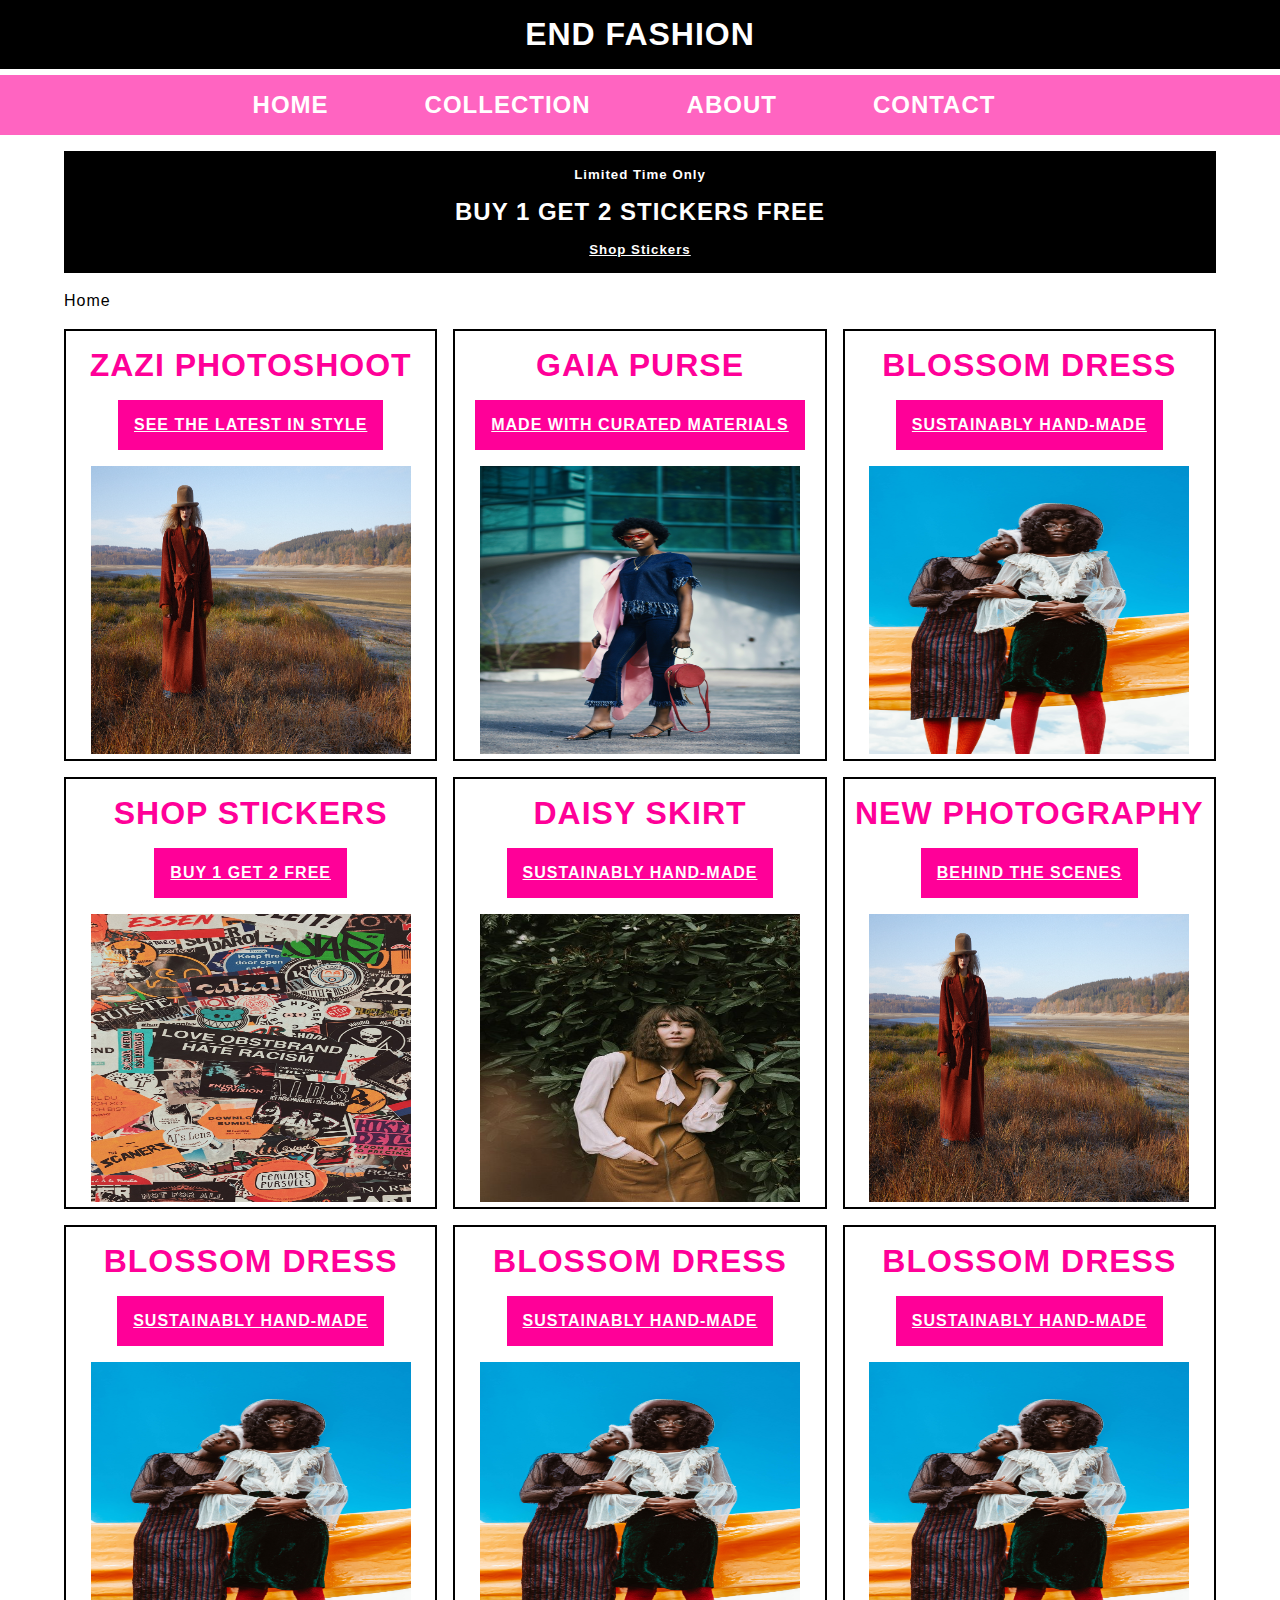
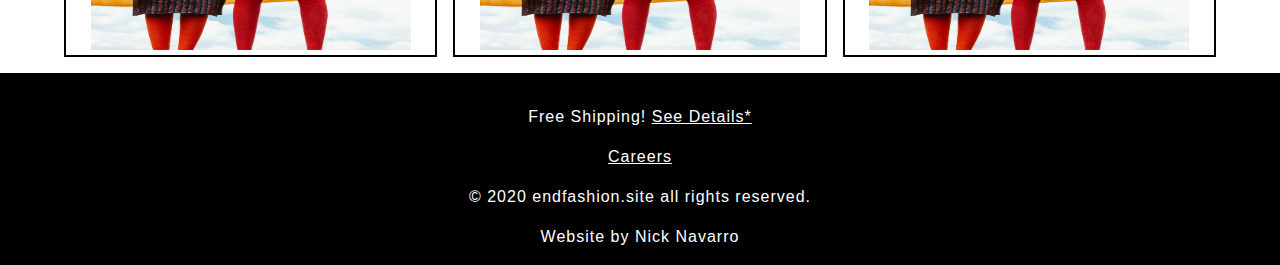
==== commit b280e20f: "cleaned up mainstyles.scss" ====
--- a/index.html
+++ b/index.html
@@ -118,7 +118,7 @@
       <p>
           Free Shipping! <a href="about.html#shipping">See Details*</a>
       </p>
-      <a href="contact.html#careers">Careers</a>
+      <p><a href="contact.html#careers">Careers</a></p>
       <p>
         &#169; 2020 endfashion.site all rights reserved.
       </p>
--- a/styles/mainstyles.css
+++ b/styles/mainstyles.css
@@ -109,6 +109,16 @@
 }
 
 @media (min-width: 801px) {
+  header {
+    width: 100%;
+  }
+  .icon {
+    display: none;
+  }
+  nav .mainMenu li a:hover {
+    background: #ff0098;
+    font-size: 1.6rem;
+  }
   /* MAIN GRID STYLES */
   .grid-container {
     min-height: 100%;
@@ -125,6 +135,15 @@
     -ms-grid-columns: (1fr)[3];
         grid-template-columns: repeat(3, 1fr);
     gap: 1rem;
+  }
+  h4 {
+    position: relative;
+    border: 2px solid #ff0098;
+    margin-top: 1rem;
+    position: relative;
+    padding: 1rem;
+    color: #ff0098;
+    font-weight: 800;
   }
   .grid-item {
     width: 100%;
@@ -179,11 +198,11 @@
 
 /* Global Styles */
 header {
-  background: black;
-  color: white;
-  border-bottom: 6px solid white;
+  background: #000000;
+  color: #ffffff;
+  border-bottom: 6px solid #ffffff;
   text-align: center;
-  padding: 15px;
+  padding: 1rem;
   width: 100%;
 }
 
@@ -195,14 +214,15 @@
       -ms-flex-pack: justify;
           justify-content: space-between;
   background: #ff64c1;
-  color: white;
+  color: #ffffff;
+  width: 100%;
 }
 
 .main-nav a {
-  color: white;
+  color: #ffffff;
   text-decoration: none;
   display: inline-block;
-  padding: 15px;
+  padding: 1rem;
   font-size: 1.5rem;
 }
 
@@ -219,38 +239,29 @@
 }
 
 ul {
-  margin-left: auto;
-  margin-right: auto;
+  margin: 0 auto;
 }
 
 li {
-  margin-left: 30px;
-  margin-right: 30px;
+  margin: 0 2rem;
 }
 
 /* Styles for instagram icon shown on desktop devices */
 .nav-insta {
   display: inline-block;
-  -webkit-box-pack: center;
-      -ms-flex-pack: center;
-          justify-content: center;
-  -ms-flex-line-pack: center;
-      align-content: center;
-  margin-top: auto;
-  margin-bottom: auto;
+  font-size: 2rem;
 }
 
 /* Hidden nav hamburger menu only shown on mobile devices */
 nav .openMenu {
   font-size: 2rem;
-  margin: 10px;
+  margin: 0.5rem 1rem;
   display: none;
   cursor: pointer;
 }
 
 /* Hidden "X" icon only shown on mobile devices */
-nav .mainMenu .closeMenu,
-.icon i {
+nav .mainMenu .closeMenu {
   font-size: 2rem;
   display: none;
   cursor: pointer;
@@ -258,11 +269,11 @@
 
 /* CALL TO ACTION banner styles */
 .cta-banner {
-  background: black;
-  color: white;
+  background: #000000;
+  color: #ffffff;
   text-align: center;
-  padding: 15px;
-  margin-top: 15px;
+  padding: 1rem;
+  margin-top: 1rem;
   width: 90%;
   position: relative;
   margin-left: auto;
@@ -270,12 +281,11 @@
 }
 
 .cta-banner h2 {
-  margin-top: 10px;
-  margin-bottom: 10px;
+  margin: 1rem 0;
 }
 
 .cta-banner a {
-  color: white;
+  color: #ffffff;
 }
 
 .cta-banner a:hover {
@@ -285,9 +295,7 @@
 /* Secondary back-link nav styles */
 .back-link {
   width: 90%;
-  margin-left: auto;
-  margin-right: auto;
-  margin-top: 1rem;
+  margin: 1rem auto;
 }
 
 .back-link p {
@@ -300,19 +308,18 @@
 
 /* Footer Styles */
 footer {
-  background-color: black;
+  background-color: #000000;
   margin-top: 1rem;
-  color: white;
+  color: #ffffff;
   text-align: center;
-  padding: 15px;
+  padding: 1rem;
   position: absolute;
   width: 100%;
   line-height: 2rem;
 }
 
 footer a {
-  color: white;
-  margin-top: 1rem;
+  color: #ffffff;
   text-decoration: underline;
 }
 
@@ -320,8 +327,11 @@
   color: #ff0098;
 }
 
-/* Mobile Media Queries for hidden nav menu items */
+/* Mobile Media Queries for hidden nav menu */
 @media (max-width: 800px) {
+  .nav-insta {
+    display: none;
+  }
   nav .mainMenu {
     height: 50vh;
     position: fixed;
@@ -336,7 +346,7 @@
     -webkit-box-align: center;
         -ms-flex-align: center;
             align-items: center;
-    background: black;
+    background: #000000;
     -webkit-transition: top 1s ease-in-out;
     transition: top 1s ease-in-out;
     display: none;
@@ -344,32 +354,23 @@
   nav .mainMenu .closeMenu {
     display: block;
     position: absolute;
-    top: 20px;
-    right: 20px;
-  }
-  nav li {
-    font-weight: 800;
+    top: 2rem;
+    right: 2rem;
+  }
+  .mainMenu li {
+    font-weight: 700;
   }
   nav .openMenu {
     display: block;
   }
-  nav .mainMenu li a:hover {
-    background: #ff0098;
-    font-size: 1.6rem;
-  }
   .icon i {
     display: inline-block;
-    padding: 10px;
   }
   .icon i a {
     color: white;
   }
-  .icon i a:hover {
-    background: #ff0098;
-  }
-  /* Hide desktop instagram icon */
-  .nav-insta {
-    display: none;
+  .icon i a:active {
+    background: #ff0098;
   }
 }
 /*# sourceMappingURL=mainstyles.css.map */